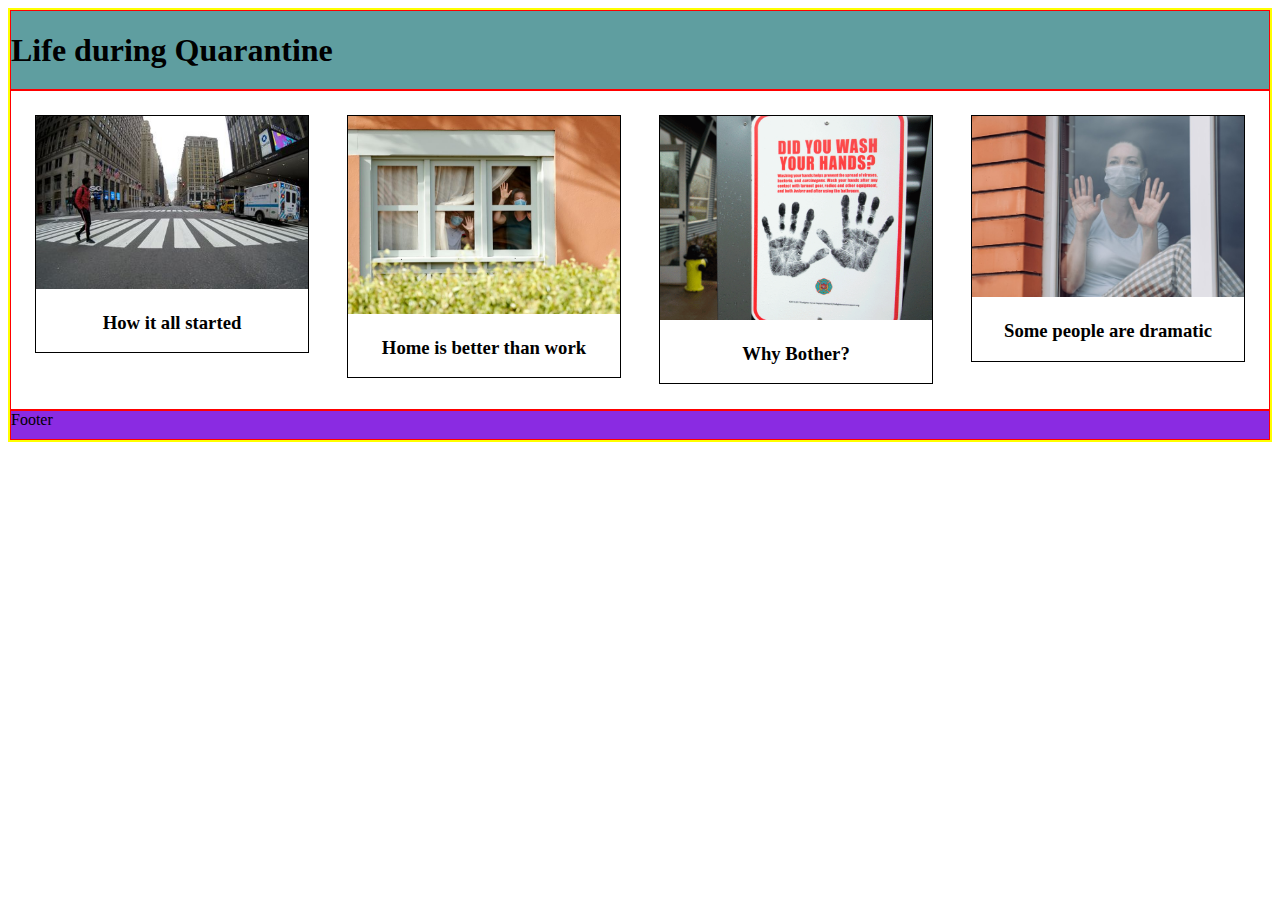
==== index.html @ 78842e48 "initial home layout" ====
<!DOCTYPE html>
<html lang="en">
  <head>
    <meta charset="utf-8" />
    <title>Exercise 1</title>
    <meta
      content="width=device-width, initial-scale=1, maximum-scale=1"
      name="viewport"/>
    <link rel="stylesheet" href="styles/style.css"/>
  </head>
<!-- todo:  remove box class -->
  <body>
  <div class = "container">
    <div class="header box">
        <h1>Life during Quarantine</h1>
    </div>
    <div class="content box">
        
        <div class="card">
            <img src="images/nyc.jpeg" alt="danger">
            <h3>How it all started</h3>
        </div>

        <div class="card">
            <img src="images/athome.jpeg" alt="stay home">
            <h3>Home is better than work</h3>
        </div>

        <div class="card">
            <img src="images/washyourhand.png" alt="wash your hands">
            <h3>Why Bother?</h3>
        </div>

        <div class="card">
            <img src="images/drana.jpg" alt="dramatic women">
            <h3>Some people are dramatic</h3>
        </div>

       
    </div>
    <div class="footer box">Footer</div>
  </div>
  </body>
</html>
---- styles/style.css ----
/* this is the main style sheet. The general theme is specified here. */
@import 'home.css';
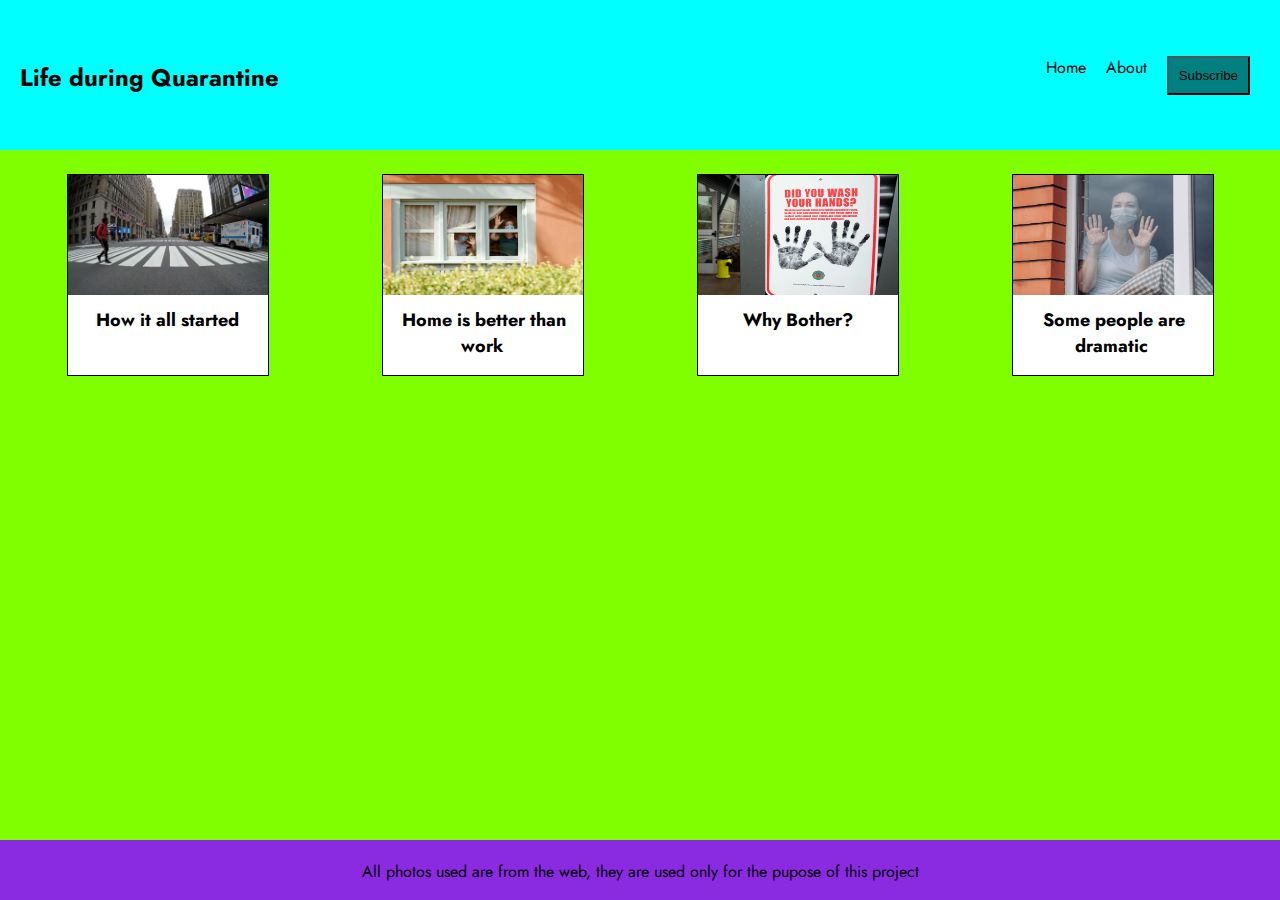
==== commit ff23ff6e: "post page and more responsiveness" ====
--- a/index.html
+++ b/index.html
@@ -2,43 +2,55 @@
 <html lang="en">
   <head>
     <meta charset="utf-8" />
-    <title>Exercise 1</title>
+    <title>Life During Quarantine</title>
     <meta
       content="width=device-width, initial-scale=1, maximum-scale=1"
-      name="viewport"/>
-    <link rel="stylesheet" href="styles/style.css"/>
+      name="viewport"
+    />
+    <link rel="stylesheet" href="styles/style.css" />
   </head>
-<!-- todo:  remove box class -->
+    <!-- I challanged myself to design a resposnive design without using media query! :D -->
   <body>
-  <div class = "container">
-    <div class="header box">
-        <h1>Life during Quarantine</h1>
+    <div class="container">
+     
+       <header>
+        <nav class= "navbar">
+            <h1> <a href="index.html" class="logo"> Life during Quarantine</a></li> </h1>
+          <ul class="nav-list">
+            <li class="item"><a href="index.html"> Home </a></li>
+            <li class="item"><a href="about.html"> About </a></li>
+            <li class="item button"><button class="subscribe-btn" type="button">Subscribe</button></li>
+          </ul>
+        </nav>
+        </header>
+    
+     <main>
+      <div class="content">
+
+        <article class="card">
+          <img src="images/nyc.jpeg" alt="danger" />
+          <h2>How it all started</h2>
+        </article>
+
+        <article class="card">
+          <img src="images/athome.jpeg" alt="stay home" />
+          <h2>Home is better than work</h2>
+        </article>
+
+        <article class="card">
+          <img src="images/washyourhand.png" alt="wash your hands" />
+          <h2>Why Bother?</h2>
+        </article>
+
+        <article class="card">
+          <img src="images/drana.jpg" alt="dramatic women" />
+          <h2>Some people are dramatic</h2>
+        </article>
+
+        </div>
+    </main>
+
+      <footer>All photos used are from the web, they are used only for the pupose of this project</footer>
     </div>
-    <div class="content box">
-        
-        <div class="card">
-            <img src="images/nyc.jpeg" alt="danger">
-            <h3>How it all started</h3>
-        </div>
-
-        <div class="card">
-            <img src="images/athome.jpeg" alt="stay home">
-            <h3>Home is better than work</h3>
-        </div>
-
-        <div class="card">
-            <img src="images/washyourhand.png" alt="wash your hands">
-            <h3>Why Bother?</h3>
-        </div>
-
-        <div class="card">
-            <img src="images/drana.jpg" alt="dramatic women">
-            <h3>Some people are dramatic</h3>
-        </div>
-
-       
-    </div>
-    <div class="footer box">Footer</div>
-  </div>
   </body>
-</html>+</html>
--- a/styles/style.css
+++ b/styles/style.css
@@ -1,2 +1,85 @@
 /* this is the main style sheet. The general theme is specified here. */
-@import 'home.css';+@import "home.css";
+@import "post.css";
+@import url("https://fonts.googleapis.com/css2?family=Jost&display=swap");
+
+html,
+body {
+  height: 100%;
+  font-family: "Jost", sans-serif;
+  padding: 0;
+  margin: 0;
+}
+
+.container {
+  display: grid;
+  /* grid-template-columns: repeat(3, 1fr); */
+  grid-template-columns: 100%;
+  grid-template-rows: 150px auto 60px;
+  grid-template-areas:
+    "hd hd hd hd hd hd hd hd"
+    "main main main main main main main main"
+    "ft ft ft ft ft ft ft ft";
+  height: 100%;
+}
+
+.nav-list {
+  list-style: none;
+  display: flex;
+}
+
+.item {
+  font-size: 16px;
+  padding: 5px 10px;
+}
+
+header {
+
+  display: contents;
+}
+
+.navbar {
+    grid-area: hd;
+  display: flex;
+  flex-wrap: wrap;
+  justify-content: space-between;
+  align-items: center;
+  padding: 10px;
+  background: #0ff;
+  padding: 0 20px;
+}
+
+.subscribe-btn {
+    background-color: teal;
+    padding: 10px;
+}
+
+a {
+  text-decoration: none;
+  color: black;
+}
+
+.item a {
+  transition: color 0.7s;
+}
+
+.item a:hover {
+  color: gray;
+  transition: color 0.7s;
+}
+
+.logo {
+  font-size: 24px;
+}
+
+footer {
+  grid-area: ft;
+  background-color: blueviolet;
+  display: flex;
+  justify-content: center;
+  padding: 20px 20px;
+}
+
+main{
+    display: contents;
+}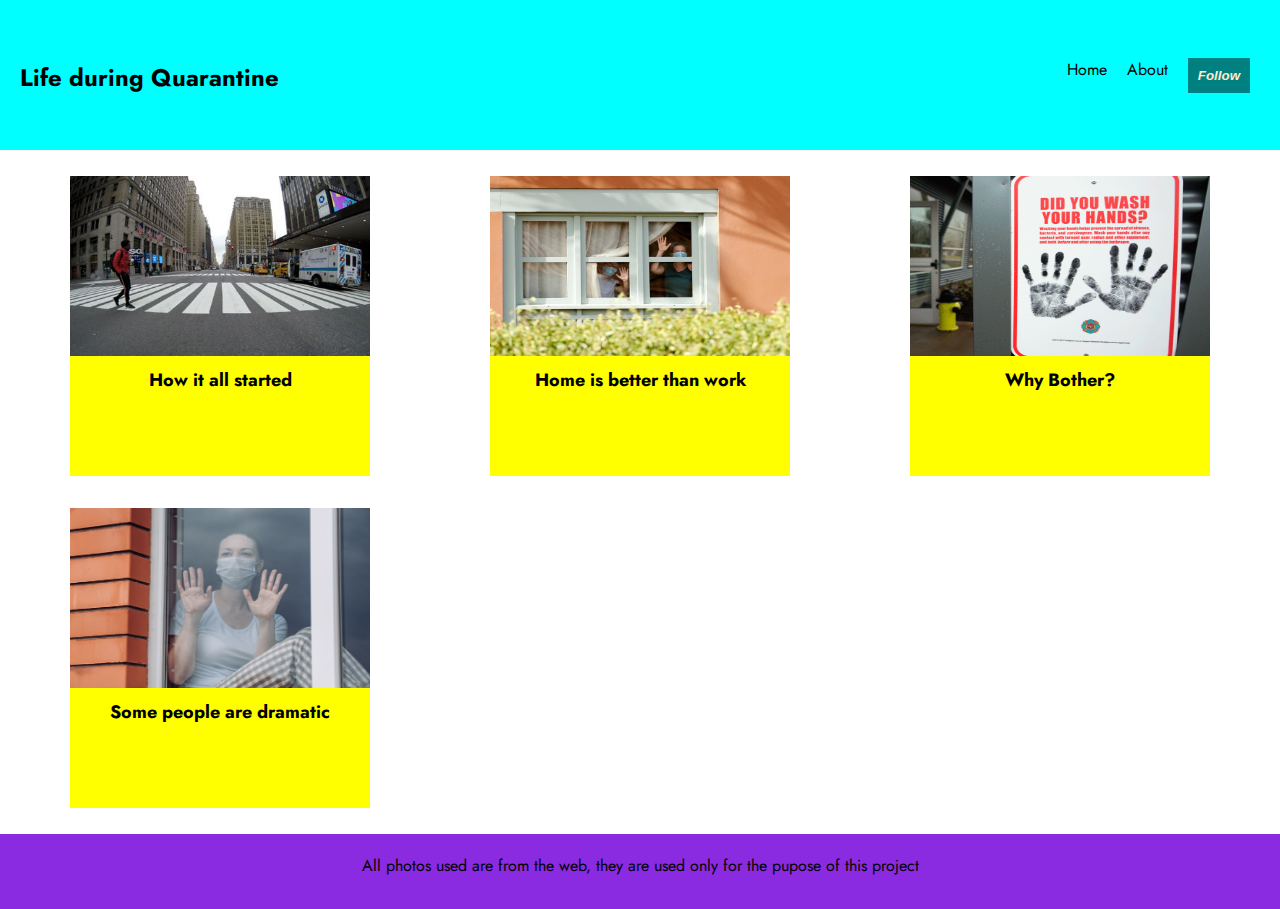
==== commit fd2d658f: "fix spilling" ====
--- a/index.html
+++ b/index.html
@@ -1,35 +1,37 @@
 <!DOCTYPE html>
 <html lang="en">
-  <head>
-    <meta charset="utf-8" />
-    <title>Life During Quarantine</title>
-    <meta
-      content="width=device-width, initial-scale=1, maximum-scale=1"
-      name="viewport"
-    />
-    <link rel="stylesheet" href="styles/style.css" />
-  </head>
-    <!-- I challanged myself to design a resposnive design without using media query! :D -->
-  <body>
-    <div class="container">
-     
-       <header>
-        <nav class= "navbar">
-            <h1> <a href="index.html" class="logo"> Life during Quarantine</a></li> </h1>
-          <ul class="nav-list">
-            <li class="item"><a href="index.html"> Home </a></li>
-            <li class="item"><a href="about.html"> About </a></li>
-            <li class="item button"><button class="subscribe-btn" type="button">Subscribe</button></li>
-          </ul>
-        </nav>
-        </header>
-    
-     <main>
+
+<head>
+  <meta charset="utf-8" />
+  <title>Life During Quarantine</title>
+  <meta content="width=device-width, initial-scale=1, maximum-scale=1" name="viewport" />
+  <link rel="stylesheet" href="styles/style.css" />
+</head>
+<!-- I challenged myself to design a responsive design without using media query! :D -->
+
+<body>
+  <div class="container">
+
+    <header>
+      <nav class="navbar">
+        <h1> <a href="index.html" class="logo"> Life during Quarantine</a></li>
+        </h1>
+        <ul class="nav-list">
+          <li class="item"><a href="index.html"> Home </a></li>
+          <li class="item"><a href="about.html"> About </a></li>
+          <li class="item button"><button class="subscribe-btn" type="button">Follow</button></li>
+        </ul>
+      </nav>
+    </header>
+
+    <main>
       <div class="content">
 
         <article class="card">
-          <img src="images/nyc.jpeg" alt="danger" />
-          <h2>How it all started</h2>
+          <a href="post.html"> <img src="images/nyc.jpeg" alt="danger" />
+            <h2>How it all started</h2>
+          </a>
+
         </article>
 
         <article class="card">
@@ -47,10 +49,11 @@
           <h2>Some people are dramatic</h2>
         </article>
 
-        </div>
+      </div>
     </main>
 
-      <footer>All photos used are from the web, they are used only for the pupose of this project</footer>
-    </div>
-  </body>
-</html>
+    <footer>All photos used are from the web, they are used only for the pupose of this project</footer>
+  </div>
+</body>
+
+</html>--- a/styles/style.css
+++ b/styles/style.css
@@ -1,6 +1,7 @@
 /* this is the main style sheet. The general theme is specified here. */
 @import "home.css";
 @import "post.css";
+@import "about.css";
 @import url("https://fonts.googleapis.com/css2?family=Jost&display=swap");
 
 html,
@@ -15,7 +16,7 @@
   display: grid;
   /* grid-template-columns: repeat(3, 1fr); */
   grid-template-columns: 100%;
-  grid-template-rows: 150px auto 60px;
+  grid-template-rows: 150px auto 75px;
   grid-template-areas:
     "hd hd hd hd hd hd hd hd"
     "main main main main main main main main"
@@ -34,12 +35,11 @@
 }
 
 header {
-
   display: contents;
 }
 
 .navbar {
-    grid-area: hd;
+  grid-area: hd;
   display: flex;
   flex-wrap: wrap;
   justify-content: space-between;
@@ -50,8 +50,12 @@
 }
 
 .subscribe-btn {
-    background-color: teal;
-    padding: 10px;
+  background-color: teal;
+  padding: 10px;
+  border: none;
+  color: blanchedalmond;
+  font-weight: 600;
+  font-style: italic;
 }
 
 a {
@@ -80,6 +84,6 @@
   padding: 20px 20px;
 }
 
-main{
-    display: contents;
-}+main {
+  display: contents;
+}
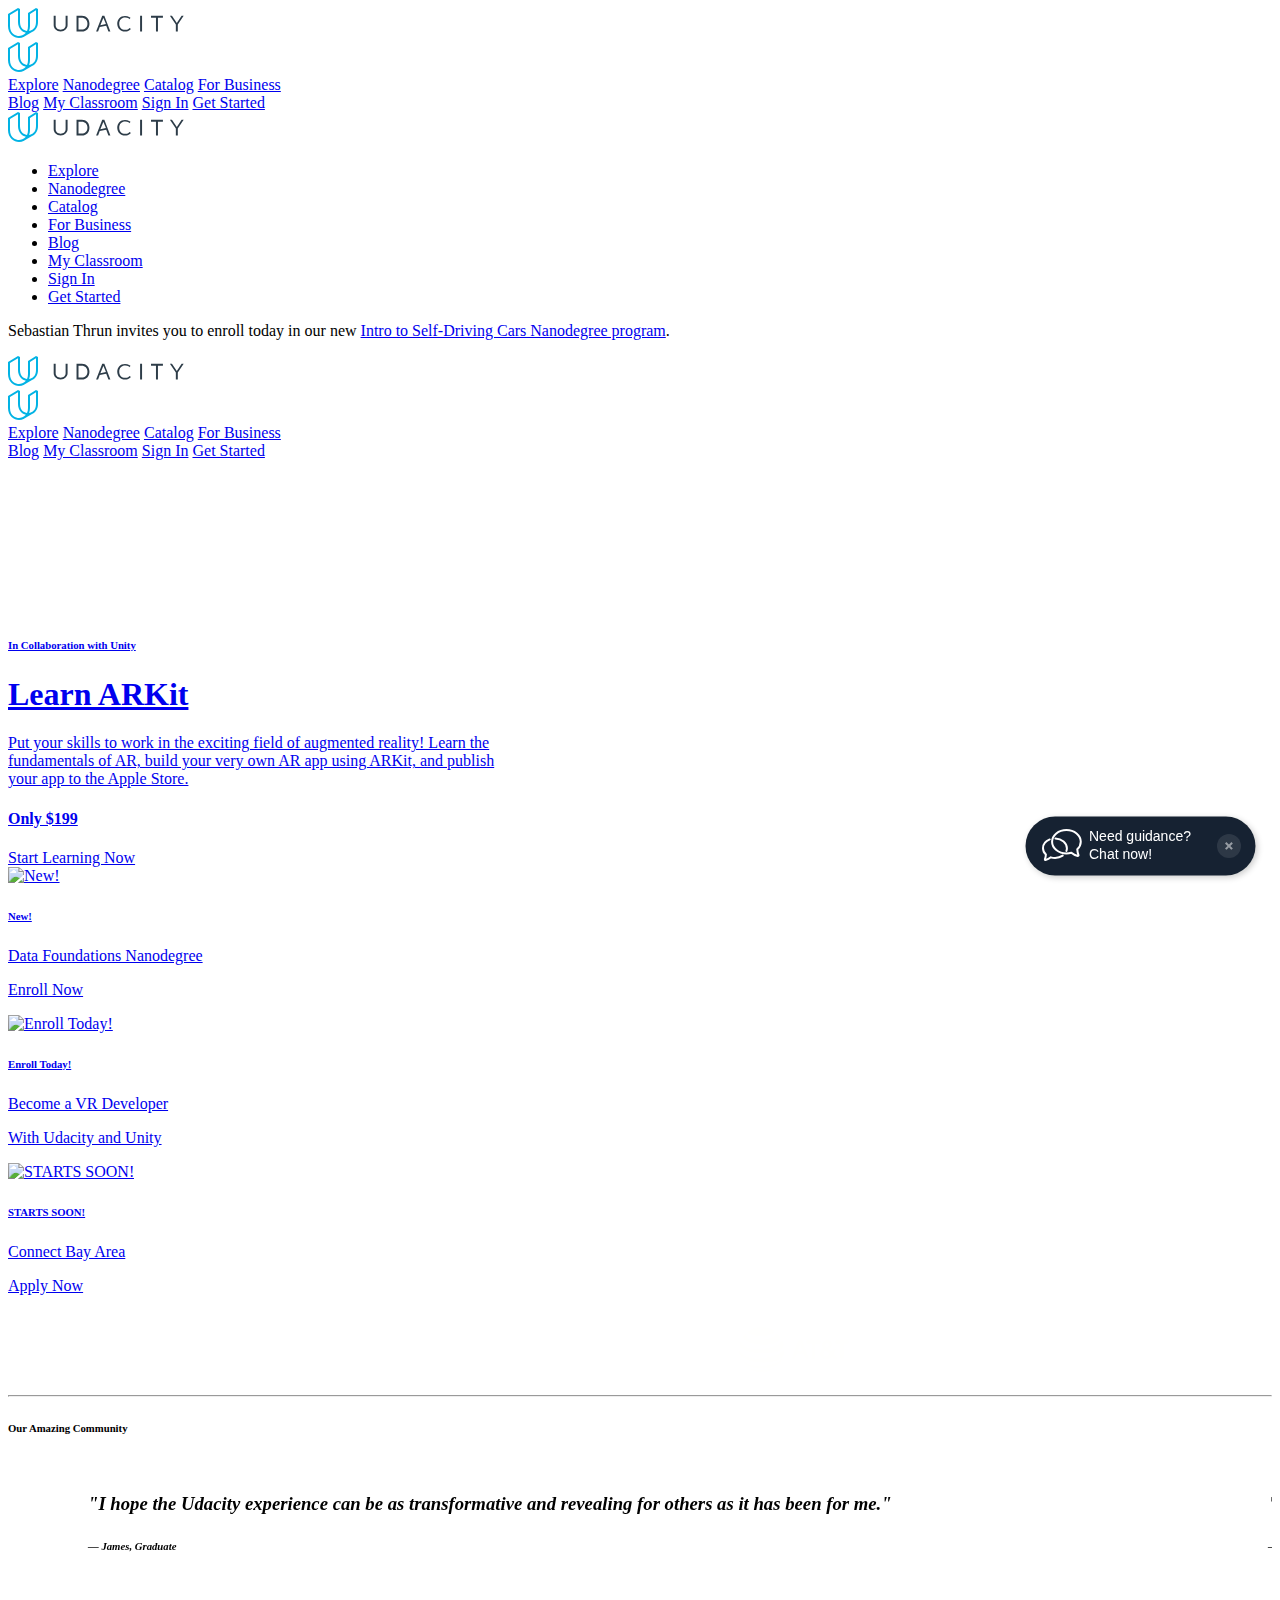
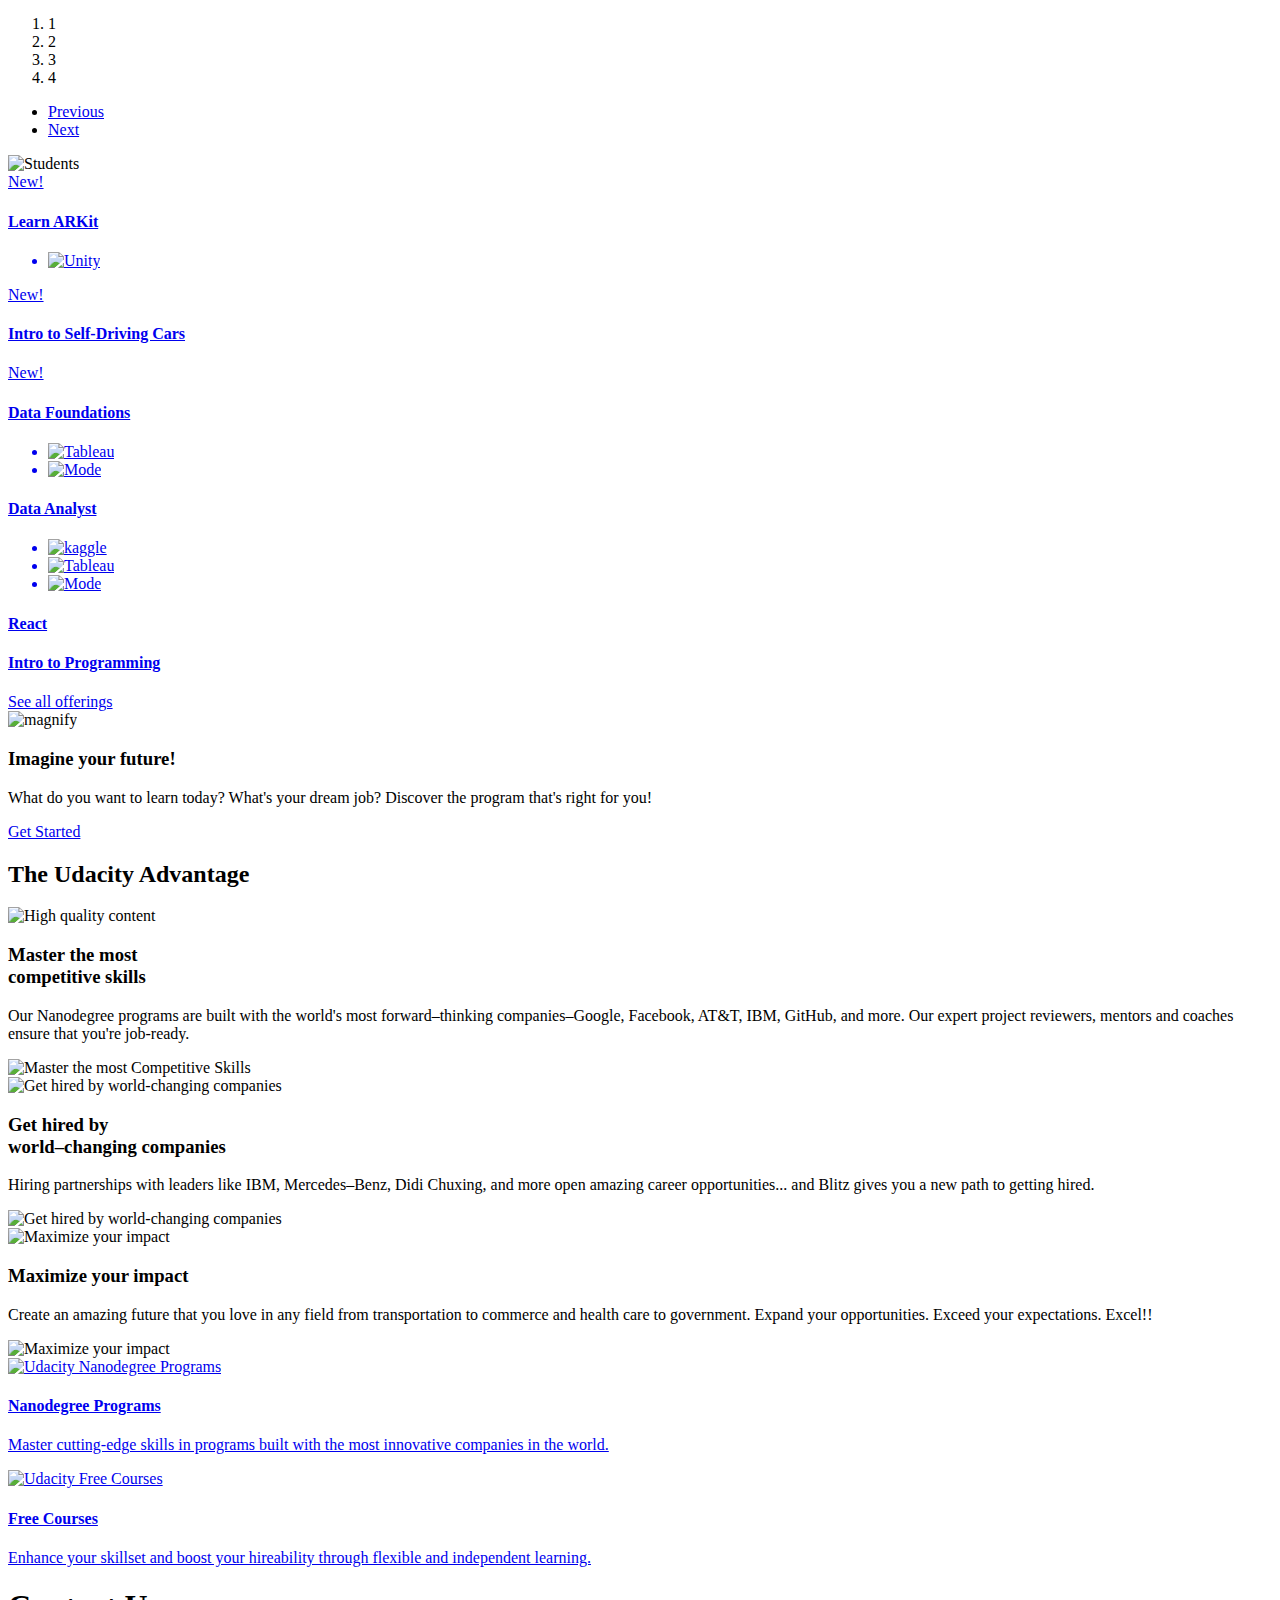
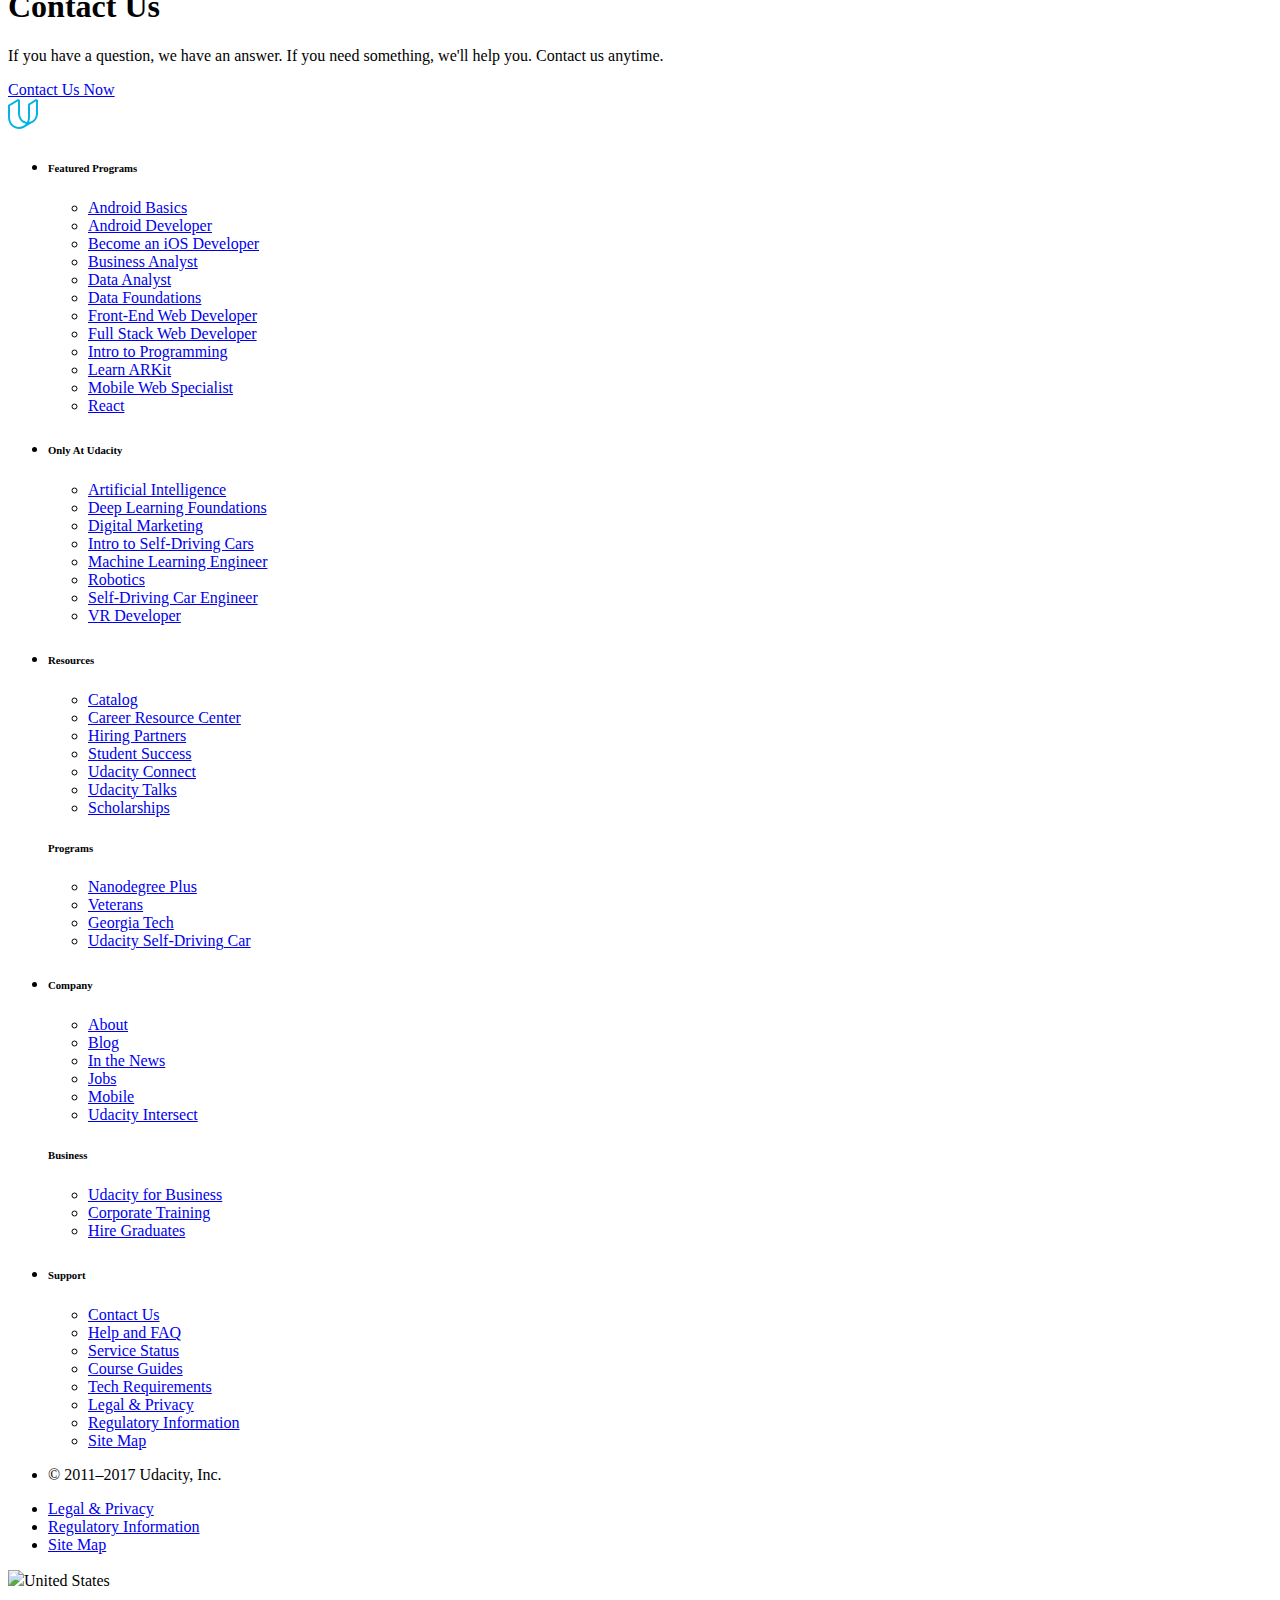
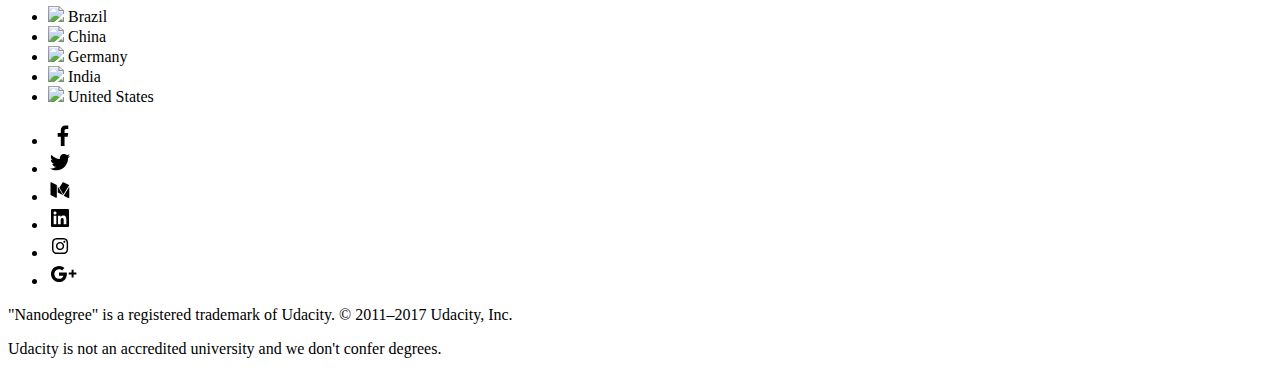
==== commit feee196b: "general structure" ====
--- a/index.html
+++ b/index.html
@@ -1,59 +1,1205 @@
 <!DOCTYPE html>
-<html lang="en">
-
-<head>
-  <meta charset="utf-8" />
-  <title>Life During Quarantine</title>
-  <meta content="width=device-width, initial-scale=1, maximum-scale=1" name="viewport" />
-  <link rel="stylesheet" href="styles/style.css" />
+<!-- saved from url=(0024)https://www.udacity.com/ -->
+<html class="gr__udacity_com"><head><meta http-equiv="Content-Type" content="text/html; charset=UTF-8">
+    <meta name="csrf-param" content="authenticity_token">
+<meta name="csrf-token" content="5xky7z6n+z+8cswGLeL76UnGPNGKtOQ00jm+IK66f9FQPQkP/NhCZxXf+XGWHYU66G2UAHlj+sZFD+6c4oVD9g==">
+
+  <title>Udacity - Free Online Classes &amp; Nanodegrees</title>
+
+
+
+  <meta name="description" content="Join Udacity to learn the latest in Deep Learning, Machine Learning, Web Development &amp; more, with Nanodegree programs &amp; free online courses.">
+
+  <meta name="google-site-verification" content="2EIknjtmPaA5nE7j3noLXPah_x_bM2bFEHZRdqSYYMk">
+  <meta name="google-site-verification" content="ELX2btu3VElBKIdvkGj5ESBnJh_Dg9PnWjuCwVkPEkA">
+
+
+  <meta http-equiv="X-UA-Compatible" content="IE=edge">
+
+<!-- <script type="text/javascript">(window.NREUM||(NREUM={})).loader_config={xpid:"XQAAV1JWGwICUlNXDwcF"};window.NREUM||(NREUM={}),__nr_require=function(t,n,e){function r(e){if(!n[e]){var o=n[e]={exports:{}};t[e][0].call(o.exports,function(n){var o=t[e][1][n];return r(o||n)},o,o.exports)}return n[e].exports}if("function"==typeof __nr_require)return __nr_require;for(var o=0;o<e.length;o++)r(e[o]);return r}({1:[function(t,n,e){function r(t){try{s.console&&console.log(t)}catch(n){}}var o,i=t("ee"),a=t(15),s={};try{o=localStorage.getItem("__nr_flags").split(","),console&&"function"==typeof console.log&&(s.console=!0,o.indexOf("dev")!==-1&&(s.dev=!0),o.indexOf("nr_dev")!==-1&&(s.nrDev=!0))}catch(c){}s.nrDev&&i.on("internal-error",function(t){r(t.stack)}),s.dev&&i.on("fn-err",function(t,n,e){r(e.stack)}),s.dev&&(r("NR AGENT IN DEVELOPMENT MODE"),r("flags: "+a(s,function(t,n){return t}).join(", ")))},{}],2:[function(t,n,e){function r(t,n,e,r,o){try{d?d-=1:i("err",[o||new UncaughtException(t,n,e)])}catch(s){try{i("ierr",[s,c.now(),!0])}catch(u){}}return"function"==typeof f&&f.apply(this,a(arguments))}function UncaughtException(t,n,e){this.message=t||"Uncaught error with no additional information",this.sourceURL=n,this.line=e}function o(t){i("err",[t,c.now()])}var i=t("handle"),a=t(16),s=t("ee"),c=t("loader"),f=window.onerror,u=!1,d=0;c.features.err=!0,t(1),window.onerror=r;try{throw new Error}catch(l){"stack"in l&&(t(8),t(7),"addEventListener"in window&&t(5),c.xhrWrappable&&t(9),u=!0)}s.on("fn-start",function(t,n,e){u&&(d+=1)}),s.on("fn-err",function(t,n,e){u&&(this.thrown=!0,o(e))}),s.on("fn-end",function(){u&&!this.thrown&&d>0&&(d-=1)}),s.on("internal-error",function(t){i("ierr",[t,c.now(),!0])})},{}],3:[function(t,n,e){t("loader").features.ins=!0},{}],4:[function(t,n,e){function r(t){}if(window.performance&&window.performance.timing&&window.performance.getEntriesByType){var o=t("ee"),i=t("handle"),a=t(8),s=t(7),c="learResourceTimings",f="addEventListener",u="resourcetimingbufferfull",d="bstResource",l="resource",p="-start",h="-end",m="fn"+p,w="fn"+h,v="bstTimer",y="pushState",g=t("loader");g.features.stn=!0,t(6);var b=NREUM.o.EV;o.on(m,function(t,n){var e=t[0];e instanceof b&&(this.bstStart=g.now())}),o.on(w,function(t,n){var e=t[0];e instanceof b&&i("bst",[e,n,this.bstStart,g.now()])}),a.on(m,function(t,n,e){this.bstStart=g.now(),this.bstType=e}),a.on(w,function(t,n){i(v,[n,this.bstStart,g.now(),this.bstType])}),s.on(m,function(){this.bstStart=g.now()}),s.on(w,function(t,n){i(v,[n,this.bstStart,g.now(),"requestAnimationFrame"])}),o.on(y+p,function(t){this.time=g.now(),this.startPath=location.pathname+location.hash}),o.on(y+h,function(t){i("bstHist",[location.pathname+location.hash,this.startPath,this.time])}),f in window.performance&&(window.performance["c"+c]?window.performance[f](u,function(t){i(d,[window.performance.getEntriesByType(l)]),window.performance["c"+c]()},!1):window.performance[f]("webkit"+u,function(t){i(d,[window.performance.getEntriesByType(l)]),window.performance["webkitC"+c]()},!1)),document[f]("scroll",r,{passive:!0}),document[f]("keypress",r,!1),document[f]("click",r,!1)}},{}],5:[function(t,n,e){function r(t){for(var n=t;n&&!n.hasOwnProperty(u);)n=Object.getPrototypeOf(n);n&&o(n)}function o(t){s.inPlace(t,[u,d],"-",i)}function i(t,n){return t[1]}var a=t("ee").get("events"),s=t(18)(a,!0),c=t("gos"),f=XMLHttpRequest,u="addEventListener",d="removeEventListener";n.exports=a,"getPrototypeOf"in Object?(r(document),r(window),r(f.prototype)):f.prototype.hasOwnProperty(u)&&(o(window),o(f.prototype)),a.on(u+"-start",function(t,n){var e=t[1],r=c(e,"nr@wrapped",function(){function t(){if("function"==typeof e.handleEvent)return e.handleEvent.apply(e,arguments)}var n={object:t,"function":e}[typeof e];return n?s(n,"fn-",null,n.name||"anonymous"):e});this.wrapped=t[1]=r}),a.on(d+"-start",function(t){t[1]=this.wrapped||t[1]})},{}],6:[function(t,n,e){var r=t("ee").get("history"),o=t(18)(r);n.exports=r,o.inPlace(window.history,["pushState","replaceState"],"-")},{}],7:[function(t,n,e){var r=t("ee").get("raf"),o=t(18)(r),i="equestAnimationFrame";n.exports=r,o.inPlace(window,["r"+i,"mozR"+i,"webkitR"+i,"msR"+i],"raf-"),r.on("raf-start",function(t){t[0]=o(t[0],"fn-")})},{}],8:[function(t,n,e){function r(t,n,e){t[0]=a(t[0],"fn-",null,e)}function o(t,n,e){this.method=e,this.timerDuration=isNaN(t[1])?0:+t[1],t[0]=a(t[0],"fn-",this,e)}var i=t("ee").get("timer"),a=t(18)(i),s="setTimeout",c="setInterval",f="clearTimeout",u="-start",d="-";n.exports=i,a.inPlace(window,[s,"setImmediate"],s+d),a.inPlace(window,[c],c+d),a.inPlace(window,[f,"clearImmediate"],f+d),i.on(c+u,r),i.on(s+u,o)},{}],9:[function(t,n,e){function r(t,n){d.inPlace(n,["onreadystatechange"],"fn-",s)}function o(){var t=this,n=u.context(t);t.readyState>3&&!n.resolved&&(n.resolved=!0,u.emit("xhr-resolved",[],t)),d.inPlace(t,y,"fn-",s)}function i(t){g.push(t),h&&(x?x.then(a):w?w(a):(E=-E,O.data=E))}function a(){for(var t=0;t<g.length;t++)r([],g[t]);g.length&&(g=[])}function s(t,n){return n}function c(t,n){for(var e in t)n[e]=t[e];return n}t(5);var f=t("ee"),u=f.get("xhr"),d=t(18)(u),l=NREUM.o,p=l.XHR,h=l.MO,m=l.PR,w=l.SI,v="readystatechange",y=["onload","onerror","onabort","onloadstart","onloadend","onprogress","ontimeout"],g=[];n.exports=u;var b=window.XMLHttpRequest=function(t){var n=new p(t);try{u.emit("new-xhr",[n],n),n.addEventListener(v,o,!1)}catch(e){try{u.emit("internal-error",[e])}catch(r){}}return n};if(c(p,b),b.prototype=p.prototype,d.inPlace(b.prototype,["open","send"],"-xhr-",s),u.on("send-xhr-start",function(t,n){r(t,n),i(n)}),u.on("open-xhr-start",r),h){var x=m&&m.resolve();if(!w&&!m){var E=1,O=document.createTextNode(E);new h(a).observe(O,{characterData:!0})}}else f.on("fn-end",function(t){t[0]&&t[0].type===v||a()})},{}],10:[function(t,n,e){function r(t){var n=this.params,e=this.metrics;if(!this.ended){this.ended=!0;for(var r=0;r<d;r++)t.removeEventListener(u[r],this.listener,!1);if(!n.aborted){if(e.duration=a.now()-this.startTime,4===t.readyState){n.status=t.status;var i=o(t,this.lastSize);if(i&&(e.rxSize=i),this.sameOrigin){var c=t.getResponseHeader("X-NewRelic-App-Data");c&&(n.cat=c.split(", ").pop())}}else n.status=0;e.cbTime=this.cbTime,f.emit("xhr-done",[t],t),s("xhr",[n,e,this.startTime])}}}function o(t,n){var e=t.responseType;if("json"===e&&null!==n)return n;var r="arraybuffer"===e||"blob"===e||"json"===e?t.response:t.responseText;return h(r)}function i(t,n){var e=c(n),r=t.params;r.host=e.hostname+":"+e.port,r.pathname=e.pathname,t.sameOrigin=e.sameOrigin}var a=t("loader");if(a.xhrWrappable){var s=t("handle"),c=t(11),f=t("ee"),u=["load","error","abort","timeout"],d=u.length,l=t("id"),p=t(14),h=t(13),m=window.XMLHttpRequest;a.features.xhr=!0,t(9),f.on("new-xhr",function(t){var n=this;n.totalCbs=0,n.called=0,n.cbTime=0,n.end=r,n.ended=!1,n.xhrGuids={},n.lastSize=null,p&&(p>34||p<10)||window.opera||t.addEventListener("progress",function(t){n.lastSize=t.loaded},!1)}),f.on("open-xhr-start",function(t){this.params={method:t[0]},i(this,t[1]),this.metrics={}}),f.on("open-xhr-end",function(t,n){"loader_config"in NREUM&&"xpid"in NREUM.loader_config&&this.sameOrigin&&n.setRequestHeader("X-NewRelic-ID",NREUM.loader_config.xpid)}),f.on("send-xhr-start",function(t,n){var e=this.metrics,r=t[0],o=this;if(e&&r){var i=h(r);i&&(e.txSize=i)}this.startTime=a.now(),this.listener=function(t){try{"abort"===t.type&&(o.params.aborted=!0),("load"!==t.type||o.called===o.totalCbs&&(o.onloadCalled||"function"!=typeof n.onload))&&o.end(n)}catch(e){try{f.emit("internal-error",[e])}catch(r){}}};for(var s=0;s<d;s++)n.addEventListener(u[s],this.listener,!1)}),f.on("xhr-cb-time",function(t,n,e){this.cbTime+=t,n?this.onloadCalled=!0:this.called+=1,this.called!==this.totalCbs||!this.onloadCalled&&"function"==typeof e.onload||this.end(e)}),f.on("xhr-load-added",function(t,n){var e=""+l(t)+!!n;this.xhrGuids&&!this.xhrGuids[e]&&(this.xhrGuids[e]=!0,this.totalCbs+=1)}),f.on("xhr-load-removed",function(t,n){var e=""+l(t)+!!n;this.xhrGuids&&this.xhrGuids[e]&&(delete this.xhrGuids[e],this.totalCbs-=1)}),f.on("addEventListener-end",function(t,n){n instanceof m&&"load"===t[0]&&f.emit("xhr-load-added",[t[1],t[2]],n)}),f.on("removeEventListener-end",function(t,n){n instanceof m&&"load"===t[0]&&f.emit("xhr-load-removed",[t[1],t[2]],n)}),f.on("fn-start",function(t,n,e){n instanceof m&&("onload"===e&&(this.onload=!0),("load"===(t[0]&&t[0].type)||this.onload)&&(this.xhrCbStart=a.now()))}),f.on("fn-end",function(t,n){this.xhrCbStart&&f.emit("xhr-cb-time",[a.now()-this.xhrCbStart,this.onload,n],n)})}},{}],11:[function(t,n,e){n.exports=function(t){var n=document.createElement("a"),e=window.location,r={};n.href=t,r.port=n.port;var o=n.href.split("://");!r.port&&o[1]&&(r.port=o[1].split("/")[0].split("@").pop().split(":")[1]),r.port&&"0"!==r.port||(r.port="https"===o[0]?"443":"80"),r.hostname=n.hostname||e.hostname,r.pathname=n.pathname,r.protocol=o[0],"/"!==r.pathname.charAt(0)&&(r.pathname="/"+r.pathname);var i=!n.protocol||":"===n.protocol||n.protocol===e.protocol,a=n.hostname===document.domain&&n.port===e.port;return r.sameOrigin=i&&(!n.hostname||a),r}},{}],12:[function(t,n,e){function r(){}function o(t,n,e){return function(){return i(t,[f.now()].concat(s(arguments)),n?null:this,e),n?void 0:this}}var i=t("handle"),a=t(15),s=t(16),c=t("ee").get("tracer"),f=t("loader"),u=NREUM;"undefined"==typeof window.newrelic&&(newrelic=u);var d=["setPageViewName","setCustomAttribute","setErrorHandler","finished","addToTrace","inlineHit","addRelease"],l="api-",p=l+"ixn-";a(d,function(t,n){u[n]=o(l+n,!0,"api")}),u.addPageAction=o(l+"addPageAction",!0),u.setCurrentRouteName=o(l+"routeName",!0),n.exports=newrelic,u.interaction=function(){return(new r).get()};var h=r.prototype={createTracer:function(t,n){var e={},r=this,o="function"==typeof n;return i(p+"tracer",[f.now(),t,e],r),function(){if(c.emit((o?"":"no-")+"fn-start",[f.now(),r,o],e),o)try{return n.apply(this,arguments)}finally{c.emit("fn-end",[f.now()],e)}}}};a("setName,setAttribute,save,ignore,onEnd,getContext,end,get".split(","),function(t,n){h[n]=o(p+n)}),newrelic.noticeError=function(t){"string"==typeof t&&(t=new Error(t)),i("err",[t,f.now()])}},{}],13:[function(t,n,e){n.exports=function(t){if("string"==typeof t&&t.length)return t.length;if("object"==typeof t){if("undefined"!=typeof ArrayBuffer&&t instanceof ArrayBuffer&&t.byteLength)return t.byteLength;if("undefined"!=typeof Blob&&t instanceof Blob&&t.size)return t.size;if(!("undefined"!=typeof FormData&&t instanceof FormData))try{return JSON.stringify(t).length}catch(n){return}}}},{}],14:[function(t,n,e){var r=0,o=navigator.userAgent.match(/Firefox[\/\s](\d+\.\d+)/);o&&(r=+o[1]),n.exports=r},{}],15:[function(t,n,e){function r(t,n){var e=[],r="",i=0;for(r in t)o.call(t,r)&&(e[i]=n(r,t[r]),i+=1);return e}var o=Object.prototype.hasOwnProperty;n.exports=r},{}],16:[function(t,n,e){function r(t,n,e){n||(n=0),"undefined"==typeof e&&(e=t?t.length:0);for(var r=-1,o=e-n||0,i=Array(o<0?0:o);++r<o;)i[r]=t[n+r];return i}n.exports=r},{}],17:[function(t,n,e){n.exports={exists:"undefined"!=typeof window.performance&&window.performance.timing&&"undefined"!=typeof window.performance.timing.navigationStart}},{}],18:[function(t,n,e){function r(t){return!(t&&t instanceof Function&&t.apply&&!t[a])}var o=t("ee"),i=t(16),a="nr@original",s=Object.prototype.hasOwnProperty,c=!1;n.exports=function(t,n){function e(t,n,e,o){function nrWrapper(){var r,a,s,c;try{a=this,r=i(arguments),s="function"==typeof e?e(r,a):e||{}}catch(f){l([f,"",[r,a,o],s])}u(n+"start",[r,a,o],s);try{return c=t.apply(a,r)}catch(d){throw u(n+"err",[r,a,d],s),d}finally{u(n+"end",[r,a,c],s)}}return r(t)?t:(n||(n=""),nrWrapper[a]=t,d(t,nrWrapper),nrWrapper)}function f(t,n,o,i){o||(o="");var a,s,c,f="-"===o.charAt(0);for(c=0;c<n.length;c++)s=n[c],a=t[s],r(a)||(t[s]=e(a,f?s+o:o,i,s))}function u(e,r,o){if(!c||n){var i=c;c=!0;try{t.emit(e,r,o,n)}catch(a){l([a,e,r,o])}c=i}}function d(t,n){if(Object.defineProperty&&Object.keys)try{var e=Object.keys(t);return e.forEach(function(e){Object.defineProperty(n,e,{get:function(){return t[e]},set:function(n){return t[e]=n,n}})}),n}catch(r){l([r])}for(var o in t)s.call(t,o)&&(n[o]=t[o]);return n}function l(n){try{t.emit("internal-error",n)}catch(e){}}return t||(t=o),e.inPlace=f,e.flag=a,e}},{}],ee:[function(t,n,e){function r(){}function o(t){function n(t){return t&&t instanceof r?t:t?c(t,s,i):i()}function e(e,r,o,i){if(!l.aborted||i){t&&t(e,r,o);for(var a=n(o),s=h(e),c=s.length,f=0;f<c;f++)s[f].apply(a,r);var d=u[y[e]];return d&&d.push([g,e,r,a]),a}}function p(t,n){v[t]=h(t).concat(n)}function h(t){return v[t]||[]}function m(t){return d[t]=d[t]||o(e)}function w(t,n){f(t,function(t,e){n=n||"feature",y[e]=n,n in u||(u[n]=[])})}var v={},y={},g={on:p,emit:e,get:m,listeners:h,context:n,buffer:w,abort:a,aborted:!1};return g}function i(){return new r}function a(){(u.api||u.feature)&&(l.aborted=!0,u=l.backlog={})}var s="nr@context",c=t("gos"),f=t(15),u={},d={},l=n.exports=o();l.backlog=u},{}],gos:[function(t,n,e){function r(t,n,e){if(o.call(t,n))return t[n];var r=e();if(Object.defineProperty&&Object.keys)try{return Object.defineProperty(t,n,{value:r,writable:!0,enumerable:!1}),r}catch(i){}return t[n]=r,r}var o=Object.prototype.hasOwnProperty;n.exports=r},{}],handle:[function(t,n,e){function r(t,n,e,r){o.buffer([t],r),o.emit(t,n,e)}var o=t("ee").get("handle");n.exports=r,r.ee=o},{}],id:[function(t,n,e){function r(t){var n=typeof t;return!t||"object"!==n&&"function"!==n?-1:t===window?0:a(t,i,function(){return o++})}var o=1,i="nr@id",a=t("gos");n.exports=r},{}],loader:[function(t,n,e){function r(){if(!x++){var t=b.info=NREUM.info,n=l.getElementsByTagName("script")[0];if(setTimeout(u.abort,3e4),!(t&&t.licenseKey&&t.applicationID&&n))return u.abort();f(y,function(n,e){t[n]||(t[n]=e)}),c("mark",["onload",a()+b.offset],null,"api");var e=l.createElement("script");e.src="https://"+t.agent,n.parentNode.insertBefore(e,n)}}function o(){"complete"===l.readyState&&i()}function i(){c("mark",["domContent",a()+b.offset],null,"api")}function a(){return E.exists&&performance.now?Math.round(performance.now()):(s=Math.max((new Date).getTime(),s))-b.offset}var s=(new Date).getTime(),c=t("handle"),f=t(15),u=t("ee"),d=window,l=d.document,p="addEventListener",h="attachEvent",m=d.XMLHttpRequest,w=m&&m.prototype;NREUM.o={ST:setTimeout,SI:d.setImmediate,CT:clearTimeout,XHR:m,REQ:d.Request,EV:d.Event,PR:d.Promise,MO:d.MutationObserver};var v=""+location,y={beacon:"bam.nr-data.net",errorBeacon:"bam.nr-data.net",agent:"js-agent.newrelic.com/nr-1059.min.js"},g=m&&w&&w[p]&&!/CriOS/.test(navigator.userAgent),b=n.exports={offset:s,now:a,origin:v,features:{},xhrWrappable:g};t(12),l[p]?(l[p]("DOMContentLoaded",i,!1),d[p]("load",r,!1)):(l[h]("onreadystatechange",o),d[h]("onload",r)),c("mark",["firstbyte",s],null,"api");var x=0,E=t(17)},{}]},{},["loader",2,10,4,3]);</script> -->
+  <meta http-equiv="X-UA-Compatible" content="requiresActiveX=true">
+  <meta name="application-name" content="Udacity">
+  <meta name="msapplication-TileColor" content="#FFFFFF">
+  <meta name="msapplication-TileImage" content="site-files/assets/udacity_share-317a7f82552763598a5c91e1550b7cd83663ce02d6d475d703e25a873cd3b574.png">
+  <meta name="msvalidate.01" content="4ADB80ADF9A5138C8BE3B23EE428B306">
+  <meta name="theme-color" content="#294860">
+  <meta name="viewport" content="width=device-width, initial-scale=1">
+
+  <link rel="shortcut icon" href="site-files/assets/favicon-3867f43151ecbff486335ae6a96d17d91d6169d20888131b4681d15b65e1425b.ico">
+  <link rel="icon" sizes="any" mask="" href="site-files/assets/udacity_apple_icon-b2fe0e8bc834963f1cf490fdc55bc3170b37f05374e1e4b383af1d755d1893db.png">
+  <link rel="apple-touch-icon" href="site-files/assets/udacity_apple_icon-b2fe0e8bc834963f1cf490fdc55bc3170b37f05374e1e4b383af1d755d1893db.png">
+
+  <meta property="og:description" content="Join Udacity to learn the latest in Deep Learning, Machine Learning, Web Development &amp; more, with Nanodegree programs &amp; free online courses.">
+  <meta property="og:image:height" content="630">
+  <meta property="og:image:width" content="1200">
+  <meta property="og:image" content="site-files/assets/udacity_share-317a7f82552763598a5c91e1550b7cd83663ce02d6d475d703e25a873cd3b574.png">
+  <meta property="og:title" content="Udacity - Free Online Classes &amp; Nanodegrees">
+  <meta property="og:type" content="website">
+  <meta property="og:url" content="/">
+
+  <meta name="twitter:description" content="Join Udacity to learn the latest in Deep Learning, Machine Learning, Web Development &amp; more, with Nanodegree programs &amp; free online courses.">
+  <meta name="twitter:image:src" content="site-files/assets/udacity_share-317a7f82552763598a5c91e1550b7cd83663ce02d6d475d703e25a873cd3b574.png">
+  <meta name="twitter:title" content="Udacity - Free Online Classes &amp; Nanodegrees">
+  <meta name="twitter:card" content="summary_large_image">
+  <meta name="twitter:site" content="@udacity">
+  <meta name="twitter:creator" content="@udacity">
+
+<!-- <script type="text/javascript">
+  !function(){var analytics=window.analytics=window.analytics||[];if(!analytics.initialize)if(analytics.invoked)window.console&&console.error&&console.error("Segment snippet included twice.");else{analytics.invoked=!0;analytics.methods=["trackSubmit","trackClick","trackLink","trackForm","pageview","identify","reset","group","track","ready","alias","page","once","off","on"];analytics.factory=function(t){return function(){var e=Array.prototype.slice.call(arguments);e.unshift(t);analytics.push(e);return analytics}};for(var t=0;t<analytics.methods.length;t++){var e=analytics.methods[t];analytics[e]=analytics.factory(e)}analytics.load=function(t){var e=document.createElement("script");e.type="text/javascript";e.async=!0;e.src=("https:"===document.location.protocol?"https://":"http://")+"cdn.segment.com/analytics.js/v1/"+t+"/analytics.min.js";var n=document.getElementsByTagName("script")[0];n.parentNode.insertBefore(e,n)};analytics.SNIPPET_VERSION="3.1.0";
+      analytics.load('oP3ZXzj7KM9lvyAXexoorjH0YbvawAKg');
+      analytics.page(
+        "Home",
+        "Home",
+        {},
+        {}
+      );
+  }}();
+</script> -->
+<!--Second Google analytic account setup-->
+<!-- <script>
+  analytics.ready(function(){
+    ga('create', 'UA-28524234-29', 'auto', {'name': 'optimizeTracker'});
+    ga('optimizeTracker.require', 'GTM-MDRX326');
+    ga('optimizeTracker.send', 'pageview');
+  });
+  analytics.on('track', function(event, properties, options){
+  // custom logic based on event properties
+    ga('optimizeTracker.send', {
+        hitType: 'event',
+        eventCategory: properties.category || 'All',
+        eventAction: event,
+        eventLabel: properties.label || 'All',
+        nonInteraction: true
+    })
+  });
+</script> -->
+
+    <link rel="stylesheet" media="screen" href="./site-files/application-caf474fc673fa8d860f542b966ca1080b0066549a3a0899954bbdab5f9f8ad81.css">
+      <script src="./site-files/jquery.min.js"></script>
+        <!-- <script type="application/ld+json">
+    {}
+  </script> -->
+
+
+<!-- <style type="text/css">iframe#_hjRemoteVarsFrame {display: none !important; width: 1px !important; height: 1px !important; opacity: 0 !important; pointer-events: none !important;}</style><style type="text/css">chat-view .cls-1,[data-is="chat-view"] .cls-1{opacity:0.6;} chat-view .cls-2,[data-is="chat-view"] .cls-2{fill:#424242;}</style><style type="text/css" id="qual_style-dri"></style><style type="text/css" id="qual_style-dee"></style> -->
 </head>
-<!-- I challenged myself to design a responsive design without using media query! :D -->
-
-<body>
-  <div class="container">
-
-    <header>
-      <nav class="navbar">
-        <h1> <a href="index.html" class="logo"> Life during Quarantine</a></li>
-        </h1>
-        <ul class="nav-list">
-          <li class="item"><a href="index.html"> Home </a></li>
-          <li class="item"><a href="about.html"> About </a></li>
-          <li class="item button"><button class="subscribe-btn" type="button">Follow</button></li>
+  <body class="page-homepage" data-gr-c-s-loaded="true"><header class="header header--clone header--unstick" dir="ltr">
+  <div class="header__navbar">
+    <div class="header__navbar--toggle">
+      <a href="https://www.udacity.com/#" class="nav-toggle">
+        <span class="bar bar_top"></span>
+        <span class="bar bar_mid"></span>
+        <span class="bar bar_bottom"></span>
+      </a>
+    </div>
+    <div class="header__navbar--logo">
+      <a id="ga-55771c" title="Udacity" class="logo-link" href="https://www.udacity.com/">
+        <div class="logo-wordmark">
+          <svg xmlns="http://www.w3.org/2000/svg" width="180" height="30" viewBox="0 0 180 30" alt="Udacity">
+  <g fill="none" fill-rule="evenodd">
+    <path id="wordmark" fill="#2E3D49" d="M57.6 17.239187c0 2.546698-2.085517 4.407747-4.965517 4.407747-2.88 0-4.965517-1.86105-4.965517-4.407747V7.835994H45.68276v9.501143c0 3.330298 2.88 6.170846 6.951723 6.170846 4.071724 0 6.951724-2.938498 6.951724-6.170846V7.835994H57.6v9.403193zm16.286897-9.403193h-5.36276v15.67199h5.36276c4.468965 0 7.547586-3.03645 7.547586-7.835996 0-4.701596-3.07862-7.835994-7.547586-7.835994zm-.19862 13.71299h-3.177932V9.794994h3.17793c3.376553 0 5.76 2.252847 5.76 5.876994 0 3.917998-2.482757 5.779046-5.76 5.876996zm43.49793.29385c-3.575172 0-5.95862-2.644648-5.95862-6.170846 0-3.526197 2.482758-6.072895 5.95862-6.072895 2.78069 0 4.468966 1.5672 4.468966 1.5672l.794483-1.3713s-1.787587-1.86105-5.46207-1.86105c-4.766896 0-7.746206 3.526198-7.746206 7.738045 0 4.309797 3.07862 7.933945 7.944827 7.933945 3.773793 0 5.66069-2.5467 5.66069-2.5467l-1.092414-1.175398c-.09931-.09795-1.588965 1.959-4.568276 1.959zm14.896553-14.00684h1.986206v15.67199h-1.986207zm10.924137 1.959h4.965517v13.71299h1.986207V9.794994h4.96552v-1.959H143.0069m30.587583 0l-4.766896 7.150344-4.866207-7.150347h-2.085518l5.95862 8.717546v6.954445h1.986208v-6.954444l5.85931-8.71754m-81.434482 0l-6.157242 15.67199h1.986207l1.688276-4.5057 6.45517-1.3713 2.18483 5.876998h1.986203l-6.05793-15.67199h-2.085518zm-1.886897 9.305242l2.97931-7.248294h.099315L97.92 16.063788l-5.56138 1.07745z"></path>
+    <path id="mark" fill="#02B3E4" d="M29 .5l1 .5v13c0 5.551887-2.8897 8.695692-5.995216 10.099885L24.0094 24.1l-7.620963 4.388562c-.05877.03456-.11776.068527-.176957.101902l-.08642.049764.001806-.00254C14.48289 29.545895 12.684682 30 11 30 6 30 0 26 0 18V6l2 1v11c0 8 6 10 9 10 1.858706 0 4.86901-.76773 6.89043-3.254517C14.181726 23.872636 10 20.678703 10 14V2.2L2 7 0 6l10-6 1 .5 1 .5v13c0 6.939958 4.515283 8.612086 7.017542 8.933368C19.625786 21.62159 20 19.997902 20 18V5l2 1v12c0 1.852645-.321777 3.49077-.878395 4.91438C23.648223 22.549217 28 20.813144 28 14V2.25L22 6l-2-1 8-5 1 .5z"></path>
+  </g>
+</svg>
+
+        </div>
+</a>      <a id="ga-b898b9" title="Udacity" href="https://www.udacity.com/">
+        <div class="logo-mark">
+          <svg xmlns="http://www.w3.org/2000/svg" width="30" height="30" viewBox="0 0 30 30" alt="Udacity">
+  <path id="mark" fill="#02B3E4" fill-rule="evenodd" d="M29 .5l1 .5v13c0 5.551887-2.8897 8.695692-5.995216 10.099885L24.0094 24.1l-7.620963 4.388562c-.05877.03456-.11776.068527-.176957.101902l-.08642.049764.001806-.00254C14.48289 29.545895 12.684682 30 11 30 6 30 0 26 0 18V6l2 1v11c0 8 6 10 9 10 1.858706 0 4.86901-.76773 6.89043-3.254517C14.181726 23.872636 10 20.678703 10 14V2.2L2 7 0 6l10-6 1 .5 1 .5v13c0 6.939958 4.515283 8.612086 7.017542 8.933368C19.625786 21.62159 20 19.997902 20 18V5l2 1v12c0 1.852645-.321777 3.49077-.878395 4.91438C23.648223 22.549217 28 20.813144 28 14V2.25L22 6l-2-1 8-5 1 .5z"></path>
+</svg>
+        </div>
+</a>    </div>
+    <div class="header__navbar--navigation">
+      <nav role="navigation">
+        <a id="ga-83ccc8" title="Explore" data-analytics-name="Navbar Link Clicked" data-analytics-category="Navbar Link" data-analytics-label="Navbar Link - Pathfinder - Explore" data-analytics-payload="{&quot;cta_message&quot;:&quot;Explore&quot;,&quot;cta_type&quot;:&quot;link&quot;,&quot;cta_destination&quot;:&quot;self&quot;,&quot;cta_location&quot;:&quot;HomePage&quot;}" class="button button--navigation" href="https://www.udacity.com/pathfinder">Explore</a>
+        <a id="ga-261972" title="Nanodegree" data-analytics-name="Navbar Link Clicked" data-analytics-category="Navbar Link" data-analytics-label="Navbar Link - Nanodegree - Nanodegree" data-analytics-payload="{&quot;cta_message&quot;:&quot;Nanodegree&quot;,&quot;cta_type&quot;:&quot;link&quot;,&quot;cta_destination&quot;:&quot;self&quot;,&quot;cta_location&quot;:&quot;HomePage&quot;}" class="button button--navigation" href="https://www.udacity.com/nanodegree">Nanodegree</a>
+        <a id="ga-991dd3" title="Catalog" data-analytics-name="Navbar Link Clicked" data-analytics-category="Navbar Link" data-analytics-label="Navbar Link - Catalog - Catalog" data-analytics-payload="{&quot;cta_message&quot;:&quot;Catalog&quot;,&quot;cta_type&quot;:&quot;link&quot;,&quot;cta_destination&quot;:&quot;self&quot;,&quot;cta_location&quot;:&quot;HomePage&quot;}" class="button button--navigation" href="https://www.udacity.com/courses/all">Catalog</a>
+        <a id="ga-36609e" title="For Business" data-analytics-name="Navbar Link Clicked" data-analytics-category="Navbar Link" data-analytics-label="Navbar Link - Business - For Business" data-analytics-payload="{&quot;cta_message&quot;:&quot;For Business&quot;,&quot;cta_type&quot;:&quot;link&quot;,&quot;cta_destination&quot;:&quot;self&quot;,&quot;cta_location&quot;:&quot;HomePage&quot;}" class="button button--navigation" href="https://www.udacity.com/business">For Business</a>
+        <div class="button button--navigation divider"></div>
+        <a id="ga-d72a95" title="Blog" target="_blank" data-show-student="" data-analytics-name="Navbar Link Clicked" data-analytics-category="Navbar Link" data-analytics-label="Navbar Link - Blog - Blog" data-analytics-payload="{&quot;cta_message&quot;:&quot;Blog&quot;,&quot;cta_type&quot;:&quot;link&quot;,&quot;cta_destination&quot;:&quot;new_window&quot;,&quot;cta_location&quot;:&quot;HomePage&quot;}" class="button button--navigation button--student button--blog" href="http://blog.udacity.com/" style="display: inline;">Blog</a>
+        <a id="ga-99cff7" title="My Classroom" data-show-student="" data-analytics-name="Navbar Link Clicked" data-analytics-category="Navbar Link" data-analytics-label="Navbar Link - Classroom - My Classroom" data-analytics-payload="{&quot;cta_message&quot;:&quot;My Classroom&quot;,&quot;cta_type&quot;:&quot;button&quot;,&quot;cta_destination&quot;:&quot;self&quot;,&quot;cta_location&quot;:&quot;HomePage&quot;}" class="button button--primary button--student" href="https://classroom.udacity.com/" style="display: inline;">My Classroom</a>
+        <a id="ga-717ebb" title="Sign In" data-show-guest="" data-analytics-name="Navbar Link Clicked" data-analytics-category="Navbar Link" data-analytics-label="Navbar Link - Classroom - Sign In" data-analytics-payload="{&quot;cta_message&quot;:&quot;Sign In&quot;,&quot;cta_type&quot;:&quot;button&quot;,&quot;cta_destination&quot;:&quot;self&quot;,&quot;cta_location&quot;:&quot;HomePage&quot;}" class="button button--navigation button--student" href="https://auth.udacity.com/sign-in?next=https%3A%2F%2Fclassroom.udacity.com%2Fauthenticated">Sign In</a>
+        <a id="ga-a282d1" title="Get Started" data-show-guest="" data-analytics-name="Navbar Link Clicked" data-analytics-category="Navbar Link" data-analytics-label="Navbar Link - Sign Up - Get Started" data-analytics-payload="{&quot;cta_message&quot;:&quot;Get Started&quot;,&quot;cta_type&quot;:&quot;link&quot;,&quot;cta_destination&quot;:&quot;self&quot;,&quot;cta_location&quot;:&quot;HomePage&quot;}" class="button button--turquoise button--guest button--get-started" href="https://auth.udacity.com/sign-up?next=https%3A%2F%2Fclassroom.udacity.com%2Fauthenticated">Get Started</a>
+      </nav>
+    </div>
+  </div>
+</header>
+    <header class="header__sidenav slideout-menu" id="nav--mobile">
+  <div class="header__sidenav--logo">
+    <a id="ga-83a2f8" title="Udacity" class="logo-link" href="https://www.udacity.com/">
+      <div class="logo-wordmark">
+        <svg xmlns="http://www.w3.org/2000/svg" width="180" height="30" viewBox="0 0 180 30" alt="Udacity">
+  <g fill="none" fill-rule="evenodd">
+    <path id="wordmark" fill="#2E3D49" d="M57.6 17.239187c0 2.546698-2.085517 4.407747-4.965517 4.407747-2.88 0-4.965517-1.86105-4.965517-4.407747V7.835994H45.68276v9.501143c0 3.330298 2.88 6.170846 6.951723 6.170846 4.071724 0 6.951724-2.938498 6.951724-6.170846V7.835994H57.6v9.403193zm16.286897-9.403193h-5.36276v15.67199h5.36276c4.468965 0 7.547586-3.03645 7.547586-7.835996 0-4.701596-3.07862-7.835994-7.547586-7.835994zm-.19862 13.71299h-3.177932V9.794994h3.17793c3.376553 0 5.76 2.252847 5.76 5.876994 0 3.917998-2.482757 5.779046-5.76 5.876996zm43.49793.29385c-3.575172 0-5.95862-2.644648-5.95862-6.170846 0-3.526197 2.482758-6.072895 5.95862-6.072895 2.78069 0 4.468966 1.5672 4.468966 1.5672l.794483-1.3713s-1.787587-1.86105-5.46207-1.86105c-4.766896 0-7.746206 3.526198-7.746206 7.738045 0 4.309797 3.07862 7.933945 7.944827 7.933945 3.773793 0 5.66069-2.5467 5.66069-2.5467l-1.092414-1.175398c-.09931-.09795-1.588965 1.959-4.568276 1.959zm14.896553-14.00684h1.986206v15.67199h-1.986207zm10.924137 1.959h4.965517v13.71299h1.986207V9.794994h4.96552v-1.959H143.0069m30.587583 0l-4.766896 7.150344-4.866207-7.150347h-2.085518l5.95862 8.717546v6.954445h1.986208v-6.954444l5.85931-8.71754m-81.434482 0l-6.157242 15.67199h1.986207l1.688276-4.5057 6.45517-1.3713 2.18483 5.876998h1.986203l-6.05793-15.67199h-2.085518zm-1.886897 9.305242l2.97931-7.248294h.099315L97.92 16.063788l-5.56138 1.07745z"></path>
+    <path id="mark" fill="#02B3E4" d="M29 .5l1 .5v13c0 5.551887-2.8897 8.695692-5.995216 10.099885L24.0094 24.1l-7.620963 4.388562c-.05877.03456-.11776.068527-.176957.101902l-.08642.049764.001806-.00254C14.48289 29.545895 12.684682 30 11 30 6 30 0 26 0 18V6l2 1v11c0 8 6 10 9 10 1.858706 0 4.86901-.76773 6.89043-3.254517C14.181726 23.872636 10 20.678703 10 14V2.2L2 7 0 6l10-6 1 .5 1 .5v13c0 6.939958 4.515283 8.612086 7.017542 8.933368C19.625786 21.62159 20 19.997902 20 18V5l2 1v12c0 1.852645-.321777 3.49077-.878395 4.91438C23.648223 22.549217 28 20.813144 28 14V2.25L22 6l-2-1 8-5 1 .5z"></path>
+  </g>
+</svg>
+
+      </div>
+</a>  </div>
+  <nav class="header__sidenav--navigation" role="navigation">
+    <ul>
+      <li>
+        <a id="ga-16fbc1" title="Explore" data-analytics-name="Navbar Link Clicked" data-analytics-category="Navbar Link" data-analytics-label="Navbar Link - Pathfinder - Explore" data-cta-message="Explore" data-cta-type="link" data-cta-destination="self" data-cta-location="HomePage" href="https://www.udacity.com/pathfinder">Explore</a>
+      </li>
+      <li>
+        <a id="ga-8e990f" title="Nanodegree" data-analytics-name="Navbar Link Clicked" data-analytics-category="Navbar Link" data-analytics-label="Navbar Link - Nanodegree - Nanodegree" data-cta-message="Nanodegree" data-cta-type="link" data-cta-destination="self" data-cta-location="HomePage" href="https://www.udacity.com/nanodegree">Nanodegree</a>
+      </li>
+      <li>
+        <a id="ga-587d20" title="Catalog" data-analytics-name="Navbar Link Clicked" data-analytics-category="Navbar Link" data-analytics-label="Navbar Link - Catalog - Catalog" data-cta-message="Catalog" data-cta-type="link" data-cta-destination="self" data-cta-location="HomePage" href="https://www.udacity.com/courses/all">Catalog</a>
+      </li>
+      <li>
+        <a id="ga-c5c63e" title="For Business" data-analytics-name="Navbar Link Clicked" data-analytics-category="Navbar Link" data-analytics-label="Navbar Link - Business - For Business" data-cta-message="For Business" data-cta-type="link" data-cta-destination="self" data-cta-location="HomePage" href="https://www.udacity.com/business">For Business</a>
+      </li>
+      <li class="student" data-show-student="" style="display: list-item;">
+        <a id="ga-cbfe72" title="Blog" target="_blank" class="white" data-show-student="" data-analytics-name="Navbar Link Clicked" data-analytics-category="Navbar Link" data-analytics-label="Navbar Link - Blog - Blog" data-cta-message="Blog" data-cta-type="link" data-cta-destination="new_window" data-cta-location="HomePage" href="https://blog.udacity.com/" style="">Blog</a>
+      </li>
+      <li class="student" data-show-student="" style="display: list-item;">
+        <a id="ga-fe7a5c" title="My Classroom" data-show-student="" data-analytics-name="Navbar Link Clicked" data-analytics-category="Navbar Link" data-analytics-label="Navbar Link - Classroom - My Classroom" data-cta-message="My Classroom" data-cta-type="button" data-cta-destination="self" data-cta-location="HomePage" href="https://classroom.udacity.com/" style="">My Classroom</a>
+      </li>
+      <li class="guest" data-show-guest="">
+       <a id="ga-4d07b9" title="Sign In" data-show-guest="" data-analytics-name="Navbar Link Clicked" data-analytics-category="Navbar Link" data-analytics-label="Navbar Link - Classroom - Sign In" data-cta-message="Sign In" data-cta-type="button" data-cta-destination="self" data-cta-location="HomePage" href="https://auth.udacity.com/sign-in?next=https%3A%2F%2Fclassroom.udacity.com%2Fauthenticated">Sign In</a>
+      </li>
+      <li class="guest" data-show-guest="">
+        <a id="ga-b4b7eb" title="Get Started" class="turquoise" data-show-guest="" data-analytics-name="Navbar Link Clicked" data-analytics-category="Navbar Link" data-analytics-label="Navbar Link - Sign Up - Get Started" data-cta-message="Get Started" data-cta-type="link" data-cta-destination="self" data-cta-location="HomePage" href="https://auth.udacity.com/sign-up?next=https%3A%2F%2Fclassroom.udacity.com%2Fauthenticated">Get Started</a>
+      </li>
+    </ul>
+  </nav>
+</header>
+    <div id="contain-all" class=" slideout-panel">
+      <div class="banner featured" data-eyebrow="">
+  <p>
+      <span class="brow"><span data-content-block="header/eyebrow">Sebastian Thrun invites you to enroll today in our new <a href="https://blog.udacity.com/2017/09/self-driving-cars-for-everyone.html">Intro to Self-Driving Cars Nanodegree program</a>.</span></span>
+  </p>
+</div>
+
+
+<header class="header" dir="ltr">
+  <div class="header__navbar">
+    <div class="header__navbar--toggle">
+      <a href="https://www.udacity.com/#" class="nav-toggle">
+        <span class="bar bar_top"></span>
+        <span class="bar bar_mid"></span>
+        <span class="bar bar_bottom"></span>
+      </a>
+    </div>
+    <div class="header__navbar--logo">
+      <a id="ga-55771c" title="Udacity" class="logo-link" href="https://www.udacity.com/">
+        <div class="logo-wordmark">
+          <svg xmlns="http://www.w3.org/2000/svg" width="180" height="30" viewBox="0 0 180 30" alt="Udacity">
+  <g fill="none" fill-rule="evenodd">
+    <path id="wordmark" fill="#2E3D49" d="M57.6 17.239187c0 2.546698-2.085517 4.407747-4.965517 4.407747-2.88 0-4.965517-1.86105-4.965517-4.407747V7.835994H45.68276v9.501143c0 3.330298 2.88 6.170846 6.951723 6.170846 4.071724 0 6.951724-2.938498 6.951724-6.170846V7.835994H57.6v9.403193zm16.286897-9.403193h-5.36276v15.67199h5.36276c4.468965 0 7.547586-3.03645 7.547586-7.835996 0-4.701596-3.07862-7.835994-7.547586-7.835994zm-.19862 13.71299h-3.177932V9.794994h3.17793c3.376553 0 5.76 2.252847 5.76 5.876994 0 3.917998-2.482757 5.779046-5.76 5.876996zm43.49793.29385c-3.575172 0-5.95862-2.644648-5.95862-6.170846 0-3.526197 2.482758-6.072895 5.95862-6.072895 2.78069 0 4.468966 1.5672 4.468966 1.5672l.794483-1.3713s-1.787587-1.86105-5.46207-1.86105c-4.766896 0-7.746206 3.526198-7.746206 7.738045 0 4.309797 3.07862 7.933945 7.944827 7.933945 3.773793 0 5.66069-2.5467 5.66069-2.5467l-1.092414-1.175398c-.09931-.09795-1.588965 1.959-4.568276 1.959zm14.896553-14.00684h1.986206v15.67199h-1.986207zm10.924137 1.959h4.965517v13.71299h1.986207V9.794994h4.96552v-1.959H143.0069m30.587583 0l-4.766896 7.150344-4.866207-7.150347h-2.085518l5.95862 8.717546v6.954445h1.986208v-6.954444l5.85931-8.71754m-81.434482 0l-6.157242 15.67199h1.986207l1.688276-4.5057 6.45517-1.3713 2.18483 5.876998h1.986203l-6.05793-15.67199h-2.085518zm-1.886897 9.305242l2.97931-7.248294h.099315L97.92 16.063788l-5.56138 1.07745z"></path>
+    <path id="mark" fill="#02B3E4" d="M29 .5l1 .5v13c0 5.551887-2.8897 8.695692-5.995216 10.099885L24.0094 24.1l-7.620963 4.388562c-.05877.03456-.11776.068527-.176957.101902l-.08642.049764.001806-.00254C14.48289 29.545895 12.684682 30 11 30 6 30 0 26 0 18V6l2 1v11c0 8 6 10 9 10 1.858706 0 4.86901-.76773 6.89043-3.254517C14.181726 23.872636 10 20.678703 10 14V2.2L2 7 0 6l10-6 1 .5 1 .5v13c0 6.939958 4.515283 8.612086 7.017542 8.933368C19.625786 21.62159 20 19.997902 20 18V5l2 1v12c0 1.852645-.321777 3.49077-.878395 4.91438C23.648223 22.549217 28 20.813144 28 14V2.25L22 6l-2-1 8-5 1 .5z"></path>
+  </g>
+</svg>
+
+        </div>
+</a>      <a id="ga-b898b9" title="Udacity" href="https://www.udacity.com/">
+        <div class="logo-mark">
+          <svg xmlns="http://www.w3.org/2000/svg" width="30" height="30" viewBox="0 0 30 30" alt="Udacity">
+  <path id="mark" fill="#02B3E4" fill-rule="evenodd" d="M29 .5l1 .5v13c0 5.551887-2.8897 8.695692-5.995216 10.099885L24.0094 24.1l-7.620963 4.388562c-.05877.03456-.11776.068527-.176957.101902l-.08642.049764.001806-.00254C14.48289 29.545895 12.684682 30 11 30 6 30 0 26 0 18V6l2 1v11c0 8 6 10 9 10 1.858706 0 4.86901-.76773 6.89043-3.254517C14.181726 23.872636 10 20.678703 10 14V2.2L2 7 0 6l10-6 1 .5 1 .5v13c0 6.939958 4.515283 8.612086 7.017542 8.933368C19.625786 21.62159 20 19.997902 20 18V5l2 1v12c0 1.852645-.321777 3.49077-.878395 4.91438C23.648223 22.549217 28 20.813144 28 14V2.25L22 6l-2-1 8-5 1 .5z"></path>
+</svg>
+        </div>
+</a>    </div>
+    <div class="header__navbar--navigation">
+      <nav role="navigation">
+        <a id="ga-83ccc8" title="Explore" data-analytics-name="Navbar Link Clicked" data-analytics-category="Navbar Link" data-analytics-label="Navbar Link - Pathfinder - Explore" data-analytics-payload="{&quot;cta_message&quot;:&quot;Explore&quot;,&quot;cta_type&quot;:&quot;link&quot;,&quot;cta_destination&quot;:&quot;self&quot;,&quot;cta_location&quot;:&quot;HomePage&quot;}" class="button button--navigation" href="https://www.udacity.com/pathfinder">Explore</a>
+        <a id="ga-261972" title="Nanodegree" data-analytics-name="Navbar Link Clicked" data-analytics-category="Navbar Link" data-analytics-label="Navbar Link - Nanodegree - Nanodegree" data-analytics-payload="{&quot;cta_message&quot;:&quot;Nanodegree&quot;,&quot;cta_type&quot;:&quot;link&quot;,&quot;cta_destination&quot;:&quot;self&quot;,&quot;cta_location&quot;:&quot;HomePage&quot;}" class="button button--navigation" href="https://www.udacity.com/nanodegree">Nanodegree</a>
+        <a id="ga-991dd3" title="Catalog" data-analytics-name="Navbar Link Clicked" data-analytics-category="Navbar Link" data-analytics-label="Navbar Link - Catalog - Catalog" data-analytics-payload="{&quot;cta_message&quot;:&quot;Catalog&quot;,&quot;cta_type&quot;:&quot;link&quot;,&quot;cta_destination&quot;:&quot;self&quot;,&quot;cta_location&quot;:&quot;HomePage&quot;}" class="button button--navigation" href="https://www.udacity.com/courses/all">Catalog</a>
+        <a id="ga-36609e" title="For Business" data-analytics-name="Navbar Link Clicked" data-analytics-category="Navbar Link" data-analytics-label="Navbar Link - Business - For Business" data-analytics-payload="{&quot;cta_message&quot;:&quot;For Business&quot;,&quot;cta_type&quot;:&quot;link&quot;,&quot;cta_destination&quot;:&quot;self&quot;,&quot;cta_location&quot;:&quot;HomePage&quot;}" class="button button--navigation" href="https://www.udacity.com/business">For Business</a>
+        <div class="button button--navigation divider"></div>
+        <a id="ga-d72a95" title="Blog" target="_blank" data-show-student="" data-analytics-name="Navbar Link Clicked" data-analytics-category="Navbar Link" data-analytics-label="Navbar Link - Blog - Blog" data-analytics-payload="{&quot;cta_message&quot;:&quot;Blog&quot;,&quot;cta_type&quot;:&quot;link&quot;,&quot;cta_destination&quot;:&quot;new_window&quot;,&quot;cta_location&quot;:&quot;HomePage&quot;}" class="button button--navigation button--student button--blog" href="http://blog.udacity.com/" style="display: inline;">Blog</a>
+        <a id="ga-99cff7" title="My Classroom" data-show-student="" data-analytics-name="Navbar Link Clicked" data-analytics-category="Navbar Link" data-analytics-label="Navbar Link - Classroom - My Classroom" data-analytics-payload="{&quot;cta_message&quot;:&quot;My Classroom&quot;,&quot;cta_type&quot;:&quot;button&quot;,&quot;cta_destination&quot;:&quot;self&quot;,&quot;cta_location&quot;:&quot;HomePage&quot;}" class="button button--primary button--student" href="https://classroom.udacity.com/" style="display: inline;">My Classroom</a>
+        <a id="ga-717ebb" title="Sign In" data-show-guest="" data-analytics-name="Navbar Link Clicked" data-analytics-category="Navbar Link" data-analytics-label="Navbar Link - Classroom - Sign In" data-analytics-payload="{&quot;cta_message&quot;:&quot;Sign In&quot;,&quot;cta_type&quot;:&quot;button&quot;,&quot;cta_destination&quot;:&quot;self&quot;,&quot;cta_location&quot;:&quot;HomePage&quot;}" class="button button--navigation button--student" href="https://auth.udacity.com/sign-in?next=https%3A%2F%2Fclassroom.udacity.com%2Fauthenticated">Sign In</a>
+        <a id="ga-a282d1" title="Get Started" data-show-guest="" data-analytics-name="Navbar Link Clicked" data-analytics-category="Navbar Link" data-analytics-label="Navbar Link - Sign Up - Get Started" data-analytics-payload="{&quot;cta_message&quot;:&quot;Get Started&quot;,&quot;cta_type&quot;:&quot;link&quot;,&quot;cta_destination&quot;:&quot;self&quot;,&quot;cta_location&quot;:&quot;HomePage&quot;}" class="button button--turquoise button--guest button--get-started" href="https://auth.udacity.com/sign-up?next=https%3A%2F%2Fclassroom.udacity.com%2Fauthenticated">Get Started</a>
+      </nav>
+    </div>
+  </div>
+</header>
+
+
+
+
+
+
+
+
+  <section class="hero--homepage">
+    <div class="contain">
+      <div class="hero__video">
+            <section class="video__arkit">
+              <div class="contain">
+                <div class="video__arkit--bg animated fadeIn">
+                  <video poster="site-files/assets/video-bg-nd114-721e7eeee566deb14bb38e4ae0a81552ffb5b979e9b71e36825216006fb4f53c.jpg" autoplay="autoplay" loop="loop" class="video--responsive"><source src="site-files/assets/video-bg-nd114.mp4"><source src="site-files/assets/video-bg-nd114.ogv"><source src="site-files/assets/video-bg-nd114.webm"></video>
+                </div>
+                <a class="video__arkit--overlay" href="https://www.udacity.com/course/nd114?origin=homepage-module-hero" data-analytics-name="Trailer Video Played" data-analytics-category="Trailer Video" data-analytics-label="Trailer Video - ARKit Nanodegree Program">
+                <span class="video__arkit--content" style="">
+                  <h6 class="white mb-half" style="">In Collaboration with Unity</h6>
+                  <h1 class="white mb-half" style="">Learn ARKit</h1>
+                  <p class="white small" style="">Put your skills to work in the exciting field of augmented reality! Learn the <br class="hidden-xs-down">fundamentals of AR, build your very own AR app using ARKit, and publish <br class="hidden-xs-down">your app to the Apple Store.</p>
+  <h4 class="white">Only $199</h4>
+  <div class="button--primary center">Start Learning Now</div>
+                </span>
+                </a>
+              </div>
+            </section>
+
+      </div>
+      <div class="hero__module">
+
+
+
+
+
+    <div class="hero__module--container">
+      <a id="ga-7096a2" class="card card--homepage" target="_self" data-analytics-name="CTA Clicked" data-analytics-category="Generic CTA" data-analytics-label="Generic CTA - New!" data-analytics-payload="{&quot;cta_message&quot;:&quot;New! - Data Foundations Nanodegree&quot;,&quot;cta_type&quot;:&quot;card&quot;,&quot;cta_destination&quot;:&quot;self&quot;,&quot;cta_location&quot;:&quot;Homepage&quot;,&quot;variant&quot;:&quot;turquoise&quot;}" href="https://www.udacity.com/course/nd100?origin=side-promo-3">
+        <img srcset="site-files/assets/module-dfnd%401x.png 1x, site-files/assets/module-dfnd%402x.png 2x" src="./site-files/module-dfnd@1x.png" class="card--image" alt="New!">
+        <div class="card__content">
+          <h6 class="turquoise">New!</h6>
+          <p class="card__content--h5 slate strong">Data Foundations Nanodegree</p>
+          <p class="x-small mb-0">Enroll Now</p>
+        </div>
+</a>    </div>
+
+
+
+
+
+
+
+
+    <div class="hero__module--container">
+      <a id="ga-a9c3f5" class="card card--homepage" target="_self" data-analytics-name="CTA Clicked" data-analytics-category="Generic CTA" data-analytics-label="Generic CTA - Enroll Today!" data-analytics-payload="{&quot;cta_message&quot;:&quot;Enroll Today! - Become a VR Developer&quot;,&quot;cta_type&quot;:&quot;card&quot;,&quot;cta_destination&quot;:&quot;self&quot;,&quot;cta_location&quot;:&quot;Homepage&quot;,&quot;variant&quot;:&quot;turquoise&quot;}" href="https://www.udacity.com/course/nd017">
+        <img srcset="site-files/assets/module-vr%401x.png 1x, site-files/assets/module-vr%402x.png 2x" src="./site-files/module-vr@1x.png" class="card--image" alt="Enroll Today!">
+        <div class="card__content">
+          <h6 class="turquoise">Enroll Today!</h6>
+          <p class="card__content--h5 slate strong">Become a VR Developer</p>
+          <p class="x-small mb-0">With Udacity and Unity</p>
+        </div>
+</a>    </div>
+
+
+
+
+
+
+
+
+    <div class="hero__module--container" style="">
+      <a id="ga-3de40a" class="card card--homepage" target="_self" data-analytics-name="CTA Clicked" data-analytics-category="Generic CTA" data-analytics-label="Generic CTA - STARTS SOON!" data-analytics-payload="{&quot;cta_message&quot;:&quot;STARTS SOON! - Connect Bay Area&quot;,&quot;cta_type&quot;:&quot;card&quot;,&quot;cta_destination&quot;:&quot;self&quot;,&quot;cta_location&quot;:&quot;Homepage&quot;,&quot;variant&quot;:&quot;magenta&quot;}" href="https://www.udacity.com/uconnect">
+        <img srcset="site-files/assets/module-aind%401x.png 1x, site-files/assets/module-aind%402x.png 2x" src="./site-files/module-aind@1x.png" class="card--image" alt="STARTS SOON!" style="">
+        <div class="card__content" style="">
+          <h6 class="magenta">STARTS SOON!</h6>
+          <p class="card__content--h5 slate strong" style="">Connect Bay Area</p>
+          <p class="x-small mb-0" style="">Apply Now</p>
+        </div>
+</a>    </div>
+
+
+
+      </div>
+    </div>
+  </section>
+
+  <section class="partners">
+    <div class="contain">
+      <div class="partners__featured">
+  <svg xmlns="http://www.w3.org/2000/svg" width="106" height="72" viewBox="0 0 106 72" class="partners__featured--image">
+  <title>
+    logo-white-google
+  </title>
+  <g fill="none" fill-rule="evenodd">
+    <g id="logo" fill="#FFFFFF" transform="translate(0 22)">
+      <path d="M26.116 12.419H13.76v3.644h8.762c-.433 5.11-4.71 7.29-8.747 7.29-5.165 0-9.673-4.04-9.673-9.702 0-5.516 4.297-9.765 9.684-9.765 4.157 0 6.606 2.634 6.606 2.634l2.567-2.642S19.665.232 13.656.232C6.004.232.085 6.652.085 13.586c0 6.794 5.568 13.42 13.766 13.42 7.21 0 12.488-4.91 12.488-12.17 0-1.533-.223-2.418-.223-2.418v.001zM36.236 9.78c-5.07 0-8.702 3.94-8.702 8.534 0 4.663 3.524 8.676 8.762 8.676 4.742 0 8.627-3.603 8.627-8.575 0-5.7-4.52-8.635-8.687-8.635zm.05 3.38c2.494 0 4.856 2.003 4.856 5.232 0 3.16-2.352 5.22-4.867 5.22-2.763 0-4.942-2.2-4.942-5.245 0-2.98 2.153-5.207 4.954-5.207zM55.163 9.78c-5.07 0-8.702 3.94-8.702 8.534 0 4.663 3.524 8.676 8.762 8.676 4.742 0 8.627-3.603 8.627-8.575 0-5.7-4.52-8.635-8.687-8.635zm.05 3.38c2.494 0 4.856 2.003 4.856 5.232 0 3.16-2.352 5.22-4.867 5.22-2.763 0-4.942-2.2-4.942-5.245 0-2.98 2.152-5.207 4.954-5.207zM73.728 9.789c-4.653 0-8.311 4.051-8.311 8.598 0 5.18 4.24 8.615 8.23 8.615 2.468 0 3.78-.974 4.748-2.091v1.696c0 2.97-1.813 4.747-4.55 4.747-2.645 0-3.97-1.954-4.432-3.063l-3.327 1.382c1.18 2.481 3.556 5.068 7.786 5.068 4.627 0 8.153-2.896 8.153-8.972V10.306h-3.63v1.458c-1.116-1.196-2.642-1.975-4.667-1.975zm.337 3.373c2.28 0 4.623 1.937 4.623 5.243 0 3.362-2.337 5.214-4.674 5.214-2.48 0-4.789-2.002-4.789-5.182 0-3.304 2.397-5.275 4.84-5.275zM98.163 9.768c-4.39 0-8.075 3.472-8.075 8.594 0 5.42 4.108 8.635 8.496 8.635 3.663 0 5.91-1.992 7.252-3.777l-2.992-1.979c-.777 1.198-2.075 2.369-4.242 2.369-2.433 0-3.552-1.325-4.245-2.608l11.607-4.788-.602-1.403c-1.122-2.748-3.737-5.042-7.199-5.042zm.15 3.31c1.582 0 2.72.836 3.204 1.838l-7.752 3.22c-.334-2.493 2.043-5.058 4.549-5.058z"></path>
+      <polygon points="84.554 26.486 88.367 26.486 88.367 1.122 84.554 1.122 84.554 26.486"></polygon>
+    </g>
+    <rect width="106" height="72"></rect>
+  </g>
+</svg>
+
+  <svg xmlns="http://www.w3.org/2000/svg" width="99" height="72" viewBox="0 0 99 72" class="partners__featured--image">
+  <title>
+    logo-white-amazon
+  </title>
+  <g fill="none" fill-rule="evenodd">
+    <g id="logo" fill="#FFFFFF" transform="translate(0 31)">
+      <path d="M61.416 23.496C55.664 27.742 47.326 30 40.144 30c-10.063 0-19.126-3.721-25.984-9.916-.538-.486-.058-1.15.59-.774 7.398 4.307 16.548 6.901 25.999 6.901 6.375 0 13.383-1.323 19.831-4.06.972-.412 1.788.641.836 1.345"></path>
+      <path d="M63.81 20.762c-.736-.942-4.863-.446-6.718-.224-.561.067-.648-.424-.142-.78 3.293-2.313 8.687-1.645 9.314-.87.632.781-.166 6.192-3.25 8.774-.476.397-.927.185-.717-.34.695-1.734 2.25-5.617 1.513-6.56M57.223 3.417V1.169a.555.555 0 0 1 .57-.57h10.071a.56.56 0 0 1 .58.567v1.928c-.002.323-.275.745-.757 1.415l-5.217 7.45c1.936-.045 3.984.246 5.744 1.235.397.223.503.553.534.877v2.399c0 .33-.362.713-.742.513-3.1-1.624-7.213-1.801-10.64.02-.351.187-.717-.19-.717-.52v-2.28c0-.366.007-.99.375-1.545l6.044-8.675h-5.263c-.322 0-.58-.23-.582-.566M20.486 17.456h-3.064a.577.577 0 0 1-.548-.518l.002-15.73c0-.316.264-.567.591-.567h2.854a.576.576 0 0 1 .556.528v2.053h.058C21.68 1.236 23.08.31 24.967.31c1.917 0 3.118.927 3.976 2.913C29.687 1.236 31.374.31 33.176.31c1.287 0 2.689.53 3.547 1.721.972 1.325.772 3.244.772 4.933l-.003 9.927a.578.578 0 0 1-.59.566h-3.06a.574.574 0 0 1-.55-.565l-.001-8.34c0-.66.057-2.316-.087-2.945-.228-1.06-.914-1.358-1.8-1.358-.745 0-1.517.497-1.832 1.29-.314.796-.286 2.12-.286 3.013v8.339a.578.578 0 0 1-.59.566h-3.06a.575.575 0 0 1-.551-.565l-.003-8.34c0-1.754.286-4.335-1.887-4.335-2.203 0-2.117 2.515-2.117 4.335l-.001 8.339a.578.578 0 0 1-.591.566M77.143 3.52c-2.26 0-2.402 3.078-2.402 4.998 0 1.92-.029 6.025 2.374 6.025 2.374 0 2.488-3.31 2.488-5.329 0-1.324-.057-2.913-.458-4.17-.343-1.094-1.03-1.523-2.002-1.523zM77.115.31c4.548 0 7.007 3.907 7.007 8.872 0 4.799-2.717 8.607-7.007 8.607-4.462 0-6.893-3.907-6.893-8.773 0-4.9 2.46-8.706 6.893-8.706zM90.02 17.456h-3.053a.575.575 0 0 1-.55-.565l-.005-15.736A.58.58 0 0 1 87 .64h2.842a.583.583 0 0 1 .545.44v2.406h.058C91.303 1.335 92.503.309 94.62.309c1.373 0 2.717.496 3.575 1.854.801 1.258.801 3.376.801 4.9v9.898a.581.581 0 0 1-.587.495h-3.071a.577.577 0 0 1-.546-.495v-8.54c0-1.723.2-4.239-1.916-4.239-.744 0-1.43.497-1.773 1.258-.43.96-.487 1.92-.487 2.98v8.47a.586.586 0 0 1-.596.566M52.283 17.417a.633.633 0 0 1-.723.071c-1.018-.846-1.2-1.237-1.757-2.042-1.682 1.713-2.872 2.228-5.051 2.228-2.58 0-4.586-1.593-4.586-4.777 0-2.489 1.347-4.18 3.267-5.01 1.662-.73 3.984-.862 5.762-1.062v-.398c0-.73.057-1.592-.373-2.222-.373-.565-1.09-.797-1.72-.797-1.169 0-2.207.599-2.463 1.84-.053.277-.254.55-.532.565l-2.97-.322c-.25-.057-.529-.258-.457-.642.683-3.604 3.937-4.692 6.852-4.692 1.491 0 3.44.398 4.615 1.526 1.49 1.393 1.347 3.252 1.347 5.276v4.774c0 1.437.596 2.067 1.156 2.84.196.28.24.611-.01.815-.625.525-1.737 1.49-2.349 2.036l-.008-.007zm-3.088-7.473c0 1.195.028 2.189-.574 3.251-.487.862-1.261 1.394-2.12 1.394-1.176 0-1.864-.897-1.864-2.224 0-2.61 2.341-3.084 4.558-3.084v.663zM12.117 17.417a.633.633 0 0 1-.723.071c-1.018-.846-1.2-1.237-1.756-2.042-1.683 1.713-2.874 2.228-5.052 2.228C2.006 17.674 0 16.08 0 12.897c0-2.489 1.347-4.18 3.267-5.01 1.662-.73 3.985-.862 5.761-1.062v-.398c0-.73.058-1.592-.372-2.222-.373-.565-1.09-.797-1.72-.797-1.168 0-2.208.599-2.462 1.84-.053.277-.255.55-.533.565L.971 5.49c-.25-.057-.53-.258-.457-.642C1.197 1.245 4.45.157 7.366.157c1.49 0 3.44.398 4.615 1.526 1.49 1.393 1.347 3.252 1.347 5.276v4.774c0 1.437.596 2.067 1.156 2.84.195.28.24.611-.01.815a130.41 130.41 0 0 0-2.35 2.036l-.007-.007zM9.028 9.944c0 1.195.029 2.189-.573 3.251-.487.862-1.26 1.394-2.12 1.394-1.175 0-1.864-.897-1.864-2.224 0-2.61 2.341-3.084 4.557-3.084v.663z"></path>
+    </g>
+    <rect width="99" height="72"></rect>
+  </g>
+</svg>
+
+  <svg xmlns="http://www.w3.org/2000/svg" width="86" height="72" viewBox="0 0 86 72" xmlns:xlink="http://www.w3.org/1999/xlink" class="partners__featured--image">
+  <title>
+    logo-white-ibm
+  </title>
+  <defs>
+    <polygon id="a" points="0 31.101 85.933 31.101 85.933 0 0 0"></polygon>
+  </defs>
+  <g fill="none" fill-rule="evenodd" transform="translate(0 -.76)">
+    <g transform="translate(0 18)">
+      <path id="logo" fill="#FFFFFF" d="M17.775 24.71h24.647c-.034.497-.506 1.857-.729 2.173H17.775V24.71zM17.775 4.118h23.959c.206.358.672 1.712.73 2.174H17.776V4.118zM22.219 16.473h17.097c.557.377 1.59 1.617 2.002 2.174h-19.1v-2.174zM35.551 22.765h7.127c.017-.568-.213-1.737-.39-2.173h-6.737v2.173zM22.219 14.529h17.123c.557-.379 1.58-1.618 1.994-2.174H22.22v2.174zM35.551 8.237h7.1c-.002.504-.196 1.737-.371 2.174h-6.729V8.237zM17.775 28.828H40.06c-1.974 1.618-3.718 2.174-6.778 2.174H17.775v-2.174zM17.775 2.174h22.286C38.086.556 36.342 0 33.283 0H17.775v2.174z"></path>
+      <mask id="b" fill="white">
+        <use xlink:href="#a"></use>
+      </mask>
+      <polygon id="logo" fill="#FFFFFF" points="0 2.174 15.553 2.174 15.553 0 0 0" mask="url(#b)"></polygon>
+      <polygon id="logo" fill="#FFFFFF" points="0 6.292 15.553 6.292 15.553 4.118 0 4.118" mask="url(#b)"></polygon>
+      <polygon id="logo" fill="#FFFFFF" points="0 26.883 15.553 26.883 15.553 24.709 0 24.709" mask="url(#b)"></polygon>
+      <polygon id="logo" fill="#FFFFFF" points="4.444 22.766 11.11 22.766 11.11 20.592 4.444 20.592" mask="url(#b)"></polygon>
+      <polygon id="logo" fill="#FFFFFF" points="4.444 18.647 11.11 18.647 11.11 16.473 4.444 16.473" mask="url(#b)"></polygon>
+      <polygon id="logo" fill="#FFFFFF" points="4.444 14.529 11.11 14.529 11.11 12.355 4.444 12.355" mask="url(#b)"></polygon>
+      <polygon id="logo" fill="#FFFFFF" points="4.444 10.41 11.11 10.41 11.11 8.237 4.444 8.237" mask="url(#b)"></polygon>
+      <polygon id="logo" fill="#FFFFFF" points="22.219 22.766 28.884 22.766 28.884 20.592 22.219 20.592" mask="url(#b)"></polygon>
+      <polygon id="logo" fill="#FFFFFF" points="22.219 10.41 28.884 10.41 28.884 8.237 22.219 8.237" mask="url(#b)"></polygon>
+      <polygon id="logo" fill="#FFFFFF" points="59.131 22.765 65.297 22.765 66.079 20.592 58.349 20.592" mask="url(#b)"></polygon>
+      <polygon id="logo" fill="#FFFFFF" points="57.648 18.647 66.78 18.647 67.562 16.473 56.866 16.473" mask="url(#b)"></polygon>
+      <polygon id="logo" fill="#FFFFFF" points="0 31.001 15.553 31.001 15.553 28.828 0 28.828" mask="url(#b)"></polygon>
+      <polygon id="logo" fill="#FFFFFF" points="62.098 31.002 62.33 31.002 63.114 28.828 61.315 28.828" mask="url(#b)"></polygon>
+      <polygon id="logo" fill="#FFFFFF" points="48.883 22.766 55.549 22.766 55.549 20.592 48.883 20.592" mask="url(#b)"></polygon>
+      <polygon id="logo" fill="#FFFFFF" points="48.883 18.647 55.549 18.647 55.549 16.473 48.883 16.473" mask="url(#b)"></polygon>
+      <polygon id="logo" fill="#FFFFFF" points="44.439 31.001 55.548 31.001 55.548 28.828 44.439 28.828" mask="url(#b)"></polygon>
+      <polygon id="logo" fill="#FFFFFF" points="44.439 26.883 55.548 26.883 55.548 24.709 44.439 24.709" mask="url(#b)"></polygon>
+      <polygon id="logo" fill="#FFFFFF" points="60.615 26.883 63.814 26.883 64.596 24.71 59.832 24.71" mask="url(#b)"></polygon>
+      <polygon id="logo" fill="#FFFFFF" points="68.881 22.766 75.546 22.766 75.546 20.592 68.881 20.592" mask="url(#b)"></polygon>
+      <polygon id="logo" fill="#FFFFFF" points="68.881 18.647 75.546 18.647 75.546 16.473 68.881 16.473" mask="url(#b)"></polygon>
+      <polygon id="logo" fill="#FFFFFF" points="68.88 31.001 79.99 31.001 79.99 28.828 68.88 28.828" mask="url(#b)"></polygon>
+      <polygon id="logo" fill="#FFFFFF" points="68.881 26.883 79.99 26.883 79.99 24.709 68.881 24.709" mask="url(#b)"></polygon>
+      <polygon id="logo" fill="#FFFFFF" points="59.997 8.237 48.882 8.237 48.882 10.411 60.794 10.411" mask="url(#b)"></polygon>
+      <polygon id="logo" fill="#FFFFFF" points="62.923 12.355 62.214 14.305 61.506 12.355 48.883 12.355 48.883 14.529 55.549 14.529 55.549 12.816 56.165 14.529 68.263 14.529 68.88 12.816 68.88 12.828 68.881 12.828 68.881 14.529 75.546 14.529 75.546 12.355" mask="url(#b)"></polygon>
+      <polygon id="logo" fill="#FFFFFF" points="56.979 .001 44.439 .001 44.439 2.174 57.776 2.174" mask="url(#b)"></polygon>
+      <polygon id="logo" fill="#FFFFFF" points="58.488 4.118 44.439 4.118 44.439 6.292 59.285 6.292" mask="url(#b)"></polygon>
+      <polygon id="logo" fill="#FFFFFF" points="64.431 8.237 75.546 8.237 75.546 10.411 63.634 10.411" mask="url(#b)"></polygon>
+      <polygon id="logo" fill="#FFFFFF" points="67.449 .001 79.99 .001 79.99 2.174 66.653 2.174" mask="url(#b)"></polygon>
+      <polygon id="logo" fill="#FFFFFF" points="65.94 4.118 79.989 4.118 79.989 6.292 65.143 6.292" mask="url(#b)"></polygon>
+      <path id="logo" fill="#FFFFFF" d="M84.127 29.275c.278 0 .685.045.685-.342 0-.296-.25-.332-.49-.332h-.561v.674h.366zm.92 1.06h-.287l-.56-.875h-.44v.876h-.24v-1.901h.856c.518 0 .695.188.695.503 0 .374-.268.512-.616.522l.593.876zm.597-.951c0-.828-.62-1.475-1.471-1.475-.855 0-1.48.647-1.48 1.475 0 .835.625 1.482 1.48 1.482.85 0 1.471-.647 1.471-1.482zm-3.229 0c0-.935.787-1.7 1.758-1.7.968 0 1.75.765 1.75 1.7 0 .943-.782 1.707-1.75 1.707-.971 0-1.758-.764-1.758-1.707z" mask="url(#b)"></path>
+    </g>
+    <rect width="86" height="72" y=".76"></rect>
+  </g>
+</svg>
+
+  <svg xmlns="http://www.w3.org/2000/svg" width="136" height="72" viewBox="0 0 136 72" class="partners__featured--image">
+  <title>
+    logo-white-nvidia
+  </title>
+  <g fill="none" fill-rule="evenodd">
+    <g id="logo" fill="#FFFFFF" transform="translate(0 26)">
+      <path d="M125.825 7.967l2.885 8.065h-5.866l2.98-8.065zm-3.097-3.143l-6.66 17.217h4.704l1.054-3.043h7.874l1.006 3.043h5.108l-6.717-17.217h-6.37zm-13.37 17.223h4.77V4.82h-4.77v17.227zM76.23 4.82l-3.98 13.653L68.436 4.82h-5.148l5.446 17.227h6.875L81.1 4.82h-4.868zM95.52 8.57h2.05c2.975 0 4.9 1.364 4.9 4.899 0 3.538-1.925 4.901-4.9 4.901h-2.05v-9.8zm-4.731-3.75v17.227h7.735c4.122 0 5.467-.7 6.923-2.267 1.028-1.1 1.692-3.516 1.692-6.158 0-2.42-.562-4.582-1.543-5.927-1.768-2.406-4.314-2.875-8.113-2.875h-6.694zm-45.201-.026v17.253h4.812v-13.1l3.728.002c1.235 0 2.114.314 2.71.961.754.82 1.062 2.143 1.062 4.562v7.575h4.662v-9.532c0-6.803-4.25-7.72-8.41-7.72h-8.564zm37.52.024l.003 17.23h4.77V4.817h-4.772z"></path>
+      <path d="M4.118 11.757S7.763 6.27 15.04 5.703v-1.99C6.98 4.374 0 11.338 0 11.338s3.953 11.659 15.04 12.726v-2.115C6.904 20.903 4.118 11.757 4.118 11.757zM15.04 17.74v1.937c-6.15-1.118-7.856-7.639-7.856-7.639s2.953-3.337 7.856-3.877v2.125h-.01c-2.573-.316-4.584 2.136-4.584 2.136s1.127 4.13 4.594 5.318zm0-17.699v3.672c.236-.02.473-.035.71-.043 9.165-.315 15.134 7.666 15.134 7.666s-6.857 8.507-14.001 8.507c-.654 0-1.267-.062-1.843-.166v2.27c.492.063 1.003.101 1.535.101 6.648 0 11.456-3.464 16.112-7.563.77.631 3.93 2.164 4.581 2.836-4.427 3.78-14.743 6.828-20.591 6.828-.563 0-1.106-.034-1.637-.087v3.19h25.268V.042H15.04zm0 8.12V5.703c.234-.016.47-.03.71-.037 6.59-.211 10.913 5.777 10.913 5.777s-4.669 6.615-9.675 6.615c-.72 0-1.367-.119-1.948-.317v-7.454c2.565.316 3.08 1.473 4.623 4.095l3.43-2.95s-2.503-3.35-6.724-3.35c-.46 0-.899.032-1.329.08z" transform="translate(0 .042)"></path>
+    </g>
+    <rect width="136" height="73"></rect>
+  </g>
+</svg>
+
+  <svg xmlns="http://www.w3.org/2000/svg" width="190" height="72" viewBox="0 0 190 72" class="partners__featured--image">
+  <title>
+    logo-white-mercedes-benz
+  </title>
+  <g fill="none" fill-rule="evenodd">
+    <g id="logo" fill="#FFFFFF" transform="translate(0 15)">
+      <path d="M40.577 33.255L26.09 20.923l-3.18-18.091c11.196.111 20.238 9.235 20.238 20.475 0 3.61-.934 7.003-2.572 9.948zm-.215.373l.106-.184.003.001-.107.184-.002-.001zM22.704 43.785c-7.441 0-13.954-3.983-17.53-9.937l17.06-6.693 18.011 6.675c-3.573 5.964-10.091 9.955-17.54 9.955zM4.91 33.395l.003-.002.114.2-.003.001-.114-.199zm17.323-30.56l-2.77 18.088-14.665 12.27a20.411 20.411 0 0 1-2.538-9.886c0-11.151 8.9-20.22 19.973-20.472zm.471-.006l.047.001v.003h-.18v-.002l.133-.002zm0-2.264C10.165.565 0 10.747 0 23.307S10.165 46.05 22.704 46.05c12.54 0 22.705-10.182 22.705-22.742S35.243.565 22.704.565z"></path>
+      <g transform="translate(56.826 16.844)">
+        <polygon points="84.853 9.786 84.853 8.628 89.761 8.628 89.761 9.786"></polygon>
+        <path d="M3.254 1.61l-.44 11.606v.202c0 .983.285 1.185 1.826 1.299v.535c-1.12-.088-1.558-.114-2.17-.114-.611 0-1.05.026-2.195.114v-.535c1.532-.114 1.756-.29 1.8-1.5l.464-10.985v-.131C2.54 1.074 2.23.846.714.758V.197c.852.07 1.188.088 1.8.088.809 0 1.248-.027 2.083-.115L8.68 11.488 12.829.17c.99.088 1.447.115 2.11.115.551 0 .904-.027 1.731-.088v.561c-1.49.088-1.825.316-1.825 1.316v.158l.24 10.984c.026 1.211.216 1.387 1.8 1.5v.536c-1.386-.132-1.911-.176-2.747-.176-.835 0-1.36.044-2.747.176v-.535c1.49-.088 1.826-.334 1.826-1.386v-.115l-.198-11.59-3.625 9.976-.267.737-.31.825-.284.85-.242.738h-.327l-.24-.72-.31-.868-.31-.869-.268-.78-3.582-9.906zM22.603 14.7c-1.998 0-2.876-1.563-2.902-5.054h6.545c-.043-3.448-1.43-5.282-4.022-5.282-2.635 0-4.28 2.167-4.28 5.615 0 3.448 1.645 5.457 4.478 5.457 2.153 0 3.557-1.369 3.84-3.667h-.877c-.259 1.904-1.223 2.93-2.782 2.93zm-2.859-5.861c.224-2.571 1.05-3.896 2.463-3.896 1.43 0 2.153 1.255 2.282 3.896h-4.745zM27.555 5.189v-.404c1.248-.114 1.997-.245 2.901-.517.112.824.155 1.184.199 1.86v.245c.482-1.272 1.429-2.009 2.566-2.009 1.102 0 1.911.737 1.911 1.816 0 .65-.37 1.07-.921 1.07-.508 0-.904-.315-.904-.763 0-.044.026-.131.043-.22l.043-.227v-.202c0-.316-.267-.535-.663-.535-1.145 0-1.869 1.412-1.869 3.623v4.676c0 .966.224 1.141 1.559 1.211v.448c-1.206-.114-1.67-.132-2.437-.132-.792 0-1.249.026-2.463.132v-.448c1.343-.07 1.585-.245 1.585-1.21V6.284c-.026-.965-.13-1.07-1.275-1.096h-.275zM43.528 4.162v3.694h-.482c-.396-1.948-1.206-2.887-2.549-2.887-1.645 0-2.61 1.817-2.61 5.01 0 3.132.853 4.72 2.55 4.72 1.36 0 2.17-.982 2.437-2.956h.904c-.284 2.395-1.533 3.693-3.513 3.693-2.55 0-4.28-2.193-4.28-5.457 0-3.334 1.756-5.615 4.348-5.615.948 0 1.533.246 2.24.939l.593-1.14h.362zM49.986 14.7c-1.997 0-2.876-1.563-2.901-5.054h6.544c-.043-3.448-1.43-5.282-4.021-5.282-2.635 0-4.28 2.167-4.28 5.615 0 3.448 1.645 5.457 4.478 5.457 2.152 0 3.556-1.369 3.84-3.667h-.878c-.258 1.904-1.223 2.93-2.782 2.93zm-2.85-5.861c.224-2.571 1.05-3.896 2.463-3.896 1.43 0 2.153 1.255 2.282 3.896h-4.745zM63.842 12.936V.02c-1.102.299-2.084.474-3.316.614v.378c1.387 0 1.56.158 1.56 1.316v3.913c-.81-1.343-1.448-1.746-2.636-1.746-2.35 0-3.995 2.263-3.995 5.483 0 3.22 1.67 5.483 4.064 5.483 1.249 0 2.11-.579 2.721-1.833.086.85.086.939.31 1.79.904-.29 1.275-.378 2.566-.536l.327-.043v-.378c-1.472-.052-1.601-.166-1.601-1.526zm-4.125 1.895c-1.584 0-2.411-1.676-2.411-4.878 0-3.246.766-4.834 2.35-4.834 1.628 0 2.464 1.702 2.464 4.992-.01 3.114-.827 4.72-2.403 4.72zM70.929 14.7c-1.998 0-2.876-1.563-2.902-5.054h6.544c-.043-3.448-1.43-5.282-4.021-5.282-2.635 0-4.28 2.167-4.28 5.615 0 3.448 1.645 5.457 4.478 5.457 2.153 0 3.556-1.369 3.84-3.667h-.878c-.25 1.904-1.223 2.93-2.781 2.93zm-2.85-5.861c.215-2.571 1.05-3.896 2.462-3.896 1.43 0 2.153 1.255 2.282 3.896h-4.745zM76.44 15.462v-3.737l.482-.026c.396 2.035 1.318 3.018 2.859 3.018 1.292 0 2.265-.869 2.265-2.01 0-.763-.414-1.272-1.49-1.763l-.835-.377-1.008-.474c-1.602-.763-2.11-1.386-2.11-2.685 0-1.763 1.361-2.974 3.29-2.974.852 0 1.49.202 2.239.72l.37-.921h.396v3.465h-.508c-.198-1.79-.921-2.64-2.308-2.64-1.162 0-2.066.806-2.066 1.86 0 .894.327 1.184 2.325 2.078l.921.404c1.67.737 2.265 1.456 2.265 2.772 0 1.878-1.473 3.22-3.54 3.22-1.007 0-1.8-.272-2.634-.939l-.526 1.01h-.387zM100.129 3.917c0-1.167-.482-2.194-1.318-2.843-.749-.561-1.601-.807-3.03-.807h-5.779v.561c1.585.088 1.8.272 1.8 1.474v10.853c0 1.21-.172 1.369-1.8 1.5v.535h5.554c1.628 0 2.506-.201 3.428-.78 1.102-.72 1.825-2.08 1.825-3.492 0-1.21-.508-2.308-1.36-2.974-.465-.36-.948-.562-1.731-.72 1.584-.596 2.41-1.737 2.41-3.307zM93.653.969h1.869c1.843 0 2.66.921 2.66 3 0 1.027-.24 1.764-.722 2.352-.483.561-1.077.737-2.308.737h-1.49V.968h-.009zm2.093 6.773c1.162 0 1.825.202 2.325.72.508.517.792 1.473.792 2.552 0 2.238-1.102 3.492-3.048 3.492h-.792c-1.163 0-1.361-.175-1.361-1.167V7.751h2.084v-.01zM107.25 14.7c-1.997 0-2.876-1.563-2.902-5.054h6.545c-.043-3.448-1.43-5.282-4.022-5.282-2.635 0-4.28 2.167-4.28 5.615 0 3.448 1.645 5.457 4.478 5.457 2.153 0 3.557-1.369 3.841-3.667h-.878c-.259 1.904-1.223 2.93-2.782 2.93zm-2.85-5.861c.224-2.571 1.05-3.896 2.463-3.896 1.43 0 2.153 1.255 2.282 3.896H104.4zM112.055 5.285v-.377c1.275-.175 2.024-.36 2.902-.675.112.517.172 1.096.224 1.947.792-1.21 1.688-1.746 2.962-1.746 1.318 0 2.463.693 2.902 1.79.216.535.328 1.167.328 2.01v5.368c0 .966.223 1.141 1.558 1.211v.448c-1.162-.114-1.602-.132-2.394-.132-.81 0-1.248.026-2.394.132v-.448c1.189-.044 1.473-.272 1.473-1.167V8.172c0-1.948-.568-2.729-1.972-2.729-1.49 0-2.282.965-2.282 2.799v5.413c0 .895.284 1.123 1.43 1.167v.447c-1.146-.114-1.585-.131-2.369-.131-.766 0-1.231.026-2.368.131v-.447c1.344-.07 1.559-.246 1.559-1.21V6.363c-.026-.92-.155-1.052-1.249-1.052-.086-.01-.198-.027-.31-.027zM123.784 15.19l5.95-9.975h-2.704c-1.43 0-1.782.316-2.566 2.325h-.44l.509-2.904h7.552l-5.976 9.975h2.566c1.49 0 2.11-.605 2.764-2.64h.465l-.568 3.22h-7.552z"></path>
+      </g>
+    </g>
+    <rect width="190" height="73"></rect>
+  </g>
+</svg>
+
+  <svg xmlns="http://www.w3.org/2000/svg" width="90" height="72" viewBox="0 0 90 72" class="partners__featured--image">
+  <title>
+    logo-white-didi
+  </title>
+  <g fill="none" fill-rule="evenodd">
+    <g id="logo" fill="#FFFFFF" transform="translate(0 30)">
+      <path d="M45.914 23.05c.267 0 .492.1.67.298.176.197.254.44.23.718-.015.18-.074.352-.176.508a1.06 1.06 0 0 1-.897.49.934.934 0 0 1-.485-.128.834.834 0 0 1-.327-.362.967.967 0 0 1-.09-.508 1.09 1.09 0 0 1 .353-.718 1.03 1.03 0 0 1 .722-.298m.035-.396c-.412 0-.771.15-1.067.447a1.51 1.51 0 0 0-.45.959c-.033.37.07.698.306.974s.563.417.971.417c.408 0 .757-.14 1.04-.417.284-.276.444-.605.475-.974a1.283 1.283 0 0 0-.288-.961c-.245-.295-.577-.445-.987-.445M74.911 23.078c.268 0 .493.1.67.297a.92.92 0 0 1 .231.72c-.015.179-.075.35-.176.506a1.06 1.06 0 0 1-.897.49.935.935 0 0 1-.485-.128.834.834 0 0 1-.328-.362.965.965 0 0 1-.089-.507 1.09 1.09 0 0 1 .352-.72 1.03 1.03 0 0 1 .722-.296m.035-.397c-.412 0-.77.15-1.066.448a1.51 1.51 0 0 0-.451.958c-.032.37.071.698.307.974.236.277.563.417.971.417.407 0 .757-.14 1.04-.417.284-.276.443-.605.475-.974a1.283 1.283 0 0 0-.288-.96c-.245-.296-.577-.446-.988-.446M50.462 15.027c-.34.153-1.493.497-1.762.527-.425.046-.874.06-.874.06h-4.992s-.095.009-.15-.063c-.052-.073-.04-.165-.04-.165l.52-6.183.54-6.182s.002-.093.067-.165c.067-.071.16-.064.16-.064h4.992s.446.014.864.061c.265.03 1.359.375 1.672.527 2.189 1.082 3.398 3.21 3.182 5.823-.232 2.614-1.805 4.742-4.179 5.824m5.25-11.782C54.568 1.702 52.901.686 50.86.206a7.318 7.318 0 0 0-1.022-.148c-.383-.032-.798-.032-.798-.032l-4.718.015h-2.7v.003a.386.386 0 0 0-.357.35l-.748 8.81-.76 8.81a.313.313 0 0 0 .296.349v.002h2.701l4.715.016s.415 0 .803-.031a7.969 7.969 0 0 0 1.047-.15c2.124-.48 3.965-1.495 5.374-3.039a10.214 10.214 0 0 0 2.598-5.958c.185-2.214-.374-4.33-1.579-5.958M61.78 4.26h-1.7c-.297 0-.557.227-.58.503l-1.054 12.31c-.002.03 0 .062.002.094.01.661.57 1.178 1.276 1.178.708 0 1.356-.517 1.479-1.178a.634.634 0 0 0 .018-.095l1.054-12.309c.023-.276-.199-.504-.494-.504M61.066 2.66c.757 0 1.418-.574 1.48-1.284.06-.71-.503-1.284-1.26-1.284-.756 0-1.418.574-1.479 1.284-.06.71.504 1.285 1.26 1.285M77.488 15.02c-.34.152-1.491.496-1.76.526-.426.046-.873.06-.873.06h-4.987s-.094.009-.148-.063c-.053-.072-.04-.165-.04-.165l.518-6.174.54-6.175s.002-.092.067-.164c.066-.073.16-.064.16-.064H75.95s.445.014.862.06c.265.03 1.358.374 1.67.526 2.186 1.082 3.393 3.207 3.178 5.817-.231 2.609-1.802 4.735-4.173 5.816M82.73 3.253C81.59 1.712 79.923.698 77.884.218a7.373 7.373 0 0 0-1.02-.149c-.383-.03-.796-.03-.796-.03l-4.713.014h-2.697v.003a.385.385 0 0 0-.355.348l-.748 8.8-.759 8.799a.313.313 0 0 0 .296.348v.003h2.697l4.71.015s.414 0 .802-.031a7.93 7.93 0 0 0 1.045-.149c2.12-.48 3.96-1.493 5.367-3.035a10.203 10.203 0 0 0 2.595-5.95c.184-2.212-.374-4.325-1.577-5.951M88.857 4.21h-1.701c-.297 0-.556.228-.58.504l-1.053 12.309c-.002.03 0 .062.002.096.01.66.57 1.177 1.276 1.177.707 0 1.355-.517 1.479-1.178a.634.634 0 0 0 .018-.095l1.053-12.309c.024-.276-.198-.504-.494-.504M88.143 2.612c.756 0 1.418-.575 1.479-1.285.06-.71-.502-1.284-1.26-1.284-.755 0-1.417.574-1.478 1.284-.06.71.503 1.285 1.259 1.285M43.84 25.388a.072.072 0 0 1-.016.041.09.09 0 0 1-.044.028.538.538 0 0 1-.08.018.854.854 0 0 1-.124.007.84.84 0 0 1-.12-.007.425.425 0 0 1-.077-.018.07.07 0 0 1-.038-.028.067.067 0 0 1-.01-.041l.284-3.31h-.006l-1.6 3.307a.109.109 0 0 1-.029.035.14.14 0 0 1-.049.025.315.315 0 0 1-.075.015.98.98 0 0 1-.209-.002.356.356 0 0 1-.072-.015.137.137 0 0 1-.044-.026.072.072 0 0 1-.02-.032l-1.037-3.307h-.002l-.284 3.31a.076.076 0 0 1-.016.041.089.089 0 0 1-.045.028.524.524 0 0 1-.08.018.884.884 0 0 1-.126.007.832.832 0 0 1-.12-.007.42.42 0 0 1-.078-.018c-.018-.006-.03-.016-.036-.028a.067.067 0 0 1-.007-.041l.298-3.494c.007-.083.035-.14.082-.177a.247.247 0 0 1 .152-.052h.311c.064 0 .12.006.167.017a.354.354 0 0 1 .122.056c.034.025.06.058.081.097.02.04.038.085.052.138l.891 2.734h.015l1.34-2.725a.92.92 0 0 1 .085-.15.445.445 0 0 1 .094-.098.342.342 0 0 1 .109-.053.519.519 0 0 1 .133-.016h.328c.03 0 .058.004.084.013a.154.154 0 0 1 .066.041c.017.019.03.042.04.07.01.03.013.064.01.105l-.3 3.494zM50.199 23.216a.997.997 0 0 1 1.07-.141.78.78 0 0 1 .303.245.92.92 0 0 1 .145.366H49.88c.083-.207.19-.365.319-.47m1.664 1.064c-.067 0-.173.087-.173.087l-.018.027a1.744 1.744 0 0 1-.307.356c-.09.072-.198.13-.322.174a1.145 1.145 0 0 1-.379.066.816.816 0 0 1-.639-.276c-.156-.175-.23-.401-.22-.673h2.326l.002-.036c.028-.356-.045-.66-.216-.898-.24-.34-.589-.51-1.038-.51-.437 0-.805.167-1.094.498-.227.26-.357.56-.386.892-.03.353.066.674.284.954.22.28.549.423.979.423.192 0 .37-.03.53-.088.159-.06.307-.146.44-.258.131-.112.254-.262.363-.444l.013-.02a.21.21 0 0 0 .026-.082.171.171 0 0 0-.17-.192M61.562 24.579a1.054 1.054 0 0 1-.398.36c-.331.178-.707.18-1 0a.88.88 0 0 1-.336-.376.968.968 0 0 1-.093-.507c.014-.177.075-.347.178-.506.104-.16.238-.284.397-.372.16-.088.332-.132.512-.132.28 0 .511.098.687.292.174.194.25.439.226.727-.017.19-.074.363-.173.514zm.64-1.655a.178.178 0 0 0-.177-.165.22.22 0 0 0-.205.165h-.01l-.017.207a1.17 1.17 0 0 0-.379-.338 1.213 1.213 0 0 0-.585-.14c-.379 0-.72.138-1.013.41-.292.27-.457.6-.49.982-.033.39.074.724.317.996.244.272.56.41.936.41.212 0 .415-.045.601-.132.161-.076.313-.185.453-.324l-.015.185h.001a.182.182 0 0 0 .182.204c.11 0 .206-.091.216-.204l.193-2.256h-.007zM69.345 24.623a1.054 1.054 0 0 1-.398.36c-.331.177-.708.18-1.002 0a.883.883 0 0 1-.335-.377.968.968 0 0 1-.093-.507c.015-.176.075-.347.179-.506a1.11 1.11 0 0 1 .396-.371c.16-.088.333-.133.513-.133.28 0 .511.099.686.292.175.195.25.44.226.728-.016.19-.074.362-.172.514zm.648-1.655c-.01-.093-.07-.164-.185-.165-.097 0-.182.042-.215.165l-.017.207a1.17 1.17 0 0 0-.38-.338 1.214 1.214 0 0 0-.585-.14c-.378 0-.72.138-1.012.409-.293.27-.458.601-.49.983a1.27 1.27 0 0 0 .317.996c.244.272.558.41.936.41.212 0 .414-.045.6-.133.162-.075.314-.184.454-.323l-.016.185h.001a.183.183 0 0 0 .182.204c.11 0 .207-.092.216-.204l.194-2.256zM80.91 22.891l.001-.007c-.097-.09-.218-.096-.314-.11-.163-.022-.47.067-.674.333l.023-.266h-.006c-.003-.104-.08-.186-.184-.186a.229.229 0 0 0-.217.186h-.005l-.211 2.474h.004c.002.106.079.19.185.19a.229.229 0 0 0 .218-.19h.004l.062-.723c.038-.444.084-.743.137-.886a.929.929 0 0 1 .262-.41.5.5 0 0 1 .313-.128.42.42 0 0 1 .16.042.17.17 0 0 0 .088.027c.106 0 .2-.088.21-.197a.178.178 0 0 0-.057-.149M49.24 22.72l-.026-.024c-.006-.004-.012-.005-.019-.009a.25.25 0 0 0-.029-.013.583.583 0 0 0-.258-.07.726.726 0 0 0-.384.116c-.098.06-.197.147-.293.259l.026-.309h-.003a.186.186 0 0 0-.186-.195.229.229 0 0 0-.22.195h-.002l-.22 2.569-.002.005v.005s-.016.19.188.206c.185.015.225-.211.225-.211l.07-.823c.039-.444.085-.743.138-.886a.934.934 0 0 1 .261-.41.5.5 0 0 1 .313-.128c.044 0 .098.015.16.043l.027.011.002-.002a.19.19 0 0 0 .065.013c.108 0 .204-.09.212-.2a.185.185 0 0 0-.045-.142M64.915 24.101c.03-.356.016-.622-.043-.793a.813.813 0 0 0-.312-.414.906.906 0 0 0-.525-.153c-.197 0-.386.046-.56.137a1.558 1.558 0 0 0-.426.332l.017-.199h-.006a.181.181 0 0 0-.182-.203.224.224 0 0 0-.217.203l-.193 2.257h.005a.18.18 0 0 0 .181.183c.104 0 .193-.081.213-.183h.006l.067-.782c.029-.339.065-.573.107-.697a1.02 1.02 0 0 1 .347-.478.87.87 0 0 1 .542-.193c.169 0 .304.042.4.123.097.081.157.205.18.368.016.097.012.296-.013.59l-.09 1.046h.006l-.001.007c-.01.11.07.199.178.199.108 0 .202-.09.212-.2v-.006h.01l.097-1.144zM78.775 22.746a.233.233 0 0 0-.225.212v.01l-.09 1.072c-.028.318-.062.529-.103.625a.744.744 0 0 1-.286.337.851.851 0 0 1-.47.128.762.762 0 0 1-.454-.132.577.577 0 0 1-.23-.357c-.022-.108-.02-.31.004-.601l.093-1.08v-.002a.185.185 0 0 0-.185-.207.228.228 0 0 0-.22.207l-.096 1.12c-.031.372-.012.656.058.843.07.19.19.339.357.445.166.105.382.158.64.158.26 0 .485-.053.667-.158.183-.106.328-.255.43-.44.102-.186.17-.463.2-.824l.098-1.144a.19.19 0 0 0-.188-.212M84.79 23.307a1.01 1.01 0 0 1 1.082-.142c.13.062.233.146.307.248a.934.934 0 0 1 .145.37h-1.855a1.16 1.16 0 0 1 .321-.476m1.661 1.098a.21.21 0 0 0-.167.093h-.005a1.73 1.73 0 0 1-.31.359c-.09.073-.2.133-.325.177a1.152 1.152 0 0 1-.383.067.825.825 0 0 1-.646-.28c-.158-.176-.233-.405-.222-.68h2.35l.002-.035c.028-.362-.046-.667-.218-.909-.243-.342-.595-.516-1.05-.516-.44 0-.813.17-1.105.504-.23.263-.36.566-.39.902-.03.357.066.68.287.964.222.283.554.427.989.427.194 0 .375-.03.536-.09.16-.059.31-.146.444-.26.134-.113.258-.264.367-.448a.21.21 0 0 0 .022-.077.176.176 0 0 0-.176-.198M83.625 24.036c.03-.356.017-.623-.043-.794a.812.812 0 0 0-.312-.413.905.905 0 0 0-.525-.153c-.197 0-.385.046-.561.136a1.56 1.56 0 0 0-.425.332l.017-.194.002-.008v-.008l.002-.023h-.005a.183.183 0 0 0-.183-.178.227.227 0 0 0-.214.178h-.003l-.002.018c0 .005-.003.009-.004.013l.002.013-.198 2.322a.184.184 0 0 0 .184.206c.111 0 .21-.092.22-.206l.074-.857c.028-.338.064-.573.106-.696.065-.189.182-.35.347-.478a.869.869 0 0 1 .541-.193.61.61 0 0 1 .402.123c.096.08.156.205.18.368.016.097.01.295-.014.59l-.098 1.142h.002a.185.185 0 0 0 .184.206.227.227 0 0 0 .219-.206l.105-1.24zM89.36 22.454c.009-.11-.071-.2-.179-.2a.216.216 0 0 0-.191.124h-.001l-1.017 1.947-.709-1.948-.003.001a.175.175 0 0 0-.161-.106.221.221 0 0 0-.214.201c-.001.015.003.028.005.042l-.009.003.832 2.291-.429.793a.217.217 0 0 0-.037.099.183.183 0 0 0 .183.204.22.22 0 0 0 .204-.157h.001l1.72-3.243-.01-.003c.006-.016.013-.031.014-.048M58.92 23.16a.816.816 0 0 0-.313-.413.905.905 0 0 0-.525-.153 1.21 1.21 0 0 0-.558.136 1.589 1.589 0 0 0-.427.333l.09-1.204c.008-.094-.08-.194-.176-.194a.222.222 0 0 0-.208.166l-.296 3.391s-.02.229.18.229c.217 0 .224-.229.224-.229l.076-.884c.03-.34.065-.574.107-.697.065-.188.181-.349.347-.477a.868.868 0 0 1 .541-.193c.17 0 .304.041.4.123a.587.587 0 0 1 .184.368c.014.097.009.295-.017.59l-.104 1.184c.019.18.107.215.19.215.177 0 .217-.206.217-.206l.11-1.291c.031-.358.017-.625-.043-.795M56.053 22.66h-.395l.07-.786a.187.187 0 0 0-.186-.21.23.23 0 0 0-.222.21l-.066.787h-.459v.003h-.001a.193.193 0 0 0-.188.176.157.157 0 0 0 .158.176v.003h.46l-.19 2.212s-.002.22.176.22c.194 0 .226-.193.226-.193l.191-2.24h.395s.151-.015.166-.178c.013-.16-.135-.18-.135-.18M72.828 21.82a.26.26 0 0 0-.18.072.264.264 0 0 0-.088.175.22.22 0 0 0 .057.173c.044.047.1.072.168.072a.258.258 0 0 0 .18-.072.262.262 0 0 0 .088-.173.22.22 0 0 0-.057-.175.217.217 0 0 0-.168-.072M72.96 22.787a.192.192 0 0 0-.197-.206.227.227 0 0 0-.16.064.227.227 0 0 0-.073.142c-.001.004-.004.007-.004.01l-.19 2.192a1.872 1.872 0 0 1-.048.325.53.53 0 0 1-.085.182c-.09.115-.203.126-.243.131 0 0-.287.004-.295.02-.002.003-.079.052-.088.158a.165.165 0 0 0 .118.18s.28.002.303 0c0 0 .165 0 .286-.055.096-.044.18-.1.246-.178a.878.878 0 0 0 .16-.293c.039-.118.067-.275.083-.468l.189-2.193-.002-.01M15.789 20.379c5.368-.173 9.626-4.539 9.688-9.961V5.755h5.907v5.155c-.115 8.385-7.246 15-15.595 15.19v-.002C7.3 26.045.117 19.383 0 10.91V1.642C-.013.694.59.08 1.502.094L25.474.093v5.66l-18.797.005c-.483 0-.772.3-.772.789v3.776c.063 5.495 4.394 10 9.883 10.056z"></path>
+      <path d="M25.474.093L1.502.094h-.03C.577.093-.013.704 0 1.641v9.267C.117 19.382 7.301 26.045 15.79 26.1c8.35-.19 15.48-6.804 15.596-15.188V5.755h-5.908v4.663c-.062 5.422-4.32 9.788-9.688 9.96h-.001c-5.49-.055-9.82-4.56-9.883-10.055V6.547c0-.489.29-.79.771-.79l18.798-.003V.093zm-.433.443V5.31l-18.365.005c-.72 0-1.204.495-1.204 1.232v3.781a10.677 10.677 0 0 0 3.034 7.375 10.253 10.253 0 0 0 7.24 3.118l.01.002.047-.002c5.602-.18 10.042-4.747 10.107-10.403v-4.22h5.041v4.706c-.053 3.897-1.677 7.573-4.573 10.35a15.79 15.79 0 0 1-10.548 4.402h-.039a15.668 15.668 0 0 1-10.74-4.319C2.128 18.557.488 14.851.433 10.91V1.636c-.005-.34.09-.621.275-.813.181-.188.445-.287.764-.287h23.57z"></path>
+      <path d="M15.789 20.379c5.368-.173 9.626-4.539 9.688-9.961V5.755h5.907v5.155c-.115 8.385-7.246 15-15.595 15.19v-.002C7.3 26.045.117 19.383 0 10.91V1.642C-.013.694.59.08 1.502.094L25.474.093v5.66l-18.797.005c-.483 0-.772.3-.772.789v3.776c.063 5.495 4.394 10 9.883 10.056z"></path>
+    </g>
+    <rect width="90" height="72"></rect>
+  </g>
+</svg>
+
+  <svg xmlns="http://www.w3.org/2000/svg" width="110" height="72" viewBox="0 0 110 72" class="partners__featured--image">
+  <title>
+    logo-white-att
+  </title>
+  <g fill="none" fill-rule="evenodd">
+    <path id="logo" fill="#FFFFFE" d="M73.355 47.667a.475.475 0 0 1-.497-.497V32.588h-4.951a.475.475 0 0 1-.498-.498v-2.01c0-.295.203-.498.498-.498h13.18c.294 0 .497.203.497.497v2.011a.475.475 0 0 1-.497.498h-4.951V47.17a.475.475 0 0 1-.498.497h-2.283zm13.812-2.441c-1.493 0-2.759-1.108-2.759-2.668 0-1.583.905-2.374 2.307-3.165l3.662 3.934c-.791 1.198-1.764 1.899-3.21 1.899zm1.017-13.249c1.176 0 1.763.77 1.763 1.697 0 .994-.678 1.56-2.283 2.486-.927-.995-1.333-1.673-1.333-2.442 0-.994.678-1.74 1.853-1.74zM98.2 47.034l-3.82-4.137 2.532-4.34c.226-.384.022-.634-.34-.634h-2.193c-.361 0-.565.113-.745.407l-1.425 2.488-2.532-2.736c1.718-.95 3.346-2.216 3.346-4.476 0-2.645-1.854-4.431-4.883-4.431-2.962 0-4.928 1.92-4.928 4.725 0 1.107.475 2.373 1.514 3.571-2.125 1.176-3.527 2.577-3.527 5.2 0 3.414 2.6 5.403 5.901 5.403 2.667 0 4.273-1.153 5.425-2.69l1.718 1.899c.25.294.453.384.838.384h2.87c.362 0 .543-.316.25-.633zm-39.58-6.646l2.623-7.46 2.6 7.46h-5.223zm10.988 6.691L63.48 30.033c-.113-.316-.339-.451-.678-.451h-3.03c-.338 0-.542.135-.655.451L52.991 47.08c-.114.294.09.588.384.588h2.215c.34 0 .542-.158.655-.475l1.335-3.842h7.302l1.334 3.842c.112.317.316.475.655.475h2.352c.316 0 .497-.294.384-.588zm34.447.588a.475.475 0 0 0 .498-.497V32.588h4.95a.475.475 0 0 0 .498-.498v-2.01a.475.475 0 0 0-.497-.498h-13.18a.474.474 0 0 0-.498.497v2.011c0 .295.203.498.497.498h4.952V47.17c0 .294.204.497.497.497h2.283zm-95.31 8.798a22.58 22.58 0 0 0 13.864 4.751c5.712 0 10.92-2.12 14.895-5.604.047-.042.023-.071-.024-.042-1.783 1.191-6.867 3.792-14.87 3.792-6.956 0-11.352-1.552-13.834-2.938-.048-.024-.066.011-.03.04zm15.399 1.155c5.563 0 11.677-1.516 15.333-4.52 1-.818 1.955-1.908 2.808-3.371.491-.842.971-1.843 1.362-2.826.018-.047-.011-.071-.047-.018-3.4 5.006-13.247 8.128-23.414 8.128-7.187 0-14.918-2.298-17.946-6.689-.029-.04-.059-.023-.041.024 2.82 5.996 11.375 9.272 21.945 9.272zm-6.079-9.947c-11.57 0-17.027-5.392-18.017-9.07-.012-.054-.047-.042-.047.005 0 1.238.124 2.838.338 3.899.1.515.521 1.327 1.137 1.972 2.803 2.921 9.788 7.015 21.886 7.015 16.482 0 20.25-5.492 21.02-7.299.551-1.292.835-3.626.835-5.587 0-.474-.011-.853-.03-1.226 0-.06-.035-.065-.046-.006-.824 4.42-14.907 10.297-27.076 10.297zM2.18 28.91C1.517 30.225.782 32.447.563 33.596c-.095.492-.054.729.118 1.096 1.387 2.945 8.401 7.655 24.765 7.655 9.983 0 17.738-2.453 18.994-6.932.231-.824.243-1.695-.053-2.868-.332-1.31-.954-2.838-1.481-3.91-.018-.035-.048-.03-.041.012.195 5.871-16.175 9.657-24.434 9.657-8.946 0-16.41-3.566-16.41-8.07 0-.432.088-.864.2-1.314.013-.042-.023-.048-.04-.012zm35.358-7.21a.914.914 0 0 1 .142.52c0 2.513-7.684 6.956-19.918 6.956-8.987 0-10.67-3.335-10.67-5.456 0-.759.29-1.535.93-2.323.035-.047.006-.065-.036-.03a22.675 22.675 0 0 0-3.181 3.307c-.45.568-.729 1.072-.729 1.374 0 4.396 11.02 7.584 21.323 7.584 10.978 0 15.878-3.585 15.878-6.737 0-1.125-.439-1.783-1.558-3.057a26.591 26.591 0 0 0-2.145-2.168c-.036-.03-.06-.006-.036.03zm-3.365-2.513A22.347 22.347 0 0 0 22.608 16a22.444 22.444 0 0 0-11.725 3.282c-1.019.628-1.593 1.132-1.593 1.778 0 1.907 4.455 3.957 12.358 3.957 7.82 0 13.888-2.245 13.888-4.408 0-.515-.45-.876-1.363-1.422z"></path>
+    <rect width="110" height="72"></rect>
+  </g>
+</svg>
+
+</div>
+    </div>
+  </section>
+
+  <hr>
+
+  <section class="testimonials">
+  <div class="contain contain--small">
+    <h6 class="text-center">Our Amazing Community</h6>
+    <div class="arrow-slider-block">
+      <div class="arrow_slider clear">
+
+      <div class="flex-viewport" style="overflow: hidden; position: relative;"><ul class="slides" style="width: 1200%; transition-duration: 0s; transform: translate3d(-4720px, 0px, 0px);"><li class="clone" aria-hidden="true" style="width: 1180px; float: left; display: block;">
+              <blockquote>
+                <cite>
+                  <h3 class="text-center italic mb-half">"I hope the Udacity experience can be as transformative and revealing for others as it has been for me."</h3>
+                  <h6 class="mb-1 slate inline">— James, Graduate</h6>
+                </cite>
+              </blockquote>
+            </li>
+            <li class="" style="width: 1180px; float: left; display: block;">
+              <blockquote>
+                <cite>
+                  <h3 class="text-center italic mb-half">"It was so worth it to get a Nanodegree. Seeing that first paycheck, I couldn’t believe it. I never thought I’d be here. It’s like a dream."</h3>
+                  <h6 class="mb-1 slate inline">— Jennifer, Graduate</h6>
+                </cite>
+              </blockquote>
+            </li>
+            <li style="width: 1180px; float: left; display: block;" class="">
+              <blockquote>
+                <cite>
+                  <h3 class="text-center italic mb-half">"Before Udacity, I was a high school math teacher with no CS background. Now I'm an Android Developer at Capital One, doing something I love while earning twice as much."</h3>
+                  <h6 class="mb-1 slate inline">— Ben, Graduate</h6>
+                </cite>
+              </blockquote>
+            </li>
+            <li style="width: 1180px; float: left; display: block;" class="">
+              <blockquote>
+                <cite>
+                  <h3 class="text-center italic mb-half">"Udacity has empowered me to be a better software engineer. They have given me opportunities that I would not have if I had to rely on the traditional education system."</h3>
+                  <h6 class="mb-1 slate inline">— Jonathan, Graduate</h6>
+                </cite>
+              </blockquote>
+            </li>
+            <li style="width: 1180px; float: left; display: block;" class="flex-active-slide">
+              <blockquote>
+                <cite>
+                  <h3 class="text-center italic mb-half">"I hope the Udacity experience can be as transformative and revealing for others as it has been for me."</h3>
+                  <h6 class="mb-1 slate inline">— James, Graduate</h6>
+                </cite>
+              </blockquote>
+            </li>
+        <li class="clone" aria-hidden="true" style="width: 1180px; float: left; display: block;">
+              <blockquote>
+                <cite>
+                  <h3 class="text-center italic mb-half">"It was so worth it to get a Nanodegree. Seeing that first paycheck, I couldn’t believe it. I never thought I’d be here. It’s like a dream."</h3>
+                  <h6 class="mb-1 slate inline">— Jennifer, Graduate</h6>
+                </cite>
+              </blockquote>
+            </li></ul></div><ol class="flex-control-nav flex-control-paging"><li><a class="">1</a></li><li><a class="">2</a></li><li><a class="">3</a></li><li><a class="flex-active">4</a></li></ol><ul class="flex-direction-nav"><li class="flex-nav-prev"><a class="flex-prev" href="https://www.udacity.com/#">Previous</a></li><li class="flex-nav-next"><a class="flex-next" href="https://www.udacity.com/#">Next</a></li></ul></div>
+    </div>
+    <div class="text-center">
+      <img alt="Students" srcset="site-files/assets/student-testimonials@1x-638efe66576ae1a75790bd14d7874340ed30a75387a68f29274fe3c85112f5a3.png 1x, site-files/assets/student-testimonials@2x-970e27a23af7056495c8a69dfa1bf3df249b726d7b9ef46ebdac84905a23bcd3.png 2x" src="./site-files/student-testimonials@1x-638efe66576ae1a75790bd14d7874340ed30a75387a68f29274fe3c85112f5a3.png">
+    </div>
+  </div>
+</section>
+
+  <section class="list-nanodegrees" id="individual-nanodegree-programs">
+    <div class="contain contain--none">
+
+      <div class="card__container nd-cards-reveal" data-sr-id="7" style="; visibility: visible;  -webkit-transform: scale(1); opacity: 1;transform: scale(1); opacity: 1;-webkit-transition: -webkit-transform 0.55s cubic-bezier(0.6, 0.2, 0.1, 1) 0s, opacity 0.55s cubic-bezier(0.6, 0.2, 0.1, 1) 0s; transition: transform 0.55s cubic-bezier(0.6, 0.2, 0.1, 1) 0s, opacity 0.55s cubic-bezier(0.6, 0.2, 0.1, 1) 0s; ">
+        <div class="card card--nanodegree">
+            <a href="https://www.udacity.com/degrees/learn-arkit--nd114" title="Learn ARKit" data-node-key="nd114" data-analytics-name="Nanodegree CTA Clicked" data-analytics-category="Nanodegree CTA" data-analytics-label="Nanodegree CTA - card - nd114 - STANDARD" data-analytics-type="CTA" data-analytics-payload="{ &quot;sku&quot;: &quot;nd114&quot;, &quot;cta_type&quot;: &quot;card&quot;, &quot;cta_destination&quot;: &quot;NDOP&quot;, &quot;cta_location&quot;: &quot;Homepage&quot; }">
+            <div class="card--nanodegree__header nd114">
+              <div class="card--nanodegree__header--overlay">
+                  <span class="pill pill--white">New!</span>
+              </div>
+            </div>
+            <div class="card--nanodegree__title">
+              <h4>Learn ARKit</h4>
+            </div>
+            <div class="card--nanodegree__affiliates">
+              <ul>
+                  <li><img alt="Unity" class="card--nanodegree__affiliates--image" src="./site-files/logo-color-unity-5351e60.svg"></li>
+              </ul>
+            </div>
+          </a>
+        </div>
+      </div>
+
+
+      <div class="card__container nd-cards-reveal" data-sr-id="8" style="; visibility: visible;  -webkit-transform: scale(1); opacity: 1;transform: scale(1); opacity: 1;-webkit-transition: -webkit-transform 0.55s cubic-bezier(0.6, 0.2, 0.1, 1) 0s, opacity 0.55s cubic-bezier(0.6, 0.2, 0.1, 1) 0s; transition: transform 0.55s cubic-bezier(0.6, 0.2, 0.1, 1) 0s, opacity 0.55s cubic-bezier(0.6, 0.2, 0.1, 1) 0s; ">
+        <div class="card card--nanodegree">
+            <a href="https://www.udacity.com/degrees/intro-to-self-driving-cars--nd113" title="Intro to Self-Driving Cars" data-node-key="nd113" data-analytics-name="Nanodegree CTA Clicked" data-analytics-category="Nanodegree CTA" data-analytics-label="Nanodegree CTA - card - nd113 - STANDARD" data-analytics-type="CTA" data-analytics-payload="{ &quot;sku&quot;: &quot;nd113&quot;, &quot;cta_type&quot;: &quot;card&quot;, &quot;cta_destination&quot;: &quot;NDOP&quot;, &quot;cta_location&quot;: &quot;Homepage&quot; }">
+            <div class="card--nanodegree__header nd113">
+              <div class="card--nanodegree__header--overlay">
+                  <span class="pill pill--white">New!</span>
+              </div>
+            </div>
+            <div class="card--nanodegree__title">
+              <h4>Intro to Self-Driving Cars</h4>
+            </div>
+          </a>
+        </div>
+      </div>
+
+
+      <div class="card__container nd-cards-reveal" data-sr-id="9" style="; visibility: visible;  -webkit-transform: scale(1); opacity: 1;transform: scale(1); opacity: 1;-webkit-transition: -webkit-transform 0.55s cubic-bezier(0.6, 0.2, 0.1, 1) 0s, opacity 0.55s cubic-bezier(0.6, 0.2, 0.1, 1) 0s; transition: transform 0.55s cubic-bezier(0.6, 0.2, 0.1, 1) 0s, opacity 0.55s cubic-bezier(0.6, 0.2, 0.1, 1) 0s; ">
+        <div class="card card--nanodegree">
+            <a href="https://www.udacity.com/degrees/data-foundations-nanodegree--nd100" title="Data Foundations" data-node-key="nd100" data-analytics-name="Nanodegree CTA Clicked" data-analytics-category="Nanodegree CTA" data-analytics-label="Nanodegree CTA - card - nd100 - STANDARD" data-analytics-type="CTA" data-analytics-payload="{ &quot;sku&quot;: &quot;nd100&quot;, &quot;cta_type&quot;: &quot;card&quot;, &quot;cta_destination&quot;: &quot;NDOP&quot;, &quot;cta_location&quot;: &quot;Homepage&quot; }">
+            <div class="card--nanodegree__header nd100">
+              <div class="card--nanodegree__header--overlay">
+                  <span class="pill pill--white">New!</span>
+              </div>
+            </div>
+            <div class="card--nanodegree__title">
+              <h4>Data Foundations</h4>
+            </div>
+            <div class="card--nanodegree__affiliates">
+              <ul>
+                  <li><img alt="Tableau" class="card--nanodegree__affiliates--image" src="./site-files/logo-color-tableau-cf029ff.svg"></li>
+                  <li><img alt="Mode" class="card--nanodegree__affiliates--image" src="./site-files/logo-color-mode-9df2c67.svg"></li>
+              </ul>
+            </div>
+          </a>
+        </div>
+      </div>
+
+
+      <div class="card__container nd-cards-reveal" data-sr-id="10" style="; visibility: visible;  -webkit-transform: scale(1); opacity: 1;transform: scale(1); opacity: 1;-webkit-transition: -webkit-transform 0.55s cubic-bezier(0.6, 0.2, 0.1, 1) 0s, opacity 0.55s cubic-bezier(0.6, 0.2, 0.1, 1) 0s; transition: transform 0.55s cubic-bezier(0.6, 0.2, 0.1, 1) 0s, opacity 0.55s cubic-bezier(0.6, 0.2, 0.1, 1) 0s; ">
+        <div class="card card--nanodegree">
+            <a href="https://www.udacity.com/degrees/data-analyst-nanodegree--nd002" title="Data Analyst" data-node-key="nd002" data-analytics-name="Nanodegree CTA Clicked" data-analytics-category="Nanodegree CTA" data-analytics-label="Nanodegree CTA - card - nd002 - STANDARD" data-analytics-type="CTA" data-analytics-payload="{ &quot;sku&quot;: &quot;nd002&quot;, &quot;cta_type&quot;: &quot;card&quot;, &quot;cta_destination&quot;: &quot;NDOP&quot;, &quot;cta_location&quot;: &quot;Homepage&quot; }">
+            <div class="card--nanodegree__header nd002">
+              <div class="card--nanodegree__header--overlay">
+              </div>
+            </div>
+            <div class="card--nanodegree__title">
+              <h4>Data Analyst</h4>
+            </div>
+            <div class="card--nanodegree__affiliates">
+              <ul>
+                  <li><img alt="kaggle" class="card--nanodegree__affiliates--image" src="./site-files/logo-color-kaggle-dc766e9.svg"></li>
+                  <li><img alt="Tableau" class="card--nanodegree__affiliates--image" src="./site-files/logo-color-tableau-cf029ff.svg"></li>
+                  <li><img alt="Mode" class="card--nanodegree__affiliates--image" src="./site-files/logo-color-mode-9df2c67.svg"></li>
+              </ul>
+            </div>
+          </a>
+        </div>
+      </div>
+
+
+      <div class="card__container nd-cards-reveal" data-sr-id="11" style="; visibility: visible;  -webkit-transform: scale(1); opacity: 1;transform: scale(1); opacity: 1;-webkit-transition: -webkit-transform 0.55s cubic-bezier(0.6, 0.2, 0.1, 1) 0s, opacity 0.55s cubic-bezier(0.6, 0.2, 0.1, 1) 0s; transition: transform 0.55s cubic-bezier(0.6, 0.2, 0.1, 1) 0s, opacity 0.55s cubic-bezier(0.6, 0.2, 0.1, 1) 0s; ">
+        <div class="card card--nanodegree">
+            <a href="https://www.udacity.com/degrees/react-nanodegree--nd019" title="React" data-node-key="nd019" data-analytics-name="Nanodegree CTA Clicked" data-analytics-category="Nanodegree CTA" data-analytics-label="Nanodegree CTA - card - nd019 - STANDARD" data-analytics-type="CTA" data-analytics-payload="{ &quot;sku&quot;: &quot;nd019&quot;, &quot;cta_type&quot;: &quot;card&quot;, &quot;cta_destination&quot;: &quot;NDOP&quot;, &quot;cta_location&quot;: &quot;Homepage&quot; }">
+            <div class="card--nanodegree__header nd019">
+              <div class="card--nanodegree__header--overlay">
+              </div>
+            </div>
+            <div class="card--nanodegree__title">
+              <h4>React</h4>
+            </div>
+          </a>
+        </div>
+      </div>
+
+
+      <div class="card__container nd-cards-reveal" data-sr-id="12" style="; visibility: visible;  -webkit-transform: scale(1); opacity: 1;transform: scale(1); opacity: 1;-webkit-transition: -webkit-transform 0.55s cubic-bezier(0.6, 0.2, 0.1, 1) 0s, opacity 0.55s cubic-bezier(0.6, 0.2, 0.1, 1) 0s; transition: transform 0.55s cubic-bezier(0.6, 0.2, 0.1, 1) 0s, opacity 0.55s cubic-bezier(0.6, 0.2, 0.1, 1) 0s; ">
+        <div class="card card--nanodegree">
+            <a href="https://www.udacity.com/degrees/intro-to-programming-nanodegree--nd000" title="Intro to Programming" data-node-key="nd000" data-analytics-name="Nanodegree CTA Clicked" data-analytics-category="Nanodegree CTA" data-analytics-label="Nanodegree CTA - card - nd000 - STANDARD" data-analytics-type="CTA" data-analytics-payload="{ &quot;sku&quot;: &quot;nd000&quot;, &quot;cta_type&quot;: &quot;card&quot;, &quot;cta_destination&quot;: &quot;NDOP&quot;, &quot;cta_location&quot;: &quot;Homepage&quot; }">
+            <div class="card--nanodegree__header nd000">
+              <div class="card--nanodegree__header--overlay">
+              </div>
+            </div>
+            <div class="card--nanodegree__title">
+              <h4>Intro to Programming</h4>
+            </div>
+          </a>
+        </div>
+      </div>
+
+    </div>
+    <div class="contain nd-hub-link">
+      <a class="h4 blue" href="https://www.udacity.com/nanodegree" title="See all offerings" data-analytics-name="CTA Clicked" data-analytics-category="Nanodegree CTA" data-analytics-label="Nanodegree CTA - ND Hub" data-analytics-type="CTA" data-analytics-payload="{&quot;cta_type&quot;:&quot;link&quot;, &quot;cta_message&quot;:&quot;See all offerings&quot;, &quot;cta_destination&quot;:&quot;ND Hub&quot;, &quot;cta_location&quot;: &quot;Homepage&quot; }">See all offerings <span class="icon__arrow--white"></span></a>
+    </div>
+  </section>
+
+
+
+<section class="module-pathfinder bg-gradient-secondary">
+  <div class="contain">
+    <div class="card module-pathfinder__card bg-white">
+      <div class="module-pathfinder__card--icon">
+        <img alt="magnify" src="./site-files/icon_magnify_blue-ff7bcf6f4d2aa732141e49e2058aa844810ba446dc5ccd6243da24839faac959.svg">
+      </div>
+      <div class="module-pathfinder__card--copy">
+        <h3 class="blue light mb-half">Imagine your future!</h3>
+        <p class="mb-0">What do you want to learn today? What's your dream job? Discover the program that's right for you!</p>
+      </div>
+      <div class="module-pathfinder__card--cta">
+        <a id="ga-77d3e9" class="button--primary center" data-analytics-name="Pathfinder CTA Clicked" data-analytics-category="Pathfinder CTA" data-analytics-label="Pathfinder CTA - Button" data-analytics-payload="{&quot;cta_message&quot;:&quot;Get Started&quot;,&quot;cta_type&quot;:&quot;button&quot;,&quot;cta_destination&quot;:&quot;Pathfinder Page&quot;,&quot;cta_location&quot;:&quot;Homepage&quot;}" href="https://www.udacity.com/pathfinder">Get Started</a>
+      </div>
+    </div>
+  </div>
+</section>
+
+
+
+  <section class="classroom">
+    <div class="contain">
+      <div class="classroom__intro">
+        <h2 class="text-center blue">The Udacity Advantage</h2>
+      </div>
+      <div class="features">
+        <div class="features__column">
+          <div class="features__column--content">
+            <div class="icon text-center mb-1 left-reveal" data-sr-id="1" style="; visibility: visible;  -webkit-transform: translateX(0) scale(1); opacity: 1;transform: translateX(0) scale(1); opacity: 1;-webkit-transition: -webkit-transform 0.55s cubic-bezier(0.6, 0.2, 0.1, 1) 0s, opacity 0.55s cubic-bezier(0.6, 0.2, 0.1, 1) 0s; transition: transform 0.55s cubic-bezier(0.6, 0.2, 0.1, 1) 0s, opacity 0.55s cubic-bezier(0.6, 0.2, 0.1, 1) 0s; ">
+              <img alt="High quality content" src="./site-files/icon-bulb-1deb8560ed56a33a25b0687df486592ff84420769d1c89d69e489729b5e3cf20.svg">
+            </div>
+            <h3 class="blue mb-half">Master the most<br> competitive skills</h3>
+            <p class="small mb-0">Our Nanodegree programs are built with the world's most forward–thinking companies–Google, Facebook, AT&amp;T, IBM, GitHub, and more. Our expert project reviewers, mentors and coaches ensure that you're job-ready.</p>
+          </div>
+        </div>
+        <div class="features__column bottom-reveal" data-sr-id="4" style="; visibility: visible;  -webkit-transform: translateY(0) scale(1); opacity: 1;transform: translateY(0) scale(1); opacity: 1;-webkit-transition: -webkit-transform 0.55s cubic-bezier(0.6, 0.2, 0.1, 1) 0s, opacity 0.55s cubic-bezier(0.6, 0.2, 0.1, 1) 0s; transition: transform 0.55s cubic-bezier(0.6, 0.2, 0.1, 1) 0s, opacity 0.55s cubic-bezier(0.6, 0.2, 0.1, 1) 0s; ">
+          <div class="features__column--content features--module1">
+            <img alt="Master the most Competitive Skills" class="shadow-right" srcset="site-files/assets/thumb-competitive-skills-bg@1x-7b5e30a3be88d36682a9fe7d8f9ca7a0480d7aae74151368928fd3304e1fa3d3.jpg 1x, site-files/assets/thumb-competitive-skills-bg@2x-2bde560841d32dd70c5ee5b770bbe2aa0ff7ccdc29d205995cd780b1276b9ce4.jpg 2x" src="./site-files/thumb-competitive-skills-bg@1x-7b5e30a3be88d36682a9fe7d8f9ca7a0480d7aae74151368928fd3304e1fa3d3.jpg">
+          </div>
+        </div>
+        <div class="features__column ltr">
+          <div class="features__column--content">
+            <div class="icon text-center mb-1 right-reveal" data-sr-id="3" style="; visibility: visible;  -webkit-transform: translateX(0) scale(1); opacity: 1;transform: translateX(0) scale(1); opacity: 1;-webkit-transition: -webkit-transform 0.55s cubic-bezier(0.6, 0.2, 0.1, 1) 0s, opacity 0.55s cubic-bezier(0.6, 0.2, 0.1, 1) 0s; transition: transform 0.55s cubic-bezier(0.6, 0.2, 0.1, 1) 0s, opacity 0.55s cubic-bezier(0.6, 0.2, 0.1, 1) 0s; ">
+              <img alt="Get hired by world-changing companies" src="./site-files/icon-badge-11824dcfbc96dea64dc90a1c9030ca485f2c7575bd58f869f2301f93e46dc083.svg">
+            </div>
+            <h3 class="magenta mb-half">Get hired by<br> world–changing companies</h3>
+            <p class="small mb-0">Hiring partnerships with leaders like IBM, Mercedes–Benz, Didi Chuxing, and more open amazing career opportunities... and Blitz gives you a new path to getting hired.</p>
+          </div>
+        </div>
+        <div class="features__column bottom-reveal" data-sr-id="5" style="; visibility: visible;  -webkit-transform: translateY(0) scale(1); opacity: 1;transform: translateY(0) scale(1); opacity: 1;-webkit-transition: -webkit-transform 0.55s cubic-bezier(0.6, 0.2, 0.1, 1) 0s, opacity 0.55s cubic-bezier(0.6, 0.2, 0.1, 1) 0s; transition: transform 0.55s cubic-bezier(0.6, 0.2, 0.1, 1) 0s, opacity 0.55s cubic-bezier(0.6, 0.2, 0.1, 1) 0s; ">
+          <div class="features__column--content features--module2">
+            <img alt="Get hired by world-changing companies" class="shadow-right" srcset="site-files/assets/thumb-get-hired-bg@1x-843e622d955a63981d54de7a827bf0cc753f8473f86a9c5f276ec4a4b9f820ff.jpg 1x, site-files/assets/thumb-get-hired-bg@2x-8b7751fceff9b89d950eb33aab7ee6c6f29506616cf84016c16d659438d3459d.jpg 2x" src="./site-files/thumb-get-hired-bg@1x-843e622d955a63981d54de7a827bf0cc753f8473f86a9c5f276ec4a4b9f820ff.jpg">
+          </div>
+        </div>
+        <div class="features__column">
+          <div class="features__column--content">
+            <div class="icon text-center mb-1 left-reveal" data-sr-id="2" style="; visibility: visible;  -webkit-transform: translateX(0) scale(1); opacity: 1;transform: translateX(0) scale(1); opacity: 1;-webkit-transition: -webkit-transform 0.55s cubic-bezier(0.6, 0.2, 0.1, 1) 0s, opacity 0.55s cubic-bezier(0.6, 0.2, 0.1, 1) 0s; transition: transform 0.55s cubic-bezier(0.6, 0.2, 0.1, 1) 0s, opacity 0.55s cubic-bezier(0.6, 0.2, 0.1, 1) 0s; ">
+              <img alt="Maximize your impact" src="./site-files/icon-keys-50711c2d663ee6a92abdc0263f0de5c55945a74299e961b4f182dff7729e2514.svg">
+            </div>
+            <h3 class="purple mb-half">Maximize your impact</h3>
+            <p class="small mb-0">Create an amazing future that you love in any field from transportation to commerce and health care to government. Expand your opportunities. Exceed your expectations. Excel!!</p>
+          </div>
+        </div>
+        <div class="features__column bottom-reveal" data-sr-id="6" style="; visibility: visible;  -webkit-transform: translateY(0) scale(1); opacity: 1;transform: translateY(0) scale(1); opacity: 1;-webkit-transition: -webkit-transform 0.55s cubic-bezier(0.6, 0.2, 0.1, 1) 0s, opacity 0.55s cubic-bezier(0.6, 0.2, 0.1, 1) 0s; transition: transform 0.55s cubic-bezier(0.6, 0.2, 0.1, 1) 0s, opacity 0.55s cubic-bezier(0.6, 0.2, 0.1, 1) 0s; ">
+          <div class="features__column--content features--module3">
+            <img alt="Maximize your impact" class="shadow-right" srcset="site-files/assets/thumb-impact-bg@1x-16dad6677910c38b64bcf95ed368769856d7168bf47e28e1ca5e2822be8d108f.jpg 1x, site-files/assets/thumb-impact-bg@2x-9a332829cab287072bbe5df2d4cf9a29a5b9ec88ed6d22f654c3e7c46b6255ba.jpg 2x" src="./site-files/thumb-impact-bg@1x-16dad6677910c38b64bcf95ed368769856d7168bf47e28e1ca5e2822be8d108f.jpg">
+          </div>
+        </div>
+      </div>
+    </div>
+  </section>
+
+  <section class="programs bg-gray">
+    <div class="contain">
+      <a href="https://www.udacity.com/nanodegree" class="programs__cards programs-reveal" data-analytics-name="CTA Clicked" data-analytics-category="Nanodegree CTA" data-analytics-label="Nanodegree CTA - Homepage - Learn More" data-analytics-payload="{&quot;cta_type&quot;: &quot;link&quot;, &quot;cta_destination&quot;: &quot;ND Hub&quot;, &quot;cta_location&quot;: &quot;Homepage&quot;, &quot;cta_message&quot;: &quot;Learn More&quot; }" data-sr-id="13" style="; visibility: visible;  -webkit-transform: translateY(0) scale(1); opacity: 1;transform: translateY(0) scale(1); opacity: 1;-webkit-transition: color 0.3s ease 0s, -webkit-transform 1s cubic-bezier(0.6, 0.2, 0.1, 1) 0s, opacity 1s cubic-bezier(0.6, 0.2, 0.1, 1) 0s; transition: color 0.3s ease 0s, transform 1s cubic-bezier(0.6, 0.2, 0.1, 1) 0s, opacity 1s cubic-bezier(0.6, 0.2, 0.1, 1) 0s; ">
+        <div class="card programs__cards--content">
+          <div class="left text-center">
+            <img alt="Udacity Nanodegree Programs" src="./site-files/icon-nanodegree-3e2b3f498d898f59afb38b5f083fba4cfae561ae395c2a6826b37cf4878d110b.svg">
+          </div>
+          <div class="right">
+            <h4 class="mb-half blue">Nanodegree Programs</h4>
+            <p class="mb-0 small">Master cutting-edge skills in programs built with the most innovative companies in the world.</p>
+          </div>
+        </div>
+      </a>
+      <a href="https://www.udacity.com/courses/all" class="programs__cards programs-reveal" data-analytics-name="CTA Clicked" data-analytics-category="Course CTA" data-analytics-label="Courses CTA - Homepage - Learn More" data-analytics-payload="{&quot;cta_type&quot;: &quot;link&quot;, &quot;cta_destination&quot;: &quot;Catalog&quot;, &quot;cta_location&quot;: &quot;Homepage&quot;, &quot;cta_message&quot;: &quot;Learn More&quot;}" data-sr-id="14" style="; visibility: visible;  -webkit-transform: translateY(0) scale(1); opacity: 1;transform: translateY(0) scale(1); opacity: 1;-webkit-transition: color 0.3s ease 0s, -webkit-transform 1s cubic-bezier(0.6, 0.2, 0.1, 1) 0s, opacity 1s cubic-bezier(0.6, 0.2, 0.1, 1) 0s; transition: color 0.3s ease 0s, transform 1s cubic-bezier(0.6, 0.2, 0.1, 1) 0s, opacity 1s cubic-bezier(0.6, 0.2, 0.1, 1) 0s; ">
+        <div class="card programs__cards--content">
+          <div class="left text-center">
+            <img alt="Udacity Free Courses" src="./site-files/icon-courses-3fd2d163f594822a46a4726178e19206ac7e4da3e21eb5c540c016d2ef6fbd30.svg">
+          </div>
+          <div class="right">
+            <h4 class="mb-half green">Free Courses</h4>
+            <p class="mb-0 small">Enhance your skillset and boost your hireability through flexible and independent learning.</p>
+          </div>
+        </div>
+      </a>
+    </div>
+  </section>
+
+
+
+  <section class="module-contact">
+    <div class="contain">
+      <div class="module-contact__content">
+        <h1 class="white">Contact Us</h1>
+        <p class="large white">If you have a question, we have an answer. If you need something, we'll help you. Contact us anytime.</p>
+        <a id="ga-c176c3" class="button--primary center" data-analytics-name="CTA Clicked" data-analytics-category="Generic CTA" data-analytics-label="Generic CTA - Contact Us Now" data-analytics-type="CTA" data-analytics-payload="{&quot;cta_type&quot;:&quot;button&quot;,&quot;cta_destination&quot;:&quot;Contact Page&quot;,&quot;cta_location&quot;:&quot;Homepage&quot;,&quot;cta_message&quot;:&quot;Contact Us Now&quot;}" href="https://www.udacity.com/contact">Contact Us Now</a>
+      </div>
+    </div>
+  </section>
+
+
+
+
+
+
+
+
+      <footer class="footer" dir="ltr">
+  <div class="contain contain--small">
+    <section class="footer__logo">
+      <a id="ga-71dc5f" title="Udacity" href="https://www.udacity.com/">
+        <div class="footer__logo__mark">
+          <svg xmlns="http://www.w3.org/2000/svg" width="30" height="30" viewBox="0 0 30 30" alt="Udacity">
+  <path id="mark" fill="#02B3E4" fill-rule="evenodd" d="M29 .5l1 .5v13c0 5.551887-2.8897 8.695692-5.995216 10.099885L24.0094 24.1l-7.620963 4.388562c-.05877.03456-.11776.068527-.176957.101902l-.08642.049764.001806-.00254C14.48289 29.545895 12.684682 30 11 30 6 30 0 26 0 18V6l2 1v11c0 8 6 10 9 10 1.858706 0 4.86901-.76773 6.89043-3.254517C14.181726 23.872636 10 20.678703 10 14V2.2L2 7 0 6l10-6 1 .5 1 .5v13c0 6.939958 4.515283 8.612086 7.017542 8.933368C19.625786 21.62159 20 19.997902 20 18V5l2 1v12c0 1.852645-.321777 3.49077-.878395 4.91438C23.648223 22.549217 28 20.813144 28 14V2.25L22 6l-2-1 8-5 1 .5z"></path>
+</svg>
+        </div>
+</a>    </section>
+    <nav class="footer__primary" role="navigation">
+      <ul class="footer__nav">
+          <li class="footer__nav__col">
+            <h6 class="footer__nav__toggle">Featured Programs</h6>
+            <ul class="footer__nav__list">
+                  <li><a id="ga-76f1ae" href="https://www.udacity.com/course/android-basics-nanodegree-by-google--nd803">Android Basics</a></li>
+                  <li><a id="ga-7ce9e0" href="https://www.udacity.com/course/android-developer-nanodegree-by-google--nd801">Android Developer</a></li>
+                  <li><a id="ga-13b622" href="https://www.udacity.com/course/ios-developer-nanodegree--nd003">Become an iOS Developer</a></li>
+                  <li><a id="ga-1bc015" href="https://www.udacity.com/course/business-analyst-nanodegree--nd008">Business Analyst</a></li>
+                  <li><a id="ga-15fd2f" href="https://www.udacity.com/course/data-analyst-nanodegree--nd002">Data Analyst</a></li>
+                  <li><a id="ga-3ad7e4" href="https://www.udacity.com/course/data-foundations-nanodegree--nd100">Data Foundations</a></li>
+                  <li><a id="ga-e271c0" href="https://www.udacity.com/course/front-end-web-developer-nanodegree--nd001">Front-End Web Developer</a></li>
+                  <li><a id="ga-56b806" href="https://www.udacity.com/course/full-stack-web-developer-nanodegree--nd004">Full Stack Web Developer</a></li>
+                  <li><a id="ga-f4c92c" href="https://www.udacity.com/course/intro-to-programming-nanodegree--nd000">Intro to Programming</a></li>
+                  <li><a id="ga-c10b90" href="https://www.udacity.com/course/learn-arkit--nd114">Learn ARKit</a></li>
+                  <li><a id="ga-a08e11" href="https://www.udacity.com/course/mobile-web-specialist-nanodegree--nd024">Mobile Web Specialist</a></li>
+                  <li><a id="ga-9db2ba" href="https://www.udacity.com/course/react-nanodegree--nd019">React</a></li>
+            </ul>
+          </li>
+          <li class="footer__nav__col">
+            <h6 class="footer__nav__toggle">Only At Udacity</h6>
+            <ul class="footer__nav__list">
+                  <li><a id="ga-25118f" href="https://www.udacity.com/course/artificial-intelligence-nanodegree--nd889">Artificial Intelligence</a></li>
+                  <li><a id="ga-ea33c0" href="https://www.udacity.com/course/deep-learning-nanodegree-foundation--nd101">Deep Learning Foundations</a></li>
+                  <li><a id="ga-420d1e" href="https://www.udacity.com/course/digital-marketing-nanodegree--nd018">Digital Marketing</a></li>
+                  <li><a id="ga-7b52f3" href="https://www.udacity.com/course/intro-to-self-driving-cars--nd113">Intro to Self-Driving Cars</a></li>
+                  <li><a id="ga-2e4e59" href="https://www.udacity.com/course/machine-learning-engineer-nanodegree--nd009">Machine Learning Engineer</a></li>
+                  <li><a id="ga-d55167" href="https://www.udacity.com/course/robotics-nanodegree--nd209">Robotics</a></li>
+                  <li><a id="ga-03cf76" href="https://www.udacity.com/course/self-driving-car-engineer-nanodegree--nd013">Self-Driving Car Engineer</a></li>
+                  <li><a id="ga-167005" href="https://www.udacity.com/course/vr-developer-nanodegree--nd017">VR Developer</a></li>
+            </ul>
+          </li>
+        <li class="footer__nav__col">
+          <h6 class="footer__nav__toggle">Resources</h6>
+          <ul class="footer__nav__list">
+            <li><a id="ga-f8674b" href="https://www.udacity.com/courses/all">Catalog</a></li>
+            <li><a id="ga-99fff3" href="https://career-resource-center.udacity.com/">Career Resource Center</a></li>
+            <li><a id="ga-38e73f" href="https://www.udacity.com/hiring-partners">Hiring Partners</a></li>
+            <li><a id="ga-bd30cd" href="https://www.udacity.com/success">Student Success</a></li>
+            <li><a id="ga-77cfda" href="https://www.udacity.com/uconnect">Udacity Connect</a></li>
+            <li><a id="ga-34663d" href="https://www.udacity.com/talks">Udacity Talks</a></li>
+            <li><a id="ga-891906" href="https://www.udacity.com/scholarships">Scholarships</a></li>
+          </ul>
+          <h6 class="footer__nav__toggle">Programs</h6>
+          <ul class="footer__nav__list">
+            <li><a id="ga-b1c2f6" href="https://www.udacity.com/nanodegree/plus">Nanodegree Plus</a></li>
+            <li><a id="ga-989974" href="https://www.udacity.com/veterans">Veterans</a></li>
+            <li><a id="ga-a35613" href="https://www.udacity.com/georgia-tech">Georgia Tech</a></li>
+            <li><a id="ga-46a69b" href="https://www.udacity.com/self-driving-car">Udacity Self-Driving Car</a></li>
+          </ul>
+        </li>
+        <li class="footer__nav__col">
+          <h6 class="footer__nav__toggle">Company</h6>
+          <ul class="footer__nav__list">
+            <li><a id="ga-91d488" href="https://www.udacity.com/us">About</a></li>
+            <li><a id="ga-f5e608" href="http://blog.udacity.com/">Blog</a></li>
+            <li><a id="ga-86626a" href="https://www.udacity.com/press">In the News</a></li>
+            <li><a id="ga-e88c3e" href="https://www.udacity.com/jobs">Jobs</a></li>
+            <li><a id="ga-bb4b6b" href="https://www.udacity.com/mobile">Mobile</a></li>
+            <li><a id="ga-ec4f2b" href="https://www.udacity.com/intersect">Udacity Intersect</a></li>
+          </ul>
+          <h6 class="footer__nav__toggle">Business</h6>
+          <ul class="footer__nav__list">
+            <li><a id="ga-155002" href="https://www.udacity.com/business">Udacity for Business</a></li>
+            <li><a id="ga-03b1d0" href="https://www.udacity.com/corporate-training">Corporate Training</a></li>
+            <li><a id="ga-dd79c7" href="https://www.udacity.com/hire-talent">Hire Graduates</a></li>
+          </ul>
+        </li>
+        <li class="footer__nav__col">
+          <h6 class="footer__nav__toggle">Support</h6>
+          <ul class="footer__nav__list">
+            <li><a id="ga-fa1c6b" href="https://www.udacity.com/contact">Contact Us</a></li>
+            <li><a id="ga-1815e7" href="http://support.udacity.com/">Help and FAQ</a></li>
+            <li><a id="ga-977dbb" href="http://status.udacity.com/">Service Status</a></li>
+            <li><a id="ga-54f45e" href="https://www.udacity.com/sitemap/guides">Course Guides</a></li>
+            <li><a id="ga-7f1a5a" href="https://www.udacity.com/tech-requirements">Tech Requirements</a></li>
+            <li class="hidden-md-up"><a id="ga-284435" href="https://www.udacity.com/legal">Legal &amp; Privacy</a></li>
+            <li class="hidden-md-up"><a id="ga-286606" href="https://www.udacity.com/regulatory-information">Regulatory Information</a></li>
+            <li class="hidden-md-up"><a id="ga-afe97b" href="https://www.udacity.com/sitemap">Site Map</a></li>
+          </ul>
+        </li>
+      </ul>
+    </nav>
+    <section class="footer__secondary">
+      <div class="footer__col">
+        <ul class="fineprint">
+          <li><p class="small mb-0">© 2011–2017 Udacity, Inc.</p></li>
+          <li class="fineprint__link hidden-sm-down"><a id="ga-117b14" href="https://www.udacity.com/legal">Legal &amp; Privacy</a></li>
+          <li class="fineprint__link hidden-sm-down"><a id="ga-bb1d68" href="https://www.udacity.com/regulatory-information">Regulatory Information</a></li>
+          <li class="fineprint__link hidden-sm-down"><a id="ga-0913f0" href="https://www.udacity.com/sitemap">Site Map</a></li>
         </ul>
-      </nav>
-    </header>
-
-    <main>
-      <div class="content">
-
-        <article class="card">
-          <a href="post.html"> <img src="images/nyc.jpeg" alt="danger" />
-            <h2>How it all started</h2>
-          </a>
-
-        </article>
-
-        <article class="card">
-          <img src="images/athome.jpeg" alt="stay home" />
-          <h2>Home is better than work</h2>
-        </article>
-
-        <article class="card">
-          <img src="images/washyourhand.png" alt="wash your hands" />
-          <h2>Why Bother?</h2>
-        </article>
-
-        <article class="card">
-          <img src="images/drana.jpg" alt="dramatic women" />
-          <h2>Some people are dramatic</h2>
-        </article>
-
-      </div>
-    </main>
-
-    <footer>All photos used are from the web, they are used only for the pupose of this project</footer>
+      </div>
+      <div class="footer__col">
+        <div class="locales">
+          <div id="footer-geo-toggle-dd-placeholder" class="dd-container"><div class="dd-select"><input class="dd-selected-value" type="hidden" id="footer-geo-toggle" value="#"><a class="dd-selected"><img class="dd-selected-image" src="./site-files/icon-flag-us-4ef639e75c4c904b0e45af5a9fd1091197d38bdf9ddd8cadd7cb79d95503e986.svg"><label class="dd-selected-text">United States</label></a><span class="dd-pointer dd-pointer-down"></span></div><ul class="dd-options dd-click-off-close" style=""><li><a class="dd-option"> <input class="dd-option-value" type="hidden" value="https://br.udacity.com"> <img class="dd-option-image" src="./site-files/icon-flag-br-a8b619f8d748e44e77016fd992181f70c54236acaa668993eeb84ed3793f8b22.svg"> <label class="dd-option-text">Brazil</label></a></li><li><a class="dd-option"> <input class="dd-option-value" type="hidden" value="https://cn.udacity.com"> <img class="dd-option-image" src="./site-files/icon-flag-cn-4353a1072f1d183176d8e06a34755d7f144884975845196f791d64ed905fce47.svg"> <label class="dd-option-text">China</label></a></li><li><a class="dd-option"> <input class="dd-option-value" type="hidden" value="https://de.udacity.com"> <img class="dd-option-image" src="./site-files/icon-flag-de-deedb1a7a695700236cb6ef4204ddbede5d197dab9b47716c87a0b4d5d9fc325.svg"> <label class="dd-option-text">Germany</label></a></li><li><a class="dd-option"> <input class="dd-option-value" type="hidden" value="https://in.udacity.com"> <img class="dd-option-image" src="./site-files/icon-flag-in-3da2d2c2cd96731bcf966e830c0fb687f96cba22a41a622a1e34668728fbbb03.svg"> <label class="dd-option-text">India</label></a></li><li><a class="dd-option dd-option-selected"> <input class="dd-option-value" type="hidden" value="#"> <img class="dd-option-image" src="./site-files/icon-flag-us-4ef639e75c4c904b0e45af5a9fd1091197d38bdf9ddd8cadd7cb79d95503e986.svg"> <label class="dd-option-text">United States</label></a></li></ul></div>
+        </div>
+        <ul class="social">
+          <li>
+            <a id="ga-6f4fc2" target="_blank" title="Facebook" href="https://www.facebook.com/Udacity">
+              <svg xmlns="http://www.w3.org/2000/svg" width="24" height="24" viewBox="0 0 24 24" alt="Facebook">
+  <path id="icon-social" fill="#000000" fill-rule="evenodd" d="M16.55299 23.990472v-9.290337h3.11838l.466877-3.620674H16.55299V8.76782c0-1.04827.291055-1.762607 1.794336-1.762607l1.917303-.000898V3.766022c-.331777-.044044-1.469755-.14265-2.7938-.14265-2.764314 0-4.656808 1.68728-4.656808 4.785976v2.670113H9.68764v3.620676h3.126383v9.290337h3.738966"></path>
+</svg>
+
+</a>          </li>
+          <li>
+            <a id="ga-64b5ba" target="_blank" title="Twitter" href="https://twitter.com/udacity">
+              <svg xmlns="http://www.w3.org/2000/svg" width="24" height="24" viewBox="0 0 24 24" alt="Twitter">
+  <path id="icon-social" fill="#000000" fill-rule="evenodd" d="M8.31918 20.297607c7.58269 0 11.730104-6.270665 11.730104-11.708558 0-.17811 0-.355415-.012056-.531918.806842-.58253 1.50332-1.30381 2.056827-2.13007-.752418.33279-1.550594.551034-2.367883.647446.860623-.51428 1.504742-1.323153 1.812484-2.276086-.809262.47933-1.694616.817138-2.617854.998846-1.277915-1.356348-3.30851-1.68832-4.953145-.809762-1.644634.878557-2.494295 2.74915-2.07254 4.562856-3.3148-.165873-6.403192-1.728667-8.49657-4.29945-1.094224 1.880273-.535316 4.285698 1.276374 5.49325-.656075-.019408-1.29785-.196067-1.871156-.515067v.05215c.000537 1.958854 1.38388 3.646015 3.307482 4.033892-.606946.16522-1.243758.189373-1.861514.0706.540088 1.676313 2.087834 2.824673 3.85163 2.85774-1.459845 1.14521-3.263227 1.766896-5.119965 1.76503-.328013-.00063-.655706-.020453-.981394-.05937 1.885335 1.207662 4.079025 1.84824 6.31918 1.845257"></path>
+</svg>
+
+</a>          </li>
+          <li>
+            <a id="ga-5697c1" target="_blank" title="Medium" href="https://medium.com/udacity">
+              <svg xmlns="http://www.w3.org/2000/svg" width="24" height="24" viewBox="0 0 24 24" alt="Medium">
+  <path id="icon-social" fill="#000000" fill-rule="evenodd" d="M21.095868 7.13293c-.003757-.00287-.00662-.006635-.01109-.008786l-.00644-.003228-5.647355-2.830564c-.038283-.019008-.078354-.032098-.118962-.0425-.05098-.013268-.10286-.02116-.155094-.02116-.216277 0-.43166.10885-.548295.29857l-3.251312 5.29639 4.080284 6.64649 5.67544-9.244835c.018965-.030663.00984-.068858-.01717-.090377M9.76754 8.53387v5.96381l5.450657 2.650543m.501547.55504l4.505583 2.21278c.586275.288044 1.06156.08654 1.06156-.45015V8.816878l-5.567143 8.886385zM8.80403 6.973853L3.202026 4.22503c-.1012-.049567-.197495-.073102-.284524-.073102-.24546 0-.41752.186322-.41752.498878V16.52012c0 .31773.236922.693938.526533.836042l4.933935 2.420933c.126637.062048.247096.091467.355928.091467.30669 0 .521627-.232857.521627-.623687V7.02788c0-.022823-.01308-.043863-.033975-.054026"></path>
+</svg>
+
+</a>          </li>
+          <li>
+            <a id="ga-ff18b5" target="_blank" title="LinkedIn" href="https://www.linkedin.com/company/udacity">
+              <svg xmlns="http://www.w3.org/2000/svg" width="24" height="24" viewBox="0 0 24 24" alt="LinkedIn">
+  <path id="icon-social" fill="#000000" fill-rule="evenodd" d="M18.366728 18.338h-2.674412v-4.1775c0-.996-.017032-2.2775-1.389553-2.2775-1.392057 0-1.604447 1.0855-1.604447 2.2065v4.2485h-2.671408v-8.59h2.56371v1.1745h.037068c.356655-.6755 1.229258-1.3875 2.530148-1.3875 2.708475 0 3.208894 1.7785 3.208894 4.092v4.711zM7.011368 8.5745c-.859077 0-1.55185-.6935-1.55185-1.5485 0-.8545.692773-1.548 1.55185-1.548.855572 0 1.549848.6935 1.549848 1.548 0 .855-.694276 1.5485-1.549847 1.5485zM5.67191 18.338h2.67742v-8.59H5.67191v8.59zM19.698675 3H4.329943C3.596095 3 3 3.581 3 4.298v15.403C3 20.418 3.596095 21 4.329943 21h15.368732c.73535 0 1.33395-.582 1.33395-1.299V4.298c0-.717-.5986-1.298-1.33395-1.298z"></path>
+</svg>
+
+</a>          </li>
+          <li>
+            <a id="ga-aebed9" target="_blank" title="Instagram" href="https://www.instagram.com/udacity/">
+              <svg xmlns="http://www.w3.org/2000/svg" width="24" height="24" viewBox="0 0 24 24" alt="Instagram">
+  <g id="icon-social" fill="#000000" fill-rule="evenodd">
+    <path d="M12.05987 5.449593c2.152093 0 2.406987.008176 3.25687.04688.78583.0358 1.212596.16686 1.496636.277005.376183.145943.644707.320308.926732.601815.282025.281507.45671.549538.60289.92503.11038.283518.24168.7095.277546 1.493854.038777.848354.046967 1.10278.046967 3.25092 0 2.14814-.00819 2.402565-.04696 3.250886-.03586.784387-.16716 1.210368-.27754 1.493887-.14618.375492-.32086.643522-.60289.92503-.28202.281506-.55055.45587-.92673.601782-.28404.110176-.7108.241237-1.49663.277036-.84975.038706-1.10465.04688-3.25687.04688-2.15222 0-2.40711-.008174-3.25687-.04688-.78583-.0358-1.21259-.16686-1.4966-.277036-.37621-.14591-.644733-.320276-.92676-.601783-.282024-.28151-.45671-.54954-.60289-.92503-.11038-.28352-.24168-.7095-.277545-1.49386-.038775-.84836-.046966-1.10278-.046966-3.25092 0-2.14814.00819-2.40257.046967-3.25089.035868-.78439.16717-1.21037.27755-1.49389.14618-.3755.320865-.64353.60289-.92503.282026-.28151.55055-.45587.926764-.60182.28401-.11015.71077-.24121 1.49657-.27701.849914-.038708 1.10481-.04688 3.2569-.04688m0-1.449597c-2.18895 0-2.46339.00926-3.323064.048412-.85791.03909-1.44378.17507-1.95648.37396-.53001.205594-.97949.480682-1.42756.92793-.448075.44725-.72367.895906-.929645 1.42494-.19926.51176-.33549 1.096553-.37465 1.95289C4.00925 9.586193 4 9.860163 4 12.045093s.009246 2.4589.04847 3.31696c.03916.85634.17539 1.44113.374648 1.95289.205975.529006.48157.97769.929643 1.42494.44808.44725.89756.72234 1.42757.927937.5127.19889 1.09857.33487 1.95649.37396.85968.03915 1.13412.04838 3.32307.04838s2.46343-.00923 3.32307-.04838c.857914-.03909 1.443784-.17507 1.956484-.37396.530008-.2056.97949-.48069 1.42756-.92794s.72367-.89591.929645-1.42494c.19926-.51176.335487-1.09655.37465-1.95289.039225-.85806.048503-1.13203.048503-3.31696 0-2.18493-.009276-2.4589-.0485-3.31696-.03916-.85634-.17539-1.44113-.374646-1.95289-.20598-.52904-.48157-.97769-.929644-1.42494-.44807-.44725-.897554-.72234-1.42756-.92794-.5127-.19889-1.09857-.33487-1.956485-.37396C14.523295 4.00926 14.24882 4 12.05987 4"></path>
+    <path d="M12.06243 7.916348c-2.285827 0-4.138874 1.849643-4.138874 4.13127 0 2.28163 1.853047 4.131272 4.138874 4.131272 2.285826 0 4.138873-1.849643 4.138873-4.13127 0-2.28163-1.853047-4.131272-4.138873-4.131272zm0 6.81298c-1.483775 0-2.686645-1.20066-2.686645-2.68171 0-1.481048 1.20287-2.681708 2.686645-2.681708 1.483775 0 2.686644 1.20066 2.686644 2.68171 0 1.481048-1.20287 2.681708-2.686644 2.681708zm5.269565-6.976198c0 .533185-.433003.965425-.96717.965425-.53417 0-.967205-.43224-.967205-.965426 0-.53319.433036-.9654.967204-.9654s.96717.43221.96717.96539"></path>
+  </g>
+</svg>
+
+</a>          </li>
+          <li>
+            <a id="ga-daa725" target="_blank" title="Google +" href="https://plus.google.com/+Udacity/posts">
+              <svg xmlns="http://www.w3.org/2000/svg" width="31" height="24" viewBox="0 0 31 24" alt="Google +">
+  <path id="icon-social" fill="#000000" fill-rule="evenodd" d="M25.590768 10.61339V7.82461h-1.99565v2.78878H20.72138v1.991985h2.873737v2.868458h1.99565v-2.868458h2.793912V10.61339h-2.793913zm-14.528338-.15936v3.187177s3.09757-.004143 4.35882-.004143c-.68299 2.066166-1.744997 3.19132-4.35882 3.19132-2.645196 0-4.709737-2.14043-4.709737-4.780765 0-2.640338 2.06454-4.780766 4.709737-4.780766 1.398552 0 2.301783.490666 3.130298 1.174554.66314-.661977.607795-.756318 2.295078-2.346798C15.055488 4.793288 13.151796 4 11.06243 4 6.609653 4 3 7.603023 3 12.04762c0 4.444516 3.609653 8.047618 8.06243 8.047618 6.655655 0 8.28243-5.784724 7.743125-9.641207H11.06243z"></path>
+</svg>
+
+</a>          </li>
+        </ul>
+      </div>
+    </section>
+    <section class="text-center">
+      <p class="micro mb-half">"Nanodegree" is a registered trademark of Udacity. <span>© 2011–2017 Udacity, Inc.</span></p>
+      <p class="micro legible center mb-0">Udacity is not an accredited university and we don't confer degrees.</p>
+    </section>
+  <div id="chat">
+        <div style="display: none;">
+            <a href="https://www.udacity.com/#" onclick="return hideChatWindow(event)">
+                <svg xmlns="http://www.w3.org/2000/svg" viewBox="0 0 8 8">
+                    <path d="M1.41 0l-1.41 1.41.72.72 1.78 1.81-1.78 1.78-.72.69 1.41 1.44.72-.72 1.81-1.81 1.78 1.81.69.72 1.44-1.44-.72-.69-1.81-1.78 1.81-1.81.72-.72-1.44-1.41-.69.72-1.78 1.78-1.81-1.78-.72-.72z"></path>
+                </svg>
+            </a>
+            <app><div id="rupertChatWrapper"> <div id="chatview" data-is="chat-view"><div class="view chat-body-view">   </div>   <send-view> <div id="powered-by"> <a href="http://www.passage.ai/?utm_source=poweredbypassageai"> Powered by <svg id="Logo" data-name="Layer 1" xmlns="http://www.w3.org/2000/svg" viewBox="0 0 936 220"><defs></defs><title>Passage AI Wordmark</title><g id="Horizontal_Lock_Up_Black" data-name="Horizontal Lock Up Black" class="cls-1"><g id="Passage_AI" data-name="Passage AI"><path class="cls-2" d="M14.37,125.17v54.6H.37v-140h38c27,0,47.4,14.8,47.4,42,0,27.6-21.2,43.4-49.2,43.4Zm0-12.6h22.4c20.2,0,34.8-11.4,34.8-30.8,0-18-14-29.4-33.8-29.4H14.37Z"></path><path class="cls-2" d="M164.77,162.38c-15.4,12.6-28.8,19.2-42.4,19.2-16.4,0-29.2-9.8-29.2-26,0-17.8,13.4-33,71.6-34.2V119c0-18.2-9.2-27.8-25.2-27.8-11.4,0-23.2,4.4-36.2,14.4l-.4-.2,2.8-15.2c9.6-6.4,21-11.2,35.6-11.2C164,79,178,92.6,178,118.2v59.4l-13.2,3.6Zm0-9v-22.8c-49,2.2-58.4,13.4-58.4,24.4,0,9.6,8,15.2,18.4,15.2C134.57,170.17,146.77,165.57,164.77,153.38Z"></path><path class="cls-2" d="M237.17,182a65.13,65.13,0,0,1-39.4-13l-2.6-16.2.4-.4c12.2,10.6,27,17.8,42.8,17.8,13.8,0,24-6.8,24-16,0-9.8-7.4-13.6-28.6-19-21-5.4-34.6-11.6-34.6-28.6,0-16.4,15.6-27.8,36.8-27.8,13.2,0,24.6,4.8,32.6,9.6v14.2l-.6.2c-9-6.4-21.2-12-33.4-12-13,0-22.6,5.8-22.6,14.6,0,9.4,7.8,13,28.2,18.4,22.2,5.6,35,12,35,29.6C275.17,170,258.77,182,237.17,182Z"></path><path class="cls-2" d="M331.57,182a65.13,65.13,0,0,1-39.4-13l-2.6-16.2.4-.4c12.2,10.6,27,17.8,42.8,17.8,13.8,0,24-6.8,24-16,0-9.8-7.4-13.6-28.6-19-21-5.4-34.6-11.6-34.6-28.6,0-16.4,15.6-27.8,36.8-27.8,13.2,0,24.6,4.8,32.6,9.6v14.2l-.6.2c-9-6.4-21.2-12-33.4-12-13,0-22.6,5.8-22.6,14.6,0,9.4,7.8,13,28.2,18.4,22.2,5.6,35,12,35,29.6C369.57,170,353.17,182,331.57,182Z"></path><path class="cls-2" d="M458.37,162.38c-15.4,12.6-28.8,19.2-42.4,19.2-16.4,0-29.2-9.8-29.2-26,0-17.8,13.4-33,71.6-34.2V119c0-18.2-9.2-27.8-25.2-27.8-11.4,0-23.2,4.4-36.2,14.4l-.4-.2,2.8-15.2C409,83.8,420.37,79,435,79c22.6,0,36.6,13.6,36.6,39.2v59.4l-13.2,3.6Zm0-9v-22.8c-49,2.2-58.4,13.4-58.4,24.4,0,9.6,8,15.2,18.4,15.2C428.17,170.17,440.37,165.57,458.37,153.38Z"></path><path class="cls-2" d="M497.37,209.17l-3.2-15,.4-.4c14.2,8.2,27.4,12.4,41.8,12.4,20,0,36.2-12.4,36.2-36.2v-10.2c-11.6,11.4-23.2,17.6-37.6,17.6-26,0-44.8-19.8-44.8-47,0-30.6,24.2-51,52.2-51,12,0,21.8,3.6,31.8,9.4l9.2-7.8h2.4v89c0,31.2-20.6,48.4-50,48.4A85.66,85.66,0,0,1,497.37,209.17Zm75.2-59V100c-9.8-6-19.2-9.2-30-9.2a38.5,38.5,0,0,0-39,38q0,.4,0,.8c0,21.6,14.8,36.2,35,36.2C550.37,165.77,561,160.58,572.57,150.17Z"></path><path class="cls-2" d="M656,182c-30.2,0-50.4-20.2-50.4-51.8,0-27.8,19.4-52,47.6-52,29.6,0,44.6,24.2,44.6,50.8,0,2-.2,4.8-.4,6.8H619.2c2.4,22,17.4,34,38.2,34,13,0,26-5.4,36.4-12.2l.4.2-4.8,14.8C679.77,178.17,669.57,182,656,182Zm-37.2-56.4h65.6c-1-20.2-11.8-35.6-31.8-35.6-19,0-32.43,16-33.83,35.58Z"></path><path class="cls-2" d="M868,141.58H790l-17.4,38.2H758l65.2-141h13.4l63.6,141H885Zm-38.6-87L795.57,129h66.8Z"></path><path class="cls-2" d="M921.36,39.78h14v140h-14Z"></path></g></g></svg> </a> </div> <div class="view send-view"> <div class="persistent-menu"> <span class="ham-menu"></span> </div> <form action="https://www.udacity.com/"> <input id="m" placeholder="Type a message and press enter…" autocomplete="off"> </form> </div> </send-view></div> </div></app>
+        </div>
+
+        <svg id="icon-chat-bubble-call-to-action" xmlns="http://www.w3.org/2000/svg" viewBox="0 0 231 60">
+            <defs>
+                <style>.icon-chat-bubble-call-to-action-cls-1{fill:#182430;}.icon-chat-bubble-call-to-action-cls-2{font-size:14px;fill:#fff;font-family: "Open Sans", sans-serif;}.icon-chat-bubble-call-to-action-cls-3,.icon-chat-bubble-call-to-action-cls-4{fill:none;stroke:#fff;stroke-miterlimit:10;stroke-width:2px;}.icon-chat-bubble-call-to-action-cls-3{stroke-linecap:round;}</style>
+                <filter id="dropshadow" height="130%">
+                    <fegaussianblur in="SourceAlpha" stdDeviation="3"></fegaussianblur> <!-- stdDeviation is how much to blur -->
+                    <feoffset dx="2" dy="2" result="offsetblur"></feoffset> <!-- how much to offset -->
+                    <fecomponenttransfer xmlns="http://www.w3.org/2000/svg">
+                        <fefunca type="linear" slope="0.2"></fefunca>
+                    </fecomponenttransfer>
+                    <femerge>
+                        <femergenode></femergenode> <!-- this contains the offset blurred image -->
+                        <femergenode in="SourceGraphic"></femergenode> <!-- this contains the element that the filter is applied to -->
+                    </femerge>
+                </filter>
+            </defs>
+            <title>rupertbot-icon-chat-bubble-call-to-action</title>
+            <rect class="icon-chat-bubble-call-to-action-cls-1" x="0.5" y="0.5" width="230" height="59" rx="29.5" ry="29.5" style="filter:url(#dropshadow)" onclick="return showChatWindow(event)"></rect>
+            <text class="icon-chat-bubble-call-to-action-cls-2" transform="translate(64 24.89)" onclick="return showChatWindow(event)">Need guidance?
+                <tspan x="0" y="18">Chat now!</tspan>
+            </text>
+            <circle class="icon-chat-bubble-call-to-action-close-background" cx="0" cy="0" r="12" onclick="return collapseCta()"></circle>
+            <path class="icon-chat-bubble-call-to-action-close" d="M1.41 0l-1.41 1.41.72.72 1.78 1.81-1.78 1.78-.72.69 1.41 1.44.72-.72 1.81-1.81 1.78 1.81.69.72 1.44-1.44-.72-.69-1.81-1.78 1.81-1.81.72-.72-1.44-1.41-.69.72-1.78 1.78-1.81-1.78-.72-.72z" onclick="return collapseCta()"></path>
+            <path id="Bubble2" class="icon-chat-bubble-call-to-action-cls-3" d="M30.45,22.48c6.37.22,11.45,4.49,11.45,9.73a8.07,8.07,0,0,1-.48,2.73M24.72,23.44C20.73,25,18,28.35,18,32.21a8.73,8.73,0,0,0,2.9,6.35,14.66,14.66,0,0,1-1,4.66.56.56,0,0,0,.64.75,11.68,11.68,0,0,0,5.32-2.62,14.36,14.36,0,0,0,4.11.6,13.63,13.63,0,0,0,7.75-2.32" onclick="return showChatWindow(event)"></path>
+            <path id="Bubble1" class="icon-chat-bubble-call-to-action-cls-4" d="M41.43,14c7.92,0,14.34,5.24,14.34,11.71a10.51,10.51,0,0,1-3.48,7.63A17.69,17.69,0,0,0,53.49,39a.67.67,0,0,1-.77.9,14,14,0,0,1-6.38-3.15,17.15,17.15,0,0,1-4.92.72c-7.92,0-14.34-5.24-14.34-11.71S33.51,14,41.43,14Z" onclick="return showChatWindow(event)"></path>
+        </svg>
+    <!-- <script src="./site-files/tars.js"></script> -->
+</div></div>
+</footer>
+
+
+      <!-- <script type="text/javascript">
+        if (!window.jQuery) {
+          var s = document.createElement('script');
+          s.src = '/public/vendor/jquery-1.12.2.min.js';
+          document.body.append(s);
+        }
+      </script> -->
+      <!-- <script src="./site-files/application-3c0daab4418081cc52af87af99e7aab36d3a56c25bf6ddb8a0243fe313c57fc2.js"></script>
+        <script src="./site-files/homepage-639c9f3c7fcbc41137bc809ed0d5b7a6c1e9784b6a96b7b60cdd1eb68f55410c.js"></script>
+  <script src="./site-files/jquery.flexslider-7eb6c759d6bd6ea609d6722b045e375e714c97917f8e0b3e96190fa56c8bff54.js"></script>
+  <script src="./site-files/animations-fd833afdfaf010e8d8047e394fd266c999a6fffa5113fda37db034e2899c9e04.js"></script> -->
+
+    </div>
+
+<div class="remodal-overlay remodal-is-closed" style="display: none;"></div><div class="remodal-wrapper remodal-is-closed" style="display: none;"><div class="remodal modal-join-udacity remodal-is-initialized remodal-is-closed" data-remodal-id="join-udacity" tabindex="-1">
+    <div data-remodal-action="close" class="remodal-close"></div>
+    <img alt="Udacity" width="48" class="mb-1" src="./site-files/logo-mark-4bfb321aaa8c5a67d777bdf90289552f0a914f93b34ee47c2af462ee015077f8.svg">
+    <h3 class="mb-half">Join the Exclusive Udacity List</h3>
+    <p class="small">By joining the exclusive Udacity email list you will be notified of latest, cutting-edge offerings, news, and membership deals.</p>
+    <form id="join-udacity-form">
+      <div id="error_message"></div>
+      <label for="email">Email Address</label>
+      <input name="email" id="email" class="inline" type="email" placeholder="Enter your email" autocomplete="email" autocorrect="off" autocapitalize="off" tabindex="1" inputmode="email" required="">
+      <button type="submit" class="button--primary sm inline">Submit</button>
+    </form>
+  </div></div><div class="remodal-wrapper remodal-is-closed" style="display: none;"><div class="remodal modal-join-udacity remodal-is-initialized remodal-is-closed" data-remodal-id="join-udacity-success" tabindex="-1">
+    <div data-remodal-action="close" class="remodal-close white"></div>
+    <img alt="Udacity" width="48" class="mb-1" src="./site-files/logo-mark-4bfb321aaa8c5a67d777bdf90289552f0a914f93b34ee47c2af462ee015077f8.svg">
+    <h3 class="mb-half">Congrats! You're on the list.</h3>
+    <p class="small">By joining the exclusive Udacity email list you will be notified of latest, cutting-edge offerings, news, and membership deals.</p>
+  </div></div><div class="remodal-wrapper remodal-is-closed" style="display: none;"><div class="remodal geo-redirect-modal remodal-is-initialized remodal-is-closed" data-remodal-id="geo-redirect" tabindex="-1">
+  <div data-remodal-action="close" class="remodal-close"></div>
+
+  <img src="./site-files/icon-globe-e82eae5d45465aba4fbe4bb746905ce55dc3324f310b79c60e4a20089057d347.svg" alt="Icon globe">
+
+  <h3>
+    <span data-country="CN">Udacity 现已提供中文版本！</span>
+    <span data-country="BR">A Udacity tem uma página em português para você!</span>
+    <span data-country="IN">There's a local version of Udacity for you!</span>
+    <span data-country="DE">Sprechen Sie Deutsch?</span>
+  </h3>
+
+  <p data-country="DE">
+    Besuchen Sie <strong>de.udacity.com</strong> und entdecken Sie lokale Angebote, unsere Partnerunternehmen und
+    Udacitys deutschsprachigen Blog.
+  </p>
+
+  <div class="save-preference">
+    <label for="saveRedirectPreference">
+      <input type="checkbox" id="saveRedirectPreference">
+      <span data-country="CN">将此设置为 Udacity 默认主页</span>
+      <span data-country="BR">Tornar esta a página padrão da Udacity</span>
+      <span data-country="IN">Always make this my Udacity homepage</span>
+    </label>
   </div>
-</body>
-
-</html>+
+  <a href="https://www.udacity.com/#" class="button button--primary mb-1" id="localLink">
+    <span data-country="CN">前往优达学城中文网站</span>
+    <span data-country="BR">Ir para a página brasileira</span>
+    <span data-country="IN">Go to Indian Site</span>
+    <span class="geo-redirect-flag" data-country="DE"><img src="./site-files/icon-flag-de-deedb1a7a695700236cb6ef4204ddbede5d197dab9b47716c87a0b4d5d9fc325.svg" alt="Icon flag de"></span>
+    <span class="geo-redirect-cta" data-country="DE">Zu de.udacity.com</span>
+  </a>
+
+  <a href="https://www.udacity.com/#" data-remodal-action="close" id="globalLink" class="text-only">
+    continue in English
+  </a>
+</div></div><div style="width:0px; height:0px; display:none; visibility:hidden;" id="batBeacon0.23961601098977514"></div><link rel="stylesheet" href="./site-files/tars.css">
+  <!-- <script type="text/javascript" id="">var botName="940158876";</script>
+  <script type="text/javascript" id="">var rupertBotTrackingId="UA-106859894-1",customBotTrackingId1="UA-28524234-22",customBotTrackingId2="UA-28524234-29";</script>
+  <script type="text/javascript" id="" src="./site-files/anime.min.js"></script>
+    <script type="text/javascript" id="">var expanded=!0,transitionDuration=500,background=["#chat .icon-chat-bubble-call-to-action-cls-1"],texts=["#chat .icon-chat-bubble-call-to-action-cls-2","#chat .icon-chat-bubble-call-to-action-cls-2 tspan"],bubbles=["#chat .icon-chat-bubble-call-to-action-cls-4","#chat .icon-chat-bubble-call-to-action-cls-3"],closeButtonBackground=[".icon-chat-bubble-call-to-action-close-background"],closeButton=[".icon-chat-bubble-call-to-action-close"],collapseCta=function(){anime({targets:background,width:[{value:"59"}],
+x:[{value:"171.5"}],duration:transitionDuration,elasticity:0});anime({targets:texts,x:[{value:"171.5"}],opacity:0,duration:transitionDuration,elasticity:0});anime({targets:bubbles,translateX:159,translateY:-5,scale:1.15,duration:transitionDuration,elasticity:10});anime({targets:closeButtonBackground,opacity:0,translateX:354,translateY:30,duration:transitionDuration,elasticity:0});anime({targets:closeButton,opacity:0,translateX:350,translateY:26,duration:transitionDuration,elasticity:0});expanded=
+!1},expandCta=function(){expanded||(anime({targets:background,width:[{value:"299"}],x:[{value:"0.5"}],duration:transitionDuration,elasticity:0}),anime({targets:texts,x:[{value:"0.5"}],opacity:100,duration:transitionDuration,elasticity:0}),anime({targets:bubbles,translateX:0,translateY:0,scale:1,duration:transitionDuration,elasticity:10}),anime({targets:closeButtonBackground,opacity:1,translateX:275,translateY:30,duration:transitionDuration,elasticity:0}),anime({targets:closeButton,opacity:1,translateX:271,
+translateY:26,duration:transitionDuration,elasticity:0}),expanded=!0)};
+function showChatWindow(a){collapseCta();a=document.querySelector("#chat \x3e div");a.style.display="block";a.classList.remove("exit");a.classList.add("entrance");document.querySelector("#chat \x3e #icon-chat-bubble-call-to-action").style.display="none";customBotTrackingId1&&ga("customBotGaTracker1.send","event","Chatbot","Chatbot Opened");customBotTrackingId2&&ga("customBotGaTracker2.send","event","Chatbot","Chatbot Opened");ga("rupertBotGaTracker.send","event","Chatbot","Chatbot Opened")}
+function hideChatWindow(a){a.preventDefault();var b=document.querySelector("#chat \x3e div");b.classList.remove("entrance");b.classList.add("exit");customBotTrackingId1&&ga("customBotGaTracker1.send","event","Chatbot","Chatbot Closed");customBotTrackingId2&&ga("customBotGaTracker2.send","event","Chatbot","Chatbot Closed");ga("rupertBotGaTracker.send","event","Chatbot","Chatbot Closed");setTimeout(function(){b.style.display="none";document.querySelector("#chat \x3e #icon-chat-bubble-call-to-action").style.display=
+"block"},500)};</script> -->
+
+
+    <!-- <script type="text/javascript" id="">window.ga=window.ga||function(){(ga.q=ga.q||[]).push(arguments)};ga.l=+new Date;customBotTrackingId1&&(ga("create",customBotTrackingId1,"auto","customBotGaTracker1"),ga("customBotGaTracker1.send",{hitType:"event",eventCategory:"Chatbot",eventAction:"Chatbot Loaded",nonInteraction:!0}));customBotTrackingId2&&(ga("create",customBotTrackingId2,"auto","customBotGaTracker2"),ga("customBotGaTracker2.send",{hitType:"event",eventCategory:"Chatbot",eventAction:"Chatbot Loaded",nonInteraction:!0}));
+ga("create",rupertBotTrackingId,"auto","rupertBotGaTracker");ga("rupertBotGaTracker.send",{hitType:"event",eventCategory:"Chatbot",eventAction:"Chatbot Loaded",nonInteraction:!0});</script> -->
+
+     <style>
+       #chat {
+            position: fixed;
+            right: 24px;
+            bottom: 24px;
+            z-index: 7000;
+            cursor: pointer;
+        }
+        #chat > div {
+            min-height: 450px;
+            height: 40vh;
+            width: 330px;
+            border: 1px solid  #c3cdd4;
+        }
+        #chat > img {
+            width: 70px;
+            float: right;
+        }
+        #chat > #icon-chat-bubble-call-to-action {
+            float: right;
+            height: 60px;
+            overflow: visible;
+        }
+        #chat > div > a {
+            position: absolute;
+            z-index: 101;
+            right: 10px;
+            top: 10px;
+            line-height: 12px;
+            background-color: #bcc9d4;
+            height: 22px;
+            width: 22px;
+            text-align: center;
+            border-radius: 50%;
+        }
+        #chat > div > a svg {
+            fill: white;
+            box-sizing: content-box;
+            position: relative;
+            top: 4px;
+            height: 10px;
+        }
+        #chat > div.entrance {
+            animation: fadeInUp;
+            animation-duration: 0.5s;
+            animation-iteration-count: 1;
+            animation-fill-mode: forwards;
+        }
+        #chat > div.exit {
+            animation: fadeOutDown;
+            animation-duration: 0.5s;
+            animation-iteration-count: 1;
+            animation-fill-mode: forwards;
+        }
+        #rupertChatWrapper .send-view {
+          padding-bottom: 2.3em;
+        }
+        #rupertChatWrapper .menu {
+          bottom: 72px;
+        }
+        #rupertChatWrapper .persistent-menu .ham-menu {
+          top: 22%;
+        }
+        #rupertChatWrapper .persistent-menu .ham-menu:before {
+          background: #02b3e4;
+          box-shadow: 0 6px #02b3e4, 0 12px #02b3e4;
+        }
+        #rupertChatWrapper form input {
+          background-color: #ffffff;
+          padding: 12px;
+          height: 36px;
+        }
+        #rupertChatWrapper .generic-item {
+          border: none;
+        }
+        #rupertChatWrapper .call-to-actions .button {
+          box-shadow: 0 1px 5px  0px rgba(46, 61, 73, 0.20);
+          margin-bottom: 12px;
+          height: auto;
+        }
+        #rupertChatWrapper .generic-item .call-to-actions .button:first-of-type,
+        #rupertChatWrapper .generic-item .call-to-actions .button:last-of-type {
+          padding-top: 0;
+          padding-bottom: 0;
+        }
+        #rupertChatWrapper .generic-item .button {
+          padding: 0;
+        }
+        #rupertChatWrapper .msg-body {
+          border-radius: 6px;
+        }
+        #rupertChatWrapper .user .msg-body {
+          background-color: #02b3e4;
+        }
+        #rupertChatWrapper .generic-item .call-to-actions {
+          color: #02b3e4;
+        }
+        #rupertChatWrapper .generic-item .button + .button {
+          border-top: none;
+        }
+        #rupertChatWrapper #powered-by {
+          padding-bottom: 11px;
+          padding-right: 7px;
+        }
+
+        #icon-chat-bubble-call-to-action {
+            animation: bounceInUp;
+            animation-duration: 1s;
+            animation-iteration-count: 1;
+        }
+         /* Animation reference: https://daneden.github.io/animate.css/ */
+        @keyframes bounceInUp {
+            from, 60%, 75%, 90%, to {
+                animation-timing-function: cubic-bezier(0.215, 0.610, 0.355, 1.000);
+            }
+            from {
+                opacity: 0;
+                transform: translate3d(0, 3000px, 0);
+            }
+            60% {
+                opacity: 1;
+                transform: translate3d(0, -5px, 0);
+            }
+            75% {
+                transform: translate3d(0, 3px, 0);
+            }
+            90% {
+                transform: translate3d(0, -2px, 0);
+            }
+            to {
+                transform: translate3d(0, 0, 0);
+            }
+        }
+        @keyframes fadeInRight {
+            from {
+                opacity: 0;
+                transform: translate3d(100%, 0, 0);
+            }
+
+            to {
+                opacity: 1;
+                transform: none;
+            }
+        }
+        @keyframes fadeOutRight {
+            from {
+                opacity: 1;
+            }
+
+            to {
+                opacity: 0;
+                transform: translate3d(100%, 0, 0);
+            }
+        }
+
+        .icon-chat-bubble-call-to-action-close-background {
+            transform: translateX(204px) translateY(30px);
+            fill: rgba(255, 255, 255, 0.1);
+        }
+        .icon-chat-bubble-call-to-action-cls-1:hover,
+        .icon-chat-bubble-call-to-action-cls-2:hover,
+        .icon-chat-bubble-call-to-action-cls-2 tspan:hover,
+        .icon-chat-bubble-call-to-action-cls-3:hover,
+        .icon-chat-bubble-call-to-action-cls-4:hover,
+        .icon-chat-bubble-call-to-action-close:hover,
+        .icon-chat-bubble-call-to-action-close-background:hover {
+            cursor: pointer;
+        }
+        .icon-chat-bubble-call-to-action-close {
+            transform-origin: 50% 50%;
+            transform: translateX(200px) translateY(26px);
+            fill: rgba(255, 255, 255, 0.5);
+        }
+        .icon-chat-bubble-call-to-action-close-background:hover ~ .icon-chat-bubble-call-to-action-close,
+        .icon-chat-bubble-call-to-action-close:hover {
+            transform-origin: 50% 50%;
+            transform: translateX(200px) translateY(26px) scale(1.5, 1.5);
+            fill: white;
+        }
+    </style>
+    <div id="ads"></div>
+    <script src="app.js"></script>
+  </body>
+</html>
